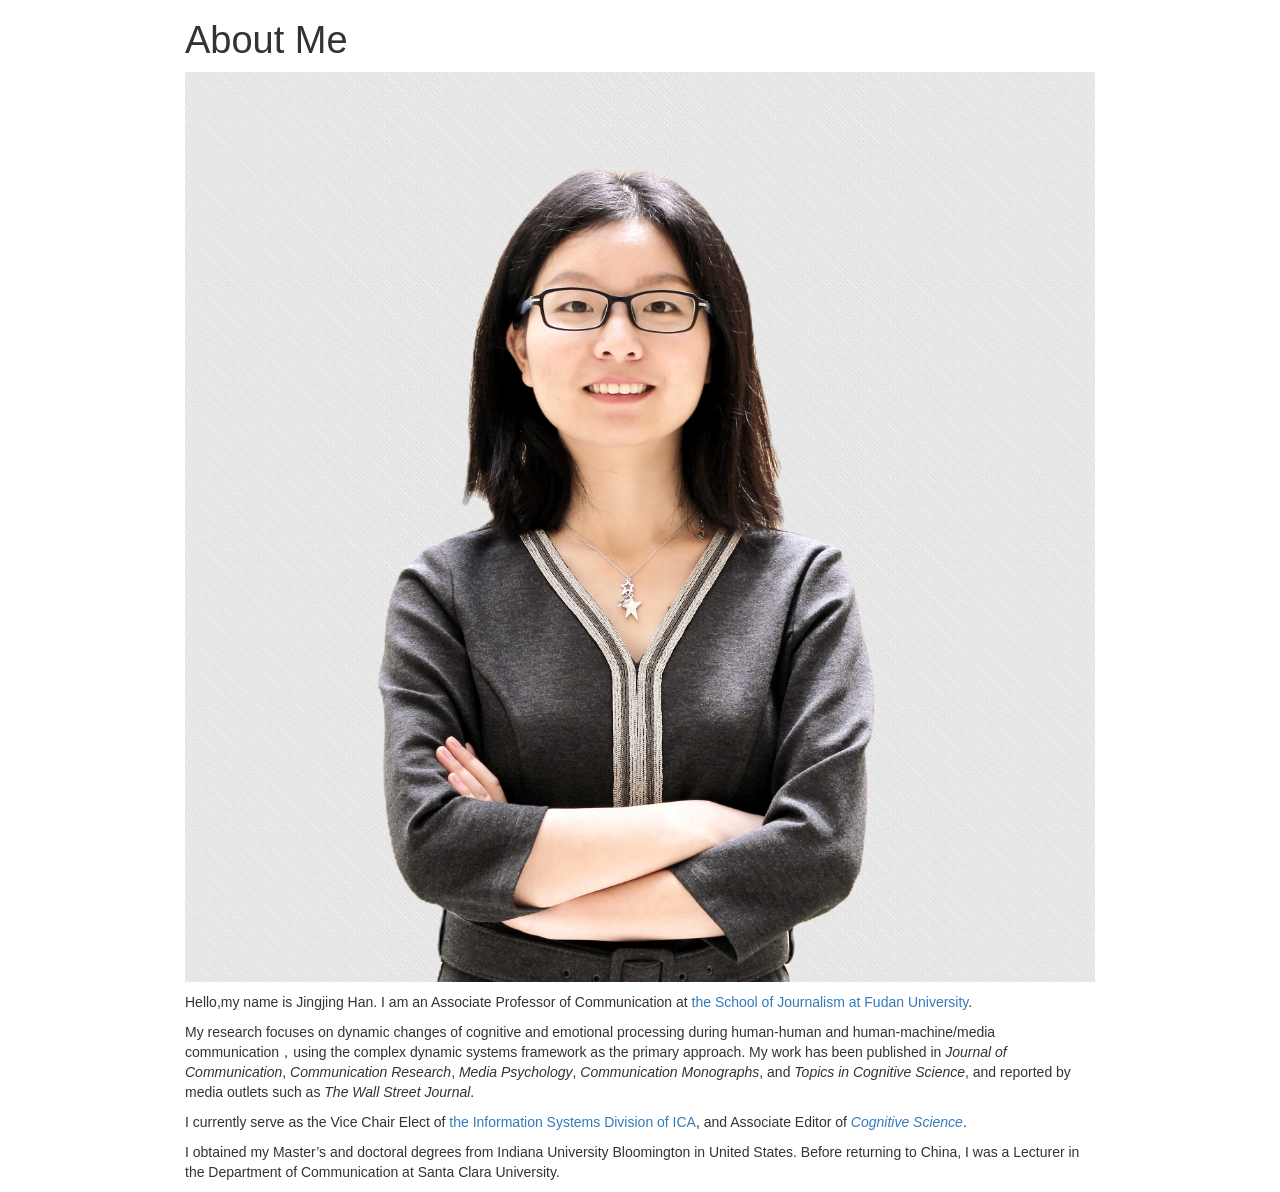
==== index.html @ fdd28c38 "Add files via upload" ====
<!DOCTYPE html>

<html>

<head>

<meta charset="utf-8" />
<meta name="generator" content="pandoc" />
<meta http-equiv="X-UA-Compatible" content="IE=EDGE" />




<title>About Me</title>

<script>// Pandoc 2.9 adds attributes on both header and div. We remove the former (to
// be compatible with the behavior of Pandoc < 2.8).
document.addEventListener('DOMContentLoaded', function(e) {
  var hs = document.querySelectorAll("div.section[class*='level'] > :first-child");
  var i, h, a;
  for (i = 0; i < hs.length; i++) {
    h = hs[i];
    if (!/^h[1-6]$/i.test(h.tagName)) continue;  // it should be a header h1-h6
    a = h.attributes;
    while (a.length > 0) h.removeAttribute(a[0].name);
  }
});
</script>
<script>/*! jQuery v3.6.0 | (c) OpenJS Foundation and other contributors | jquery.org/license */
!function(e,t){"use strict";"object"==typeof module&&"object"==typeof module.exports?module.exports=e.document?t(e,!0):function(e){if(!e.document)throw new Error("jQuery requires a window with a document");return t(e)}:t(e)}("undefined"!=typeof window?window:this,function(C,e){"use strict";var t=[],r=Object.getPrototypeOf,s=t.slice,g=t.flat?function(e){return t.flat.call(e)}:function(e){return t.concat.apply([],e)},u=t.push,i=t.indexOf,n={},o=n.toString,v=n.hasOwnProperty,a=v.toString,l=a.call(Object),y={},m=function(e){return"function"==typeof e&&"number"!=typeof e.nodeType&&"function"!=typeof e.item},x=function(e){return null!=e&&e===e.window},E=C.document,c={type:!0,src:!0,nonce:!0,noModule:!0};function b(e,t,n){var r,i,o=(n=n||E).createElement("script");if(o.text=e,t)for(r in c)(i=t[r]||t.getAttribute&&t.getAttribute(r))&&o.setAttribute(r,i);n.head.appendChild(o).parentNode.removeChild(o)}function w(e){return null==e?e+"":"object"==typeof e||"function"==typeof e?n[o.call(e)]||"object":typeof e}var f="3.6.0",S=function(e,t){return new S.fn.init(e,t)};function p(e){var t=!!e&&"length"in e&&e.length,n=w(e);return!m(e)&&!x(e)&&("array"===n||0===t||"number"==typeof t&&0<t&&t-1 in e)}S.fn=S.prototype={jquery:f,constructor:S,length:0,toArray:function(){return s.call(this)},get:function(e){return null==e?s.call(this):e<0?this[e+this.length]:this[e]},pushStack:function(e){var t=S.merge(this.constructor(),e);return t.prevObject=this,t},each:function(e){return S.each(this,e)},map:function(n){return this.pushStack(S.map(this,function(e,t){return n.call(e,t,e)}))},slice:function(){return this.pushStack(s.apply(this,arguments))},first:function(){return this.eq(0)},last:function(){return this.eq(-1)},even:function(){return this.pushStack(S.grep(this,function(e,t){return(t+1)%2}))},odd:function(){return this.pushStack(S.grep(this,function(e,t){return t%2}))},eq:function(e){var t=this.length,n=+e+(e<0?t:0);return this.pushStack(0<=n&&n<t?[this[n]]:[])},end:function(){return this.prevObject||this.constructor()},push:u,sort:t.sort,splice:t.splice},S.extend=S.fn.extend=function(){var e,t,n,r,i,o,a=arguments[0]||{},s=1,u=arguments.length,l=!1;for("boolean"==typeof a&&(l=a,a=arguments[s]||{},s++),"object"==typeof a||m(a)||(a={}),s===u&&(a=this,s--);s<u;s++)if(null!=(e=arguments[s]))for(t in e)r=e[t],"__proto__"!==t&&a!==r&&(l&&r&&(S.isPlainObject(r)||(i=Array.isArray(r)))?(n=a[t],o=i&&!Array.isArray(n)?[]:i||S.isPlainObject(n)?n:{},i=!1,a[t]=S.extend(l,o,r)):void 0!==r&&(a[t]=r));return a},S.extend({expando:"jQuery"+(f+Math.random()).replace(/\D/g,""),isReady:!0,error:function(e){throw new Error(e)},noop:function(){},isPlainObject:function(e){var t,n;return!(!e||"[object Object]"!==o.call(e))&&(!(t=r(e))||"function"==typeof(n=v.call(t,"constructor")&&t.constructor)&&a.call(n)===l)},isEmptyObject:function(e){var t;for(t in e)return!1;return!0},globalEval:function(e,t,n){b(e,{nonce:t&&t.nonce},n)},each:function(e,t){var n,r=0;if(p(e)){for(n=e.length;r<n;r++)if(!1===t.call(e[r],r,e[r]))break}else for(r in e)if(!1===t.call(e[r],r,e[r]))break;return e},makeArray:function(e,t){var n=t||[];return null!=e&&(p(Object(e))?S.merge(n,"string"==typeof e?[e]:e):u.call(n,e)),n},inArray:function(e,t,n){return null==t?-1:i.call(t,e,n)},merge:function(e,t){for(var n=+t.length,r=0,i=e.length;r<n;r++)e[i++]=t[r];return e.length=i,e},grep:function(e,t,n){for(var r=[],i=0,o=e.length,a=!n;i<o;i++)!t(e[i],i)!==a&&r.push(e[i]);return r},map:function(e,t,n){var r,i,o=0,a=[];if(p(e))for(r=e.length;o<r;o++)null!=(i=t(e[o],o,n))&&a.push(i);else for(o in e)null!=(i=t(e[o],o,n))&&a.push(i);return g(a)},guid:1,support:y}),"function"==typeof Symbol&&(S.fn[Symbol.iterator]=t[Symbol.iterator]),S.each("Boolean Number String Function Array Date RegExp Object Error Symbol".split(" "),function(e,t){n["[object "+t+"]"]=t.toLowerCase()});var d=function(n){var e,d,b,o,i,h,f,g,w,u,l,T,C,a,E,v,s,c,y,S="sizzle"+1*new Date,p=n.document,k=0,r=0,m=ue(),x=ue(),A=ue(),N=ue(),j=function(e,t){return e===t&&(l=!0),0},D={}.hasOwnProperty,t=[],q=t.pop,L=t.push,H=t.push,O=t.slice,P=function(e,t){for(var n=0,r=e.length;n<r;n++)if(e[n]===t)return n;return-1},R="checked|selected|async|autofocus|autoplay|controls|defer|disabled|hidden|ismap|loop|multiple|open|readonly|required|scoped",M="[\\x20\\t\\r\\n\\f]",I="(?:\\\\[\\da-fA-F]{1,6}"+M+"?|\\\\[^\\r\\n\\f]|[\\w-]|[^\0-\\x7f])+",W="\\["+M+"*("+I+")(?:"+M+"*([*^$|!~]?=)"+M+"*(?:'((?:\\\\.|[^\\\\'])*)'|\"((?:\\\\.|[^\\\\\"])*)\"|("+I+"))|)"+M+"*\\]",F=":("+I+")(?:\\((('((?:\\\\.|[^\\\\'])*)'|\"((?:\\\\.|[^\\\\\"])*)\")|((?:\\\\.|[^\\\\()[\\]]|"+W+")*)|.*)\\)|)",B=new RegExp(M+"+","g"),$=new RegExp("^"+M+"+|((?:^|[^\\\\])(?:\\\\.)*)"+M+"+$","g"),_=new RegExp("^"+M+"*,"+M+"*"),z=new RegExp("^"+M+"*([>+~]|"+M+")"+M+"*"),U=new RegExp(M+"|>"),X=new RegExp(F),V=new RegExp("^"+I+"$"),G={ID:new RegExp("^#("+I+")"),CLASS:new RegExp("^\\.("+I+")"),TAG:new RegExp("^("+I+"|[*])"),ATTR:new RegExp("^"+W),PSEUDO:new RegExp("^"+F),CHILD:new RegExp("^:(only|first|last|nth|nth-last)-(child|of-type)(?:\\("+M+"*(even|odd|(([+-]|)(\\d*)n|)"+M+"*(?:([+-]|)"+M+"*(\\d+)|))"+M+"*\\)|)","i"),bool:new RegExp("^(?:"+R+")$","i"),needsContext:new RegExp("^"+M+"*[>+~]|:(even|odd|eq|gt|lt|nth|first|last)(?:\\("+M+"*((?:-\\d)?\\d*)"+M+"*\\)|)(?=[^-]|$)","i")},Y=/HTML$/i,Q=/^(?:input|select|textarea|button)$/i,J=/^h\d$/i,K=/^[^{]+\{\s*\[native \w/,Z=/^(?:#([\w-]+)|(\w+)|\.([\w-]+))$/,ee=/[+~]/,te=new RegExp("\\\\[\\da-fA-F]{1,6}"+M+"?|\\\\([^\\r\\n\\f])","g"),ne=function(e,t){var n="0x"+e.slice(1)-65536;return t||(n<0?String.fromCharCode(n+65536):String.fromCharCode(n>>10|55296,1023&n|56320))},re=/([\0-\x1f\x7f]|^-?\d)|^-$|[^\0-\x1f\x7f-\uFFFF\w-]/g,ie=function(e,t){return t?"\0"===e?"\ufffd":e.slice(0,-1)+"\\"+e.charCodeAt(e.length-1).toString(16)+" ":"\\"+e},oe=function(){T()},ae=be(function(e){return!0===e.disabled&&"fieldset"===e.nodeName.toLowerCase()},{dir:"parentNode",next:"legend"});try{H.apply(t=O.call(p.childNodes),p.childNodes),t[p.childNodes.length].nodeType}catch(e){H={apply:t.length?function(e,t){L.apply(e,O.call(t))}:function(e,t){var n=e.length,r=0;while(e[n++]=t[r++]);e.length=n-1}}}function se(t,e,n,r){var i,o,a,s,u,l,c,f=e&&e.ownerDocument,p=e?e.nodeType:9;if(n=n||[],"string"!=typeof t||!t||1!==p&&9!==p&&11!==p)return n;if(!r&&(T(e),e=e||C,E)){if(11!==p&&(u=Z.exec(t)))if(i=u[1]){if(9===p){if(!(a=e.getElementById(i)))return n;if(a.id===i)return n.push(a),n}else if(f&&(a=f.getElementById(i))&&y(e,a)&&a.id===i)return n.push(a),n}else{if(u[2])return H.apply(n,e.getElementsByTagName(t)),n;if((i=u[3])&&d.getElementsByClassName&&e.getElementsByClassName)return H.apply(n,e.getElementsByClassName(i)),n}if(d.qsa&&!N[t+" "]&&(!v||!v.test(t))&&(1!==p||"object"!==e.nodeName.toLowerCase())){if(c=t,f=e,1===p&&(U.test(t)||z.test(t))){(f=ee.test(t)&&ye(e.parentNode)||e)===e&&d.scope||((s=e.getAttribute("id"))?s=s.replace(re,ie):e.setAttribute("id",s=S)),o=(l=h(t)).length;while(o--)l[o]=(s?"#"+s:":scope")+" "+xe(l[o]);c=l.join(",")}try{return H.apply(n,f.querySelectorAll(c)),n}catch(e){N(t,!0)}finally{s===S&&e.removeAttribute("id")}}}return g(t.replace($,"$1"),e,n,r)}function ue(){var r=[];return function e(t,n){return r.push(t+" ")>b.cacheLength&&delete e[r.shift()],e[t+" "]=n}}function le(e){return e[S]=!0,e}function ce(e){var t=C.createElement("fieldset");try{return!!e(t)}catch(e){return!1}finally{t.parentNode&&t.parentNode.removeChild(t),t=null}}function fe(e,t){var n=e.split("|"),r=n.length;while(r--)b.attrHandle[n[r]]=t}function pe(e,t){var n=t&&e,r=n&&1===e.nodeType&&1===t.nodeType&&e.sourceIndex-t.sourceIndex;if(r)return r;if(n)while(n=n.nextSibling)if(n===t)return-1;return e?1:-1}function de(t){return function(e){return"input"===e.nodeName.toLowerCase()&&e.type===t}}function he(n){return function(e){var t=e.nodeName.toLowerCase();return("input"===t||"button"===t)&&e.type===n}}function ge(t){return function(e){return"form"in e?e.parentNode&&!1===e.disabled?"label"in e?"label"in e.parentNode?e.parentNode.disabled===t:e.disabled===t:e.isDisabled===t||e.isDisabled!==!t&&ae(e)===t:e.disabled===t:"label"in e&&e.disabled===t}}function ve(a){return le(function(o){return o=+o,le(function(e,t){var n,r=a([],e.length,o),i=r.length;while(i--)e[n=r[i]]&&(e[n]=!(t[n]=e[n]))})})}function ye(e){return e&&"undefined"!=typeof e.getElementsByTagName&&e}for(e in d=se.support={},i=se.isXML=function(e){var t=e&&e.namespaceURI,n=e&&(e.ownerDocument||e).documentElement;return!Y.test(t||n&&n.nodeName||"HTML")},T=se.setDocument=function(e){var t,n,r=e?e.ownerDocument||e:p;return r!=C&&9===r.nodeType&&r.documentElement&&(a=(C=r).documentElement,E=!i(C),p!=C&&(n=C.defaultView)&&n.top!==n&&(n.addEventListener?n.addEventListener("unload",oe,!1):n.attachEvent&&n.attachEvent("onunload",oe)),d.scope=ce(function(e){return a.appendChild(e).appendChild(C.createElement("div")),"undefined"!=typeof e.querySelectorAll&&!e.querySelectorAll(":scope fieldset div").length}),d.attributes=ce(function(e){return e.className="i",!e.getAttribute("className")}),d.getElementsByTagName=ce(function(e){return e.appendChild(C.createComment("")),!e.getElementsByTagName("*").length}),d.getElementsByClassName=K.test(C.getElementsByClassName),d.getById=ce(function(e){return a.appendChild(e).id=S,!C.getElementsByName||!C.getElementsByName(S).length}),d.getById?(b.filter.ID=function(e){var t=e.replace(te,ne);return function(e){return e.getAttribute("id")===t}},b.find.ID=function(e,t){if("undefined"!=typeof t.getElementById&&E){var n=t.getElementById(e);return n?[n]:[]}}):(b.filter.ID=function(e){var n=e.replace(te,ne);return function(e){var t="undefined"!=typeof e.getAttributeNode&&e.getAttributeNode("id");return t&&t.value===n}},b.find.ID=function(e,t){if("undefined"!=typeof t.getElementById&&E){var n,r,i,o=t.getElementById(e);if(o){if((n=o.getAttributeNode("id"))&&n.value===e)return[o];i=t.getElementsByName(e),r=0;while(o=i[r++])if((n=o.getAttributeNode("id"))&&n.value===e)return[o]}return[]}}),b.find.TAG=d.getElementsByTagName?function(e,t){return"undefined"!=typeof t.getElementsByTagName?t.getElementsByTagName(e):d.qsa?t.querySelectorAll(e):void 0}:function(e,t){var n,r=[],i=0,o=t.getElementsByTagName(e);if("*"===e){while(n=o[i++])1===n.nodeType&&r.push(n);return r}return o},b.find.CLASS=d.getElementsByClassName&&function(e,t){if("undefined"!=typeof t.getElementsByClassName&&E)return t.getElementsByClassName(e)},s=[],v=[],(d.qsa=K.test(C.querySelectorAll))&&(ce(function(e){var t;a.appendChild(e).innerHTML="<a id='"+S+"'></a><select id='"+S+"-\r\\' msallowcapture=''><option selected=''></option></select>",e.querySelectorAll("[msallowcapture^='']").length&&v.push("[*^$]="+M+"*(?:''|\"\")"),e.querySelectorAll("[selected]").length||v.push("\\["+M+"*(?:value|"+R+")"),e.querySelectorAll("[id~="+S+"-]").length||v.push("~="),(t=C.createElement("input")).setAttribute("name",""),e.appendChild(t),e.querySelectorAll("[name='']").length||v.push("\\["+M+"*name"+M+"*="+M+"*(?:''|\"\")"),e.querySelectorAll(":checked").length||v.push(":checked"),e.querySelectorAll("a#"+S+"+*").length||v.push(".#.+[+~]"),e.querySelectorAll("\\\f"),v.push("[\\r\\n\\f]")}),ce(function(e){e.innerHTML="<a href='' disabled='disabled'></a><select disabled='disabled'><option/></select>";var t=C.createElement("input");t.setAttribute("type","hidden"),e.appendChild(t).setAttribute("name","D"),e.querySelectorAll("[name=d]").length&&v.push("name"+M+"*[*^$|!~]?="),2!==e.querySelectorAll(":enabled").length&&v.push(":enabled",":disabled"),a.appendChild(e).disabled=!0,2!==e.querySelectorAll(":disabled").length&&v.push(":enabled",":disabled"),e.querySelectorAll("*,:x"),v.push(",.*:")})),(d.matchesSelector=K.test(c=a.matches||a.webkitMatchesSelector||a.mozMatchesSelector||a.oMatchesSelector||a.msMatchesSelector))&&ce(function(e){d.disconnectedMatch=c.call(e,"*"),c.call(e,"[s!='']:x"),s.push("!=",F)}),v=v.length&&new RegExp(v.join("|")),s=s.length&&new RegExp(s.join("|")),t=K.test(a.compareDocumentPosition),y=t||K.test(a.contains)?function(e,t){var n=9===e.nodeType?e.documentElement:e,r=t&&t.parentNode;return e===r||!(!r||1!==r.nodeType||!(n.contains?n.contains(r):e.compareDocumentPosition&&16&e.compareDocumentPosition(r)))}:function(e,t){if(t)while(t=t.parentNode)if(t===e)return!0;return!1},j=t?function(e,t){if(e===t)return l=!0,0;var n=!e.compareDocumentPosition-!t.compareDocumentPosition;return n||(1&(n=(e.ownerDocument||e)==(t.ownerDocument||t)?e.compareDocumentPosition(t):1)||!d.sortDetached&&t.compareDocumentPosition(e)===n?e==C||e.ownerDocument==p&&y(p,e)?-1:t==C||t.ownerDocument==p&&y(p,t)?1:u?P(u,e)-P(u,t):0:4&n?-1:1)}:function(e,t){if(e===t)return l=!0,0;var n,r=0,i=e.parentNode,o=t.parentNode,a=[e],s=[t];if(!i||!o)return e==C?-1:t==C?1:i?-1:o?1:u?P(u,e)-P(u,t):0;if(i===o)return pe(e,t);n=e;while(n=n.parentNode)a.unshift(n);n=t;while(n=n.parentNode)s.unshift(n);while(a[r]===s[r])r++;return r?pe(a[r],s[r]):a[r]==p?-1:s[r]==p?1:0}),C},se.matches=function(e,t){return se(e,null,null,t)},se.matchesSelector=function(e,t){if(T(e),d.matchesSelector&&E&&!N[t+" "]&&(!s||!s.test(t))&&(!v||!v.test(t)))try{var n=c.call(e,t);if(n||d.disconnectedMatch||e.document&&11!==e.document.nodeType)return n}catch(e){N(t,!0)}return 0<se(t,C,null,[e]).length},se.contains=function(e,t){return(e.ownerDocument||e)!=C&&T(e),y(e,t)},se.attr=function(e,t){(e.ownerDocument||e)!=C&&T(e);var n=b.attrHandle[t.toLowerCase()],r=n&&D.call(b.attrHandle,t.toLowerCase())?n(e,t,!E):void 0;return void 0!==r?r:d.attributes||!E?e.getAttribute(t):(r=e.getAttributeNode(t))&&r.specified?r.value:null},se.escape=function(e){return(e+"").replace(re,ie)},se.error=function(e){throw new Error("Syntax error, unrecognized expression: "+e)},se.uniqueSort=function(e){var t,n=[],r=0,i=0;if(l=!d.detectDuplicates,u=!d.sortStable&&e.slice(0),e.sort(j),l){while(t=e[i++])t===e[i]&&(r=n.push(i));while(r--)e.splice(n[r],1)}return u=null,e},o=se.getText=function(e){var t,n="",r=0,i=e.nodeType;if(i){if(1===i||9===i||11===i){if("string"==typeof e.textContent)return e.textContent;for(e=e.firstChild;e;e=e.nextSibling)n+=o(e)}else if(3===i||4===i)return e.nodeValue}else while(t=e[r++])n+=o(t);return n},(b=se.selectors={cacheLength:50,createPseudo:le,match:G,attrHandle:{},find:{},relative:{">":{dir:"parentNode",first:!0}," ":{dir:"parentNode"},"+":{dir:"previousSibling",first:!0},"~":{dir:"previousSibling"}},preFilter:{ATTR:function(e){return e[1]=e[1].replace(te,ne),e[3]=(e[3]||e[4]||e[5]||"").replace(te,ne),"~="===e[2]&&(e[3]=" "+e[3]+" "),e.slice(0,4)},CHILD:function(e){return e[1]=e[1].toLowerCase(),"nth"===e[1].slice(0,3)?(e[3]||se.error(e[0]),e[4]=+(e[4]?e[5]+(e[6]||1):2*("even"===e[3]||"odd"===e[3])),e[5]=+(e[7]+e[8]||"odd"===e[3])):e[3]&&se.error(e[0]),e},PSEUDO:function(e){var t,n=!e[6]&&e[2];return G.CHILD.test(e[0])?null:(e[3]?e[2]=e[4]||e[5]||"":n&&X.test(n)&&(t=h(n,!0))&&(t=n.indexOf(")",n.length-t)-n.length)&&(e[0]=e[0].slice(0,t),e[2]=n.slice(0,t)),e.slice(0,3))}},filter:{TAG:function(e){var t=e.replace(te,ne).toLowerCase();return"*"===e?function(){return!0}:function(e){return e.nodeName&&e.nodeName.toLowerCase()===t}},CLASS:function(e){var t=m[e+" "];return t||(t=new RegExp("(^|"+M+")"+e+"("+M+"|$)"))&&m(e,function(e){return t.test("string"==typeof e.className&&e.className||"undefined"!=typeof e.getAttribute&&e.getAttribute("class")||"")})},ATTR:function(n,r,i){return function(e){var t=se.attr(e,n);return null==t?"!="===r:!r||(t+="","="===r?t===i:"!="===r?t!==i:"^="===r?i&&0===t.indexOf(i):"*="===r?i&&-1<t.indexOf(i):"$="===r?i&&t.slice(-i.length)===i:"~="===r?-1<(" "+t.replace(B," ")+" ").indexOf(i):"|="===r&&(t===i||t.slice(0,i.length+1)===i+"-"))}},CHILD:function(h,e,t,g,v){var y="nth"!==h.slice(0,3),m="last"!==h.slice(-4),x="of-type"===e;return 1===g&&0===v?function(e){return!!e.parentNode}:function(e,t,n){var r,i,o,a,s,u,l=y!==m?"nextSibling":"previousSibling",c=e.parentNode,f=x&&e.nodeName.toLowerCase(),p=!n&&!x,d=!1;if(c){if(y){while(l){a=e;while(a=a[l])if(x?a.nodeName.toLowerCase()===f:1===a.nodeType)return!1;u=l="only"===h&&!u&&"nextSibling"}return!0}if(u=[m?c.firstChild:c.lastChild],m&&p){d=(s=(r=(i=(o=(a=c)[S]||(a[S]={}))[a.uniqueID]||(o[a.uniqueID]={}))[h]||[])[0]===k&&r[1])&&r[2],a=s&&c.childNodes[s];while(a=++s&&a&&a[l]||(d=s=0)||u.pop())if(1===a.nodeType&&++d&&a===e){i[h]=[k,s,d];break}}else if(p&&(d=s=(r=(i=(o=(a=e)[S]||(a[S]={}))[a.uniqueID]||(o[a.uniqueID]={}))[h]||[])[0]===k&&r[1]),!1===d)while(a=++s&&a&&a[l]||(d=s=0)||u.pop())if((x?a.nodeName.toLowerCase()===f:1===a.nodeType)&&++d&&(p&&((i=(o=a[S]||(a[S]={}))[a.uniqueID]||(o[a.uniqueID]={}))[h]=[k,d]),a===e))break;return(d-=v)===g||d%g==0&&0<=d/g}}},PSEUDO:function(e,o){var t,a=b.pseudos[e]||b.setFilters[e.toLowerCase()]||se.error("unsupported pseudo: "+e);return a[S]?a(o):1<a.length?(t=[e,e,"",o],b.setFilters.hasOwnProperty(e.toLowerCase())?le(function(e,t){var n,r=a(e,o),i=r.length;while(i--)e[n=P(e,r[i])]=!(t[n]=r[i])}):function(e){return a(e,0,t)}):a}},pseudos:{not:le(function(e){var r=[],i=[],s=f(e.replace($,"$1"));return s[S]?le(function(e,t,n,r){var i,o=s(e,null,r,[]),a=e.length;while(a--)(i=o[a])&&(e[a]=!(t[a]=i))}):function(e,t,n){return r[0]=e,s(r,null,n,i),r[0]=null,!i.pop()}}),has:le(function(t){return function(e){return 0<se(t,e).length}}),contains:le(function(t){return t=t.replace(te,ne),function(e){return-1<(e.textContent||o(e)).indexOf(t)}}),lang:le(function(n){return V.test(n||"")||se.error("unsupported lang: "+n),n=n.replace(te,ne).toLowerCase(),function(e){var t;do{if(t=E?e.lang:e.getAttribute("xml:lang")||e.getAttribute("lang"))return(t=t.toLowerCase())===n||0===t.indexOf(n+"-")}while((e=e.parentNode)&&1===e.nodeType);return!1}}),target:function(e){var t=n.location&&n.location.hash;return t&&t.slice(1)===e.id},root:function(e){return e===a},focus:function(e){return e===C.activeElement&&(!C.hasFocus||C.hasFocus())&&!!(e.type||e.href||~e.tabIndex)},enabled:ge(!1),disabled:ge(!0),checked:function(e){var t=e.nodeName.toLowerCase();return"input"===t&&!!e.checked||"option"===t&&!!e.selected},selected:function(e){return e.parentNode&&e.parentNode.selectedIndex,!0===e.selected},empty:function(e){for(e=e.firstChild;e;e=e.nextSibling)if(e.nodeType<6)return!1;return!0},parent:function(e){return!b.pseudos.empty(e)},header:function(e){return J.test(e.nodeName)},input:function(e){return Q.test(e.nodeName)},button:function(e){var t=e.nodeName.toLowerCase();return"input"===t&&"button"===e.type||"button"===t},text:function(e){var t;return"input"===e.nodeName.toLowerCase()&&"text"===e.type&&(null==(t=e.getAttribute("type"))||"text"===t.toLowerCase())},first:ve(function(){return[0]}),last:ve(function(e,t){return[t-1]}),eq:ve(function(e,t,n){return[n<0?n+t:n]}),even:ve(function(e,t){for(var n=0;n<t;n+=2)e.push(n);return e}),odd:ve(function(e,t){for(var n=1;n<t;n+=2)e.push(n);return e}),lt:ve(function(e,t,n){for(var r=n<0?n+t:t<n?t:n;0<=--r;)e.push(r);return e}),gt:ve(function(e,t,n){for(var r=n<0?n+t:n;++r<t;)e.push(r);return e})}}).pseudos.nth=b.pseudos.eq,{radio:!0,checkbox:!0,file:!0,password:!0,image:!0})b.pseudos[e]=de(e);for(e in{submit:!0,reset:!0})b.pseudos[e]=he(e);function me(){}function xe(e){for(var t=0,n=e.length,r="";t<n;t++)r+=e[t].value;return r}function be(s,e,t){var u=e.dir,l=e.next,c=l||u,f=t&&"parentNode"===c,p=r++;return e.first?function(e,t,n){while(e=e[u])if(1===e.nodeType||f)return s(e,t,n);return!1}:function(e,t,n){var r,i,o,a=[k,p];if(n){while(e=e[u])if((1===e.nodeType||f)&&s(e,t,n))return!0}else while(e=e[u])if(1===e.nodeType||f)if(i=(o=e[S]||(e[S]={}))[e.uniqueID]||(o[e.uniqueID]={}),l&&l===e.nodeName.toLowerCase())e=e[u]||e;else{if((r=i[c])&&r[0]===k&&r[1]===p)return a[2]=r[2];if((i[c]=a)[2]=s(e,t,n))return!0}return!1}}function we(i){return 1<i.length?function(e,t,n){var r=i.length;while(r--)if(!i[r](e,t,n))return!1;return!0}:i[0]}function Te(e,t,n,r,i){for(var o,a=[],s=0,u=e.length,l=null!=t;s<u;s++)(o=e[s])&&(n&&!n(o,r,i)||(a.push(o),l&&t.push(s)));return a}function Ce(d,h,g,v,y,e){return v&&!v[S]&&(v=Ce(v)),y&&!y[S]&&(y=Ce(y,e)),le(function(e,t,n,r){var i,o,a,s=[],u=[],l=t.length,c=e||function(e,t,n){for(var r=0,i=t.length;r<i;r++)se(e,t[r],n);return n}(h||"*",n.nodeType?[n]:n,[]),f=!d||!e&&h?c:Te(c,s,d,n,r),p=g?y||(e?d:l||v)?[]:t:f;if(g&&g(f,p,n,r),v){i=Te(p,u),v(i,[],n,r),o=i.length;while(o--)(a=i[o])&&(p[u[o]]=!(f[u[o]]=a))}if(e){if(y||d){if(y){i=[],o=p.length;while(o--)(a=p[o])&&i.push(f[o]=a);y(null,p=[],i,r)}o=p.length;while(o--)(a=p[o])&&-1<(i=y?P(e,a):s[o])&&(e[i]=!(t[i]=a))}}else p=Te(p===t?p.splice(l,p.length):p),y?y(null,t,p,r):H.apply(t,p)})}function Ee(e){for(var i,t,n,r=e.length,o=b.relative[e[0].type],a=o||b.relative[" "],s=o?1:0,u=be(function(e){return e===i},a,!0),l=be(function(e){return-1<P(i,e)},a,!0),c=[function(e,t,n){var r=!o&&(n||t!==w)||((i=t).nodeType?u(e,t,n):l(e,t,n));return i=null,r}];s<r;s++)if(t=b.relative[e[s].type])c=[be(we(c),t)];else{if((t=b.filter[e[s].type].apply(null,e[s].matches))[S]){for(n=++s;n<r;n++)if(b.relative[e[n].type])break;return Ce(1<s&&we(c),1<s&&xe(e.slice(0,s-1).concat({value:" "===e[s-2].type?"*":""})).replace($,"$1"),t,s<n&&Ee(e.slice(s,n)),n<r&&Ee(e=e.slice(n)),n<r&&xe(e))}c.push(t)}return we(c)}return me.prototype=b.filters=b.pseudos,b.setFilters=new me,h=se.tokenize=function(e,t){var n,r,i,o,a,s,u,l=x[e+" "];if(l)return t?0:l.slice(0);a=e,s=[],u=b.preFilter;while(a){for(o in n&&!(r=_.exec(a))||(r&&(a=a.slice(r[0].length)||a),s.push(i=[])),n=!1,(r=z.exec(a))&&(n=r.shift(),i.push({value:n,type:r[0].replace($," ")}),a=a.slice(n.length)),b.filter)!(r=G[o].exec(a))||u[o]&&!(r=u[o](r))||(n=r.shift(),i.push({value:n,type:o,matches:r}),a=a.slice(n.length));if(!n)break}return t?a.length:a?se.error(e):x(e,s).slice(0)},f=se.compile=function(e,t){var n,v,y,m,x,r,i=[],o=[],a=A[e+" "];if(!a){t||(t=h(e)),n=t.length;while(n--)(a=Ee(t[n]))[S]?i.push(a):o.push(a);(a=A(e,(v=o,m=0<(y=i).length,x=0<v.length,r=function(e,t,n,r,i){var o,a,s,u=0,l="0",c=e&&[],f=[],p=w,d=e||x&&b.find.TAG("*",i),h=k+=null==p?1:Math.random()||.1,g=d.length;for(i&&(w=t==C||t||i);l!==g&&null!=(o=d[l]);l++){if(x&&o){a=0,t||o.ownerDocument==C||(T(o),n=!E);while(s=v[a++])if(s(o,t||C,n)){r.push(o);break}i&&(k=h)}m&&((o=!s&&o)&&u--,e&&c.push(o))}if(u+=l,m&&l!==u){a=0;while(s=y[a++])s(c,f,t,n);if(e){if(0<u)while(l--)c[l]||f[l]||(f[l]=q.call(r));f=Te(f)}H.apply(r,f),i&&!e&&0<f.length&&1<u+y.length&&se.uniqueSort(r)}return i&&(k=h,w=p),c},m?le(r):r))).selector=e}return a},g=se.select=function(e,t,n,r){var i,o,a,s,u,l="function"==typeof e&&e,c=!r&&h(e=l.selector||e);if(n=n||[],1===c.length){if(2<(o=c[0]=c[0].slice(0)).length&&"ID"===(a=o[0]).type&&9===t.nodeType&&E&&b.relative[o[1].type]){if(!(t=(b.find.ID(a.matches[0].replace(te,ne),t)||[])[0]))return n;l&&(t=t.parentNode),e=e.slice(o.shift().value.length)}i=G.needsContext.test(e)?0:o.length;while(i--){if(a=o[i],b.relative[s=a.type])break;if((u=b.find[s])&&(r=u(a.matches[0].replace(te,ne),ee.test(o[0].type)&&ye(t.parentNode)||t))){if(o.splice(i,1),!(e=r.length&&xe(o)))return H.apply(n,r),n;break}}}return(l||f(e,c))(r,t,!E,n,!t||ee.test(e)&&ye(t.parentNode)||t),n},d.sortStable=S.split("").sort(j).join("")===S,d.detectDuplicates=!!l,T(),d.sortDetached=ce(function(e){return 1&e.compareDocumentPosition(C.createElement("fieldset"))}),ce(function(e){return e.innerHTML="<a href='#'></a>","#"===e.firstChild.getAttribute("href")})||fe("type|href|height|width",function(e,t,n){if(!n)return e.getAttribute(t,"type"===t.toLowerCase()?1:2)}),d.attributes&&ce(function(e){return e.innerHTML="<input/>",e.firstChild.setAttribute("value",""),""===e.firstChild.getAttribute("value")})||fe("value",function(e,t,n){if(!n&&"input"===e.nodeName.toLowerCase())return e.defaultValue}),ce(function(e){return null==e.getAttribute("disabled")})||fe(R,function(e,t,n){var r;if(!n)return!0===e[t]?t.toLowerCase():(r=e.getAttributeNode(t))&&r.specified?r.value:null}),se}(C);S.find=d,S.expr=d.selectors,S.expr[":"]=S.expr.pseudos,S.uniqueSort=S.unique=d.uniqueSort,S.text=d.getText,S.isXMLDoc=d.isXML,S.contains=d.contains,S.escapeSelector=d.escape;var h=function(e,t,n){var r=[],i=void 0!==n;while((e=e[t])&&9!==e.nodeType)if(1===e.nodeType){if(i&&S(e).is(n))break;r.push(e)}return r},T=function(e,t){for(var n=[];e;e=e.nextSibling)1===e.nodeType&&e!==t&&n.push(e);return n},k=S.expr.match.needsContext;function A(e,t){return e.nodeName&&e.nodeName.toLowerCase()===t.toLowerCase()}var N=/^<([a-z][^\/\0>:\x20\t\r\n\f]*)[\x20\t\r\n\f]*\/?>(?:<\/\1>|)$/i;function j(e,n,r){return m(n)?S.grep(e,function(e,t){return!!n.call(e,t,e)!==r}):n.nodeType?S.grep(e,function(e){return e===n!==r}):"string"!=typeof n?S.grep(e,function(e){return-1<i.call(n,e)!==r}):S.filter(n,e,r)}S.filter=function(e,t,n){var r=t[0];return n&&(e=":not("+e+")"),1===t.length&&1===r.nodeType?S.find.matchesSelector(r,e)?[r]:[]:S.find.matches(e,S.grep(t,function(e){return 1===e.nodeType}))},S.fn.extend({find:function(e){var t,n,r=this.length,i=this;if("string"!=typeof e)return this.pushStack(S(e).filter(function(){for(t=0;t<r;t++)if(S.contains(i[t],this))return!0}));for(n=this.pushStack([]),t=0;t<r;t++)S.find(e,i[t],n);return 1<r?S.uniqueSort(n):n},filter:function(e){return this.pushStack(j(this,e||[],!1))},not:function(e){return this.pushStack(j(this,e||[],!0))},is:function(e){return!!j(this,"string"==typeof e&&k.test(e)?S(e):e||[],!1).length}});var D,q=/^(?:\s*(<[\w\W]+>)[^>]*|#([\w-]+))$/;(S.fn.init=function(e,t,n){var r,i;if(!e)return this;if(n=n||D,"string"==typeof e){if(!(r="<"===e[0]&&">"===e[e.length-1]&&3<=e.length?[null,e,null]:q.exec(e))||!r[1]&&t)return!t||t.jquery?(t||n).find(e):this.constructor(t).find(e);if(r[1]){if(t=t instanceof S?t[0]:t,S.merge(this,S.parseHTML(r[1],t&&t.nodeType?t.ownerDocument||t:E,!0)),N.test(r[1])&&S.isPlainObject(t))for(r in t)m(this[r])?this[r](t[r]):this.attr(r,t[r]);return this}return(i=E.getElementById(r[2]))&&(this[0]=i,this.length=1),this}return e.nodeType?(this[0]=e,this.length=1,this):m(e)?void 0!==n.ready?n.ready(e):e(S):S.makeArray(e,this)}).prototype=S.fn,D=S(E);var L=/^(?:parents|prev(?:Until|All))/,H={children:!0,contents:!0,next:!0,prev:!0};function O(e,t){while((e=e[t])&&1!==e.nodeType);return e}S.fn.extend({has:function(e){var t=S(e,this),n=t.length;return this.filter(function(){for(var e=0;e<n;e++)if(S.contains(this,t[e]))return!0})},closest:function(e,t){var n,r=0,i=this.length,o=[],a="string"!=typeof e&&S(e);if(!k.test(e))for(;r<i;r++)for(n=this[r];n&&n!==t;n=n.parentNode)if(n.nodeType<11&&(a?-1<a.index(n):1===n.nodeType&&S.find.matchesSelector(n,e))){o.push(n);break}return this.pushStack(1<o.length?S.uniqueSort(o):o)},index:function(e){return e?"string"==typeof e?i.call(S(e),this[0]):i.call(this,e.jquery?e[0]:e):this[0]&&this[0].parentNode?this.first().prevAll().length:-1},add:function(e,t){return this.pushStack(S.uniqueSort(S.merge(this.get(),S(e,t))))},addBack:function(e){return this.add(null==e?this.prevObject:this.prevObject.filter(e))}}),S.each({parent:function(e){var t=e.parentNode;return t&&11!==t.nodeType?t:null},parents:function(e){return h(e,"parentNode")},parentsUntil:function(e,t,n){return h(e,"parentNode",n)},next:function(e){return O(e,"nextSibling")},prev:function(e){return O(e,"previousSibling")},nextAll:function(e){return h(e,"nextSibling")},prevAll:function(e){return h(e,"previousSibling")},nextUntil:function(e,t,n){return h(e,"nextSibling",n)},prevUntil:function(e,t,n){return h(e,"previousSibling",n)},siblings:function(e){return T((e.parentNode||{}).firstChild,e)},children:function(e){return T(e.firstChild)},contents:function(e){return null!=e.contentDocument&&r(e.contentDocument)?e.contentDocument:(A(e,"template")&&(e=e.content||e),S.merge([],e.childNodes))}},function(r,i){S.fn[r]=function(e,t){var n=S.map(this,i,e);return"Until"!==r.slice(-5)&&(t=e),t&&"string"==typeof t&&(n=S.filter(t,n)),1<this.length&&(H[r]||S.uniqueSort(n),L.test(r)&&n.reverse()),this.pushStack(n)}});var P=/[^\x20\t\r\n\f]+/g;function R(e){return e}function M(e){throw e}function I(e,t,n,r){var i;try{e&&m(i=e.promise)?i.call(e).done(t).fail(n):e&&m(i=e.then)?i.call(e,t,n):t.apply(void 0,[e].slice(r))}catch(e){n.apply(void 0,[e])}}S.Callbacks=function(r){var e,n;r="string"==typeof r?(e=r,n={},S.each(e.match(P)||[],function(e,t){n[t]=!0}),n):S.extend({},r);var i,t,o,a,s=[],u=[],l=-1,c=function(){for(a=a||r.once,o=i=!0;u.length;l=-1){t=u.shift();while(++l<s.length)!1===s[l].apply(t[0],t[1])&&r.stopOnFalse&&(l=s.length,t=!1)}r.memory||(t=!1),i=!1,a&&(s=t?[]:"")},f={add:function(){return s&&(t&&!i&&(l=s.length-1,u.push(t)),function n(e){S.each(e,function(e,t){m(t)?r.unique&&f.has(t)||s.push(t):t&&t.length&&"string"!==w(t)&&n(t)})}(arguments),t&&!i&&c()),this},remove:function(){return S.each(arguments,function(e,t){var n;while(-1<(n=S.inArray(t,s,n)))s.splice(n,1),n<=l&&l--}),this},has:function(e){return e?-1<S.inArray(e,s):0<s.length},empty:function(){return s&&(s=[]),this},disable:function(){return a=u=[],s=t="",this},disabled:function(){return!s},lock:function(){return a=u=[],t||i||(s=t=""),this},locked:function(){return!!a},fireWith:function(e,t){return a||(t=[e,(t=t||[]).slice?t.slice():t],u.push(t),i||c()),this},fire:function(){return f.fireWith(this,arguments),this},fired:function(){return!!o}};return f},S.extend({Deferred:function(e){var o=[["notify","progress",S.Callbacks("memory"),S.Callbacks("memory"),2],["resolve","done",S.Callbacks("once memory"),S.Callbacks("once memory"),0,"resolved"],["reject","fail",S.Callbacks("once memory"),S.Callbacks("once memory"),1,"rejected"]],i="pending",a={state:function(){return i},always:function(){return s.done(arguments).fail(arguments),this},"catch":function(e){return a.then(null,e)},pipe:function(){var i=arguments;return S.Deferred(function(r){S.each(o,function(e,t){var n=m(i[t[4]])&&i[t[4]];s[t[1]](function(){var e=n&&n.apply(this,arguments);e&&m(e.promise)?e.promise().progress(r.notify).done(r.resolve).fail(r.reject):r[t[0]+"With"](this,n?[e]:arguments)})}),i=null}).promise()},then:function(t,n,r){var u=0;function l(i,o,a,s){return function(){var n=this,r=arguments,e=function(){var e,t;if(!(i<u)){if((e=a.apply(n,r))===o.promise())throw new TypeError("Thenable self-resolution");t=e&&("object"==typeof e||"function"==typeof e)&&e.then,m(t)?s?t.call(e,l(u,o,R,s),l(u,o,M,s)):(u++,t.call(e,l(u,o,R,s),l(u,o,M,s),l(u,o,R,o.notifyWith))):(a!==R&&(n=void 0,r=[e]),(s||o.resolveWith)(n,r))}},t=s?e:function(){try{e()}catch(e){S.Deferred.exceptionHook&&S.Deferred.exceptionHook(e,t.stackTrace),u<=i+1&&(a!==M&&(n=void 0,r=[e]),o.rejectWith(n,r))}};i?t():(S.Deferred.getStackHook&&(t.stackTrace=S.Deferred.getStackHook()),C.setTimeout(t))}}return S.Deferred(function(e){o[0][3].add(l(0,e,m(r)?r:R,e.notifyWith)),o[1][3].add(l(0,e,m(t)?t:R)),o[2][3].add(l(0,e,m(n)?n:M))}).promise()},promise:function(e){return null!=e?S.extend(e,a):a}},s={};return S.each(o,function(e,t){var n=t[2],r=t[5];a[t[1]]=n.add,r&&n.add(function(){i=r},o[3-e][2].disable,o[3-e][3].disable,o[0][2].lock,o[0][3].lock),n.add(t[3].fire),s[t[0]]=function(){return s[t[0]+"With"](this===s?void 0:this,arguments),this},s[t[0]+"With"]=n.fireWith}),a.promise(s),e&&e.call(s,s),s},when:function(e){var n=arguments.length,t=n,r=Array(t),i=s.call(arguments),o=S.Deferred(),a=function(t){return function(e){r[t]=this,i[t]=1<arguments.length?s.call(arguments):e,--n||o.resolveWith(r,i)}};if(n<=1&&(I(e,o.done(a(t)).resolve,o.reject,!n),"pending"===o.state()||m(i[t]&&i[t].then)))return o.then();while(t--)I(i[t],a(t),o.reject);return o.promise()}});var W=/^(Eval|Internal|Range|Reference|Syntax|Type|URI)Error$/;S.Deferred.exceptionHook=function(e,t){C.console&&C.console.warn&&e&&W.test(e.name)&&C.console.warn("jQuery.Deferred exception: "+e.message,e.stack,t)},S.readyException=function(e){C.setTimeout(function(){throw e})};var F=S.Deferred();function B(){E.removeEventListener("DOMContentLoaded",B),C.removeEventListener("load",B),S.ready()}S.fn.ready=function(e){return F.then(e)["catch"](function(e){S.readyException(e)}),this},S.extend({isReady:!1,readyWait:1,ready:function(e){(!0===e?--S.readyWait:S.isReady)||(S.isReady=!0)!==e&&0<--S.readyWait||F.resolveWith(E,[S])}}),S.ready.then=F.then,"complete"===E.readyState||"loading"!==E.readyState&&!E.documentElement.doScroll?C.setTimeout(S.ready):(E.addEventListener("DOMContentLoaded",B),C.addEventListener("load",B));var $=function(e,t,n,r,i,o,a){var s=0,u=e.length,l=null==n;if("object"===w(n))for(s in i=!0,n)$(e,t,s,n[s],!0,o,a);else if(void 0!==r&&(i=!0,m(r)||(a=!0),l&&(a?(t.call(e,r),t=null):(l=t,t=function(e,t,n){return l.call(S(e),n)})),t))for(;s<u;s++)t(e[s],n,a?r:r.call(e[s],s,t(e[s],n)));return i?e:l?t.call(e):u?t(e[0],n):o},_=/^-ms-/,z=/-([a-z])/g;function U(e,t){return t.toUpperCase()}function X(e){return e.replace(_,"ms-").replace(z,U)}var V=function(e){return 1===e.nodeType||9===e.nodeType||!+e.nodeType};function G(){this.expando=S.expando+G.uid++}G.uid=1,G.prototype={cache:function(e){var t=e[this.expando];return t||(t={},V(e)&&(e.nodeType?e[this.expando]=t:Object.defineProperty(e,this.expando,{value:t,configurable:!0}))),t},set:function(e,t,n){var r,i=this.cache(e);if("string"==typeof t)i[X(t)]=n;else for(r in t)i[X(r)]=t[r];return i},get:function(e,t){return void 0===t?this.cache(e):e[this.expando]&&e[this.expando][X(t)]},access:function(e,t,n){return void 0===t||t&&"string"==typeof t&&void 0===n?this.get(e,t):(this.set(e,t,n),void 0!==n?n:t)},remove:function(e,t){var n,r=e[this.expando];if(void 0!==r){if(void 0!==t){n=(t=Array.isArray(t)?t.map(X):(t=X(t))in r?[t]:t.match(P)||[]).length;while(n--)delete r[t[n]]}(void 0===t||S.isEmptyObject(r))&&(e.nodeType?e[this.expando]=void 0:delete e[this.expando])}},hasData:function(e){var t=e[this.expando];return void 0!==t&&!S.isEmptyObject(t)}};var Y=new G,Q=new G,J=/^(?:\{[\w\W]*\}|\[[\w\W]*\])$/,K=/[A-Z]/g;function Z(e,t,n){var r,i;if(void 0===n&&1===e.nodeType)if(r="data-"+t.replace(K,"-$&").toLowerCase(),"string"==typeof(n=e.getAttribute(r))){try{n="true"===(i=n)||"false"!==i&&("null"===i?null:i===+i+""?+i:J.test(i)?JSON.parse(i):i)}catch(e){}Q.set(e,t,n)}else n=void 0;return n}S.extend({hasData:function(e){return Q.hasData(e)||Y.hasData(e)},data:function(e,t,n){return Q.access(e,t,n)},removeData:function(e,t){Q.remove(e,t)},_data:function(e,t,n){return Y.access(e,t,n)},_removeData:function(e,t){Y.remove(e,t)}}),S.fn.extend({data:function(n,e){var t,r,i,o=this[0],a=o&&o.attributes;if(void 0===n){if(this.length&&(i=Q.get(o),1===o.nodeType&&!Y.get(o,"hasDataAttrs"))){t=a.length;while(t--)a[t]&&0===(r=a[t].name).indexOf("data-")&&(r=X(r.slice(5)),Z(o,r,i[r]));Y.set(o,"hasDataAttrs",!0)}return i}return"object"==typeof n?this.each(function(){Q.set(this,n)}):$(this,function(e){var t;if(o&&void 0===e)return void 0!==(t=Q.get(o,n))?t:void 0!==(t=Z(o,n))?t:void 0;this.each(function(){Q.set(this,n,e)})},null,e,1<arguments.length,null,!0)},removeData:function(e){return this.each(function(){Q.remove(this,e)})}}),S.extend({queue:function(e,t,n){var r;if(e)return t=(t||"fx")+"queue",r=Y.get(e,t),n&&(!r||Array.isArray(n)?r=Y.access(e,t,S.makeArray(n)):r.push(n)),r||[]},dequeue:function(e,t){t=t||"fx";var n=S.queue(e,t),r=n.length,i=n.shift(),o=S._queueHooks(e,t);"inprogress"===i&&(i=n.shift(),r--),i&&("fx"===t&&n.unshift("inprogress"),delete o.stop,i.call(e,function(){S.dequeue(e,t)},o)),!r&&o&&o.empty.fire()},_queueHooks:function(e,t){var n=t+"queueHooks";return Y.get(e,n)||Y.access(e,n,{empty:S.Callbacks("once memory").add(function(){Y.remove(e,[t+"queue",n])})})}}),S.fn.extend({queue:function(t,n){var e=2;return"string"!=typeof t&&(n=t,t="fx",e--),arguments.length<e?S.queue(this[0],t):void 0===n?this:this.each(function(){var e=S.queue(this,t,n);S._queueHooks(this,t),"fx"===t&&"inprogress"!==e[0]&&S.dequeue(this,t)})},dequeue:function(e){return this.each(function(){S.dequeue(this,e)})},clearQueue:function(e){return this.queue(e||"fx",[])},promise:function(e,t){var n,r=1,i=S.Deferred(),o=this,a=this.length,s=function(){--r||i.resolveWith(o,[o])};"string"!=typeof e&&(t=e,e=void 0),e=e||"fx";while(a--)(n=Y.get(o[a],e+"queueHooks"))&&n.empty&&(r++,n.empty.add(s));return s(),i.promise(t)}});var ee=/[+-]?(?:\d*\.|)\d+(?:[eE][+-]?\d+|)/.source,te=new RegExp("^(?:([+-])=|)("+ee+")([a-z%]*)$","i"),ne=["Top","Right","Bottom","Left"],re=E.documentElement,ie=function(e){return S.contains(e.ownerDocument,e)},oe={composed:!0};re.getRootNode&&(ie=function(e){return S.contains(e.ownerDocument,e)||e.getRootNode(oe)===e.ownerDocument});var ae=function(e,t){return"none"===(e=t||e).style.display||""===e.style.display&&ie(e)&&"none"===S.css(e,"display")};function se(e,t,n,r){var i,o,a=20,s=r?function(){return r.cur()}:function(){return S.css(e,t,"")},u=s(),l=n&&n[3]||(S.cssNumber[t]?"":"px"),c=e.nodeType&&(S.cssNumber[t]||"px"!==l&&+u)&&te.exec(S.css(e,t));if(c&&c[3]!==l){u/=2,l=l||c[3],c=+u||1;while(a--)S.style(e,t,c+l),(1-o)*(1-(o=s()/u||.5))<=0&&(a=0),c/=o;c*=2,S.style(e,t,c+l),n=n||[]}return n&&(c=+c||+u||0,i=n[1]?c+(n[1]+1)*n[2]:+n[2],r&&(r.unit=l,r.start=c,r.end=i)),i}var ue={};function le(e,t){for(var n,r,i,o,a,s,u,l=[],c=0,f=e.length;c<f;c++)(r=e[c]).style&&(n=r.style.display,t?("none"===n&&(l[c]=Y.get(r,"display")||null,l[c]||(r.style.display="")),""===r.style.display&&ae(r)&&(l[c]=(u=a=o=void 0,a=(i=r).ownerDocument,s=i.nodeName,(u=ue[s])||(o=a.body.appendChild(a.createElement(s)),u=S.css(o,"display"),o.parentNode.removeChild(o),"none"===u&&(u="block"),ue[s]=u)))):"none"!==n&&(l[c]="none",Y.set(r,"display",n)));for(c=0;c<f;c++)null!=l[c]&&(e[c].style.display=l[c]);return e}S.fn.extend({show:function(){return le(this,!0)},hide:function(){return le(this)},toggle:function(e){return"boolean"==typeof e?e?this.show():this.hide():this.each(function(){ae(this)?S(this).show():S(this).hide()})}});var ce,fe,pe=/^(?:checkbox|radio)$/i,de=/<([a-z][^\/\0>\x20\t\r\n\f]*)/i,he=/^$|^module$|\/(?:java|ecma)script/i;ce=E.createDocumentFragment().appendChild(E.createElement("div")),(fe=E.createElement("input")).setAttribute("type","radio"),fe.setAttribute("checked","checked"),fe.setAttribute("name","t"),ce.appendChild(fe),y.checkClone=ce.cloneNode(!0).cloneNode(!0).lastChild.checked,ce.innerHTML="<textarea>x</textarea>",y.noCloneChecked=!!ce.cloneNode(!0).lastChild.defaultValue,ce.innerHTML="<option></option>",y.option=!!ce.lastChild;var ge={thead:[1,"<table>","</table>"],col:[2,"<table><colgroup>","</colgroup></table>"],tr:[2,"<table><tbody>","</tbody></table>"],td:[3,"<table><tbody><tr>","</tr></tbody></table>"],_default:[0,"",""]};function ve(e,t){var n;return n="undefined"!=typeof e.getElementsByTagName?e.getElementsByTagName(t||"*"):"undefined"!=typeof e.querySelectorAll?e.querySelectorAll(t||"*"):[],void 0===t||t&&A(e,t)?S.merge([e],n):n}function ye(e,t){for(var n=0,r=e.length;n<r;n++)Y.set(e[n],"globalEval",!t||Y.get(t[n],"globalEval"))}ge.tbody=ge.tfoot=ge.colgroup=ge.caption=ge.thead,ge.th=ge.td,y.option||(ge.optgroup=ge.option=[1,"<select multiple='multiple'>","</select>"]);var me=/<|&#?\w+;/;function xe(e,t,n,r,i){for(var o,a,s,u,l,c,f=t.createDocumentFragment(),p=[],d=0,h=e.length;d<h;d++)if((o=e[d])||0===o)if("object"===w(o))S.merge(p,o.nodeType?[o]:o);else if(me.test(o)){a=a||f.appendChild(t.createElement("div")),s=(de.exec(o)||["",""])[1].toLowerCase(),u=ge[s]||ge._default,a.innerHTML=u[1]+S.htmlPrefilter(o)+u[2],c=u[0];while(c--)a=a.lastChild;S.merge(p,a.childNodes),(a=f.firstChild).textContent=""}else p.push(t.createTextNode(o));f.textContent="",d=0;while(o=p[d++])if(r&&-1<S.inArray(o,r))i&&i.push(o);else if(l=ie(o),a=ve(f.appendChild(o),"script"),l&&ye(a),n){c=0;while(o=a[c++])he.test(o.type||"")&&n.push(o)}return f}var be=/^([^.]*)(?:\.(.+)|)/;function we(){return!0}function Te(){return!1}function Ce(e,t){return e===function(){try{return E.activeElement}catch(e){}}()==("focus"===t)}function Ee(e,t,n,r,i,o){var a,s;if("object"==typeof t){for(s in"string"!=typeof n&&(r=r||n,n=void 0),t)Ee(e,s,n,r,t[s],o);return e}if(null==r&&null==i?(i=n,r=n=void 0):null==i&&("string"==typeof n?(i=r,r=void 0):(i=r,r=n,n=void 0)),!1===i)i=Te;else if(!i)return e;return 1===o&&(a=i,(i=function(e){return S().off(e),a.apply(this,arguments)}).guid=a.guid||(a.guid=S.guid++)),e.each(function(){S.event.add(this,t,i,r,n)})}function Se(e,i,o){o?(Y.set(e,i,!1),S.event.add(e,i,{namespace:!1,handler:function(e){var t,n,r=Y.get(this,i);if(1&e.isTrigger&&this[i]){if(r.length)(S.event.special[i]||{}).delegateType&&e.stopPropagation();else if(r=s.call(arguments),Y.set(this,i,r),t=o(this,i),this[i](),r!==(n=Y.get(this,i))||t?Y.set(this,i,!1):n={},r!==n)return e.stopImmediatePropagation(),e.preventDefault(),n&&n.value}else r.length&&(Y.set(this,i,{value:S.event.trigger(S.extend(r[0],S.Event.prototype),r.slice(1),this)}),e.stopImmediatePropagation())}})):void 0===Y.get(e,i)&&S.event.add(e,i,we)}S.event={global:{},add:function(t,e,n,r,i){var o,a,s,u,l,c,f,p,d,h,g,v=Y.get(t);if(V(t)){n.handler&&(n=(o=n).handler,i=o.selector),i&&S.find.matchesSelector(re,i),n.guid||(n.guid=S.guid++),(u=v.events)||(u=v.events=Object.create(null)),(a=v.handle)||(a=v.handle=function(e){return"undefined"!=typeof S&&S.event.triggered!==e.type?S.event.dispatch.apply(t,arguments):void 0}),l=(e=(e||"").match(P)||[""]).length;while(l--)d=g=(s=be.exec(e[l])||[])[1],h=(s[2]||"").split(".").sort(),d&&(f=S.event.special[d]||{},d=(i?f.delegateType:f.bindType)||d,f=S.event.special[d]||{},c=S.extend({type:d,origType:g,data:r,handler:n,guid:n.guid,selector:i,needsContext:i&&S.expr.match.needsContext.test(i),namespace:h.join(".")},o),(p=u[d])||((p=u[d]=[]).delegateCount=0,f.setup&&!1!==f.setup.call(t,r,h,a)||t.addEventListener&&t.addEventListener(d,a)),f.add&&(f.add.call(t,c),c.handler.guid||(c.handler.guid=n.guid)),i?p.splice(p.delegateCount++,0,c):p.push(c),S.event.global[d]=!0)}},remove:function(e,t,n,r,i){var o,a,s,u,l,c,f,p,d,h,g,v=Y.hasData(e)&&Y.get(e);if(v&&(u=v.events)){l=(t=(t||"").match(P)||[""]).length;while(l--)if(d=g=(s=be.exec(t[l])||[])[1],h=(s[2]||"").split(".").sort(),d){f=S.event.special[d]||{},p=u[d=(r?f.delegateType:f.bindType)||d]||[],s=s[2]&&new RegExp("(^|\\.)"+h.join("\\.(?:.*\\.|)")+"(\\.|$)"),a=o=p.length;while(o--)c=p[o],!i&&g!==c.origType||n&&n.guid!==c.guid||s&&!s.test(c.namespace)||r&&r!==c.selector&&("**"!==r||!c.selector)||(p.splice(o,1),c.selector&&p.delegateCount--,f.remove&&f.remove.call(e,c));a&&!p.length&&(f.teardown&&!1!==f.teardown.call(e,h,v.handle)||S.removeEvent(e,d,v.handle),delete u[d])}else for(d in u)S.event.remove(e,d+t[l],n,r,!0);S.isEmptyObject(u)&&Y.remove(e,"handle events")}},dispatch:function(e){var t,n,r,i,o,a,s=new Array(arguments.length),u=S.event.fix(e),l=(Y.get(this,"events")||Object.create(null))[u.type]||[],c=S.event.special[u.type]||{};for(s[0]=u,t=1;t<arguments.length;t++)s[t]=arguments[t];if(u.delegateTarget=this,!c.preDispatch||!1!==c.preDispatch.call(this,u)){a=S.event.handlers.call(this,u,l),t=0;while((i=a[t++])&&!u.isPropagationStopped()){u.currentTarget=i.elem,n=0;while((o=i.handlers[n++])&&!u.isImmediatePropagationStopped())u.rnamespace&&!1!==o.namespace&&!u.rnamespace.test(o.namespace)||(u.handleObj=o,u.data=o.data,void 0!==(r=((S.event.special[o.origType]||{}).handle||o.handler).apply(i.elem,s))&&!1===(u.result=r)&&(u.preventDefault(),u.stopPropagation()))}return c.postDispatch&&c.postDispatch.call(this,u),u.result}},handlers:function(e,t){var n,r,i,o,a,s=[],u=t.delegateCount,l=e.target;if(u&&l.nodeType&&!("click"===e.type&&1<=e.button))for(;l!==this;l=l.parentNode||this)if(1===l.nodeType&&("click"!==e.type||!0!==l.disabled)){for(o=[],a={},n=0;n<u;n++)void 0===a[i=(r=t[n]).selector+" "]&&(a[i]=r.needsContext?-1<S(i,this).index(l):S.find(i,this,null,[l]).length),a[i]&&o.push(r);o.length&&s.push({elem:l,handlers:o})}return l=this,u<t.length&&s.push({elem:l,handlers:t.slice(u)}),s},addProp:function(t,e){Object.defineProperty(S.Event.prototype,t,{enumerable:!0,configurable:!0,get:m(e)?function(){if(this.originalEvent)return e(this.originalEvent)}:function(){if(this.originalEvent)return this.originalEvent[t]},set:function(e){Object.defineProperty(this,t,{enumerable:!0,configurable:!0,writable:!0,value:e})}})},fix:function(e){return e[S.expando]?e:new S.Event(e)},special:{load:{noBubble:!0},click:{setup:function(e){var t=this||e;return pe.test(t.type)&&t.click&&A(t,"input")&&Se(t,"click",we),!1},trigger:function(e){var t=this||e;return pe.test(t.type)&&t.click&&A(t,"input")&&Se(t,"click"),!0},_default:function(e){var t=e.target;return pe.test(t.type)&&t.click&&A(t,"input")&&Y.get(t,"click")||A(t,"a")}},beforeunload:{postDispatch:function(e){void 0!==e.result&&e.originalEvent&&(e.originalEvent.returnValue=e.result)}}}},S.removeEvent=function(e,t,n){e.removeEventListener&&e.removeEventListener(t,n)},S.Event=function(e,t){if(!(this instanceof S.Event))return new S.Event(e,t);e&&e.type?(this.originalEvent=e,this.type=e.type,this.isDefaultPrevented=e.defaultPrevented||void 0===e.defaultPrevented&&!1===e.returnValue?we:Te,this.target=e.target&&3===e.target.nodeType?e.target.parentNode:e.target,this.currentTarget=e.currentTarget,this.relatedTarget=e.relatedTarget):this.type=e,t&&S.extend(this,t),this.timeStamp=e&&e.timeStamp||Date.now(),this[S.expando]=!0},S.Event.prototype={constructor:S.Event,isDefaultPrevented:Te,isPropagationStopped:Te,isImmediatePropagationStopped:Te,isSimulated:!1,preventDefault:function(){var e=this.originalEvent;this.isDefaultPrevented=we,e&&!this.isSimulated&&e.preventDefault()},stopPropagation:function(){var e=this.originalEvent;this.isPropagationStopped=we,e&&!this.isSimulated&&e.stopPropagation()},stopImmediatePropagation:function(){var e=this.originalEvent;this.isImmediatePropagationStopped=we,e&&!this.isSimulated&&e.stopImmediatePropagation(),this.stopPropagation()}},S.each({altKey:!0,bubbles:!0,cancelable:!0,changedTouches:!0,ctrlKey:!0,detail:!0,eventPhase:!0,metaKey:!0,pageX:!0,pageY:!0,shiftKey:!0,view:!0,"char":!0,code:!0,charCode:!0,key:!0,keyCode:!0,button:!0,buttons:!0,clientX:!0,clientY:!0,offsetX:!0,offsetY:!0,pointerId:!0,pointerType:!0,screenX:!0,screenY:!0,targetTouches:!0,toElement:!0,touches:!0,which:!0},S.event.addProp),S.each({focus:"focusin",blur:"focusout"},function(e,t){S.event.special[e]={setup:function(){return Se(this,e,Ce),!1},trigger:function(){return Se(this,e),!0},_default:function(){return!0},delegateType:t}}),S.each({mouseenter:"mouseover",mouseleave:"mouseout",pointerenter:"pointerover",pointerleave:"pointerout"},function(e,i){S.event.special[e]={delegateType:i,bindType:i,handle:function(e){var t,n=e.relatedTarget,r=e.handleObj;return n&&(n===this||S.contains(this,n))||(e.type=r.origType,t=r.handler.apply(this,arguments),e.type=i),t}}}),S.fn.extend({on:function(e,t,n,r){return Ee(this,e,t,n,r)},one:function(e,t,n,r){return Ee(this,e,t,n,r,1)},off:function(e,t,n){var r,i;if(e&&e.preventDefault&&e.handleObj)return r=e.handleObj,S(e.delegateTarget).off(r.namespace?r.origType+"."+r.namespace:r.origType,r.selector,r.handler),this;if("object"==typeof e){for(i in e)this.off(i,t,e[i]);return this}return!1!==t&&"function"!=typeof t||(n=t,t=void 0),!1===n&&(n=Te),this.each(function(){S.event.remove(this,e,n,t)})}});var ke=/<script|<style|<link/i,Ae=/checked\s*(?:[^=]|=\s*.checked.)/i,Ne=/^\s*<!(?:\[CDATA\[|--)|(?:\]\]|--)>\s*$/g;function je(e,t){return A(e,"table")&&A(11!==t.nodeType?t:t.firstChild,"tr")&&S(e).children("tbody")[0]||e}function De(e){return e.type=(null!==e.getAttribute("type"))+"/"+e.type,e}function qe(e){return"true/"===(e.type||"").slice(0,5)?e.type=e.type.slice(5):e.removeAttribute("type"),e}function Le(e,t){var n,r,i,o,a,s;if(1===t.nodeType){if(Y.hasData(e)&&(s=Y.get(e).events))for(i in Y.remove(t,"handle events"),s)for(n=0,r=s[i].length;n<r;n++)S.event.add(t,i,s[i][n]);Q.hasData(e)&&(o=Q.access(e),a=S.extend({},o),Q.set(t,a))}}function He(n,r,i,o){r=g(r);var e,t,a,s,u,l,c=0,f=n.length,p=f-1,d=r[0],h=m(d);if(h||1<f&&"string"==typeof d&&!y.checkClone&&Ae.test(d))return n.each(function(e){var t=n.eq(e);h&&(r[0]=d.call(this,e,t.html())),He(t,r,i,o)});if(f&&(t=(e=xe(r,n[0].ownerDocument,!1,n,o)).firstChild,1===e.childNodes.length&&(e=t),t||o)){for(s=(a=S.map(ve(e,"script"),De)).length;c<f;c++)u=e,c!==p&&(u=S.clone(u,!0,!0),s&&S.merge(a,ve(u,"script"))),i.call(n[c],u,c);if(s)for(l=a[a.length-1].ownerDocument,S.map(a,qe),c=0;c<s;c++)u=a[c],he.test(u.type||"")&&!Y.access(u,"globalEval")&&S.contains(l,u)&&(u.src&&"module"!==(u.type||"").toLowerCase()?S._evalUrl&&!u.noModule&&S._evalUrl(u.src,{nonce:u.nonce||u.getAttribute("nonce")},l):b(u.textContent.replace(Ne,""),u,l))}return n}function Oe(e,t,n){for(var r,i=t?S.filter(t,e):e,o=0;null!=(r=i[o]);o++)n||1!==r.nodeType||S.cleanData(ve(r)),r.parentNode&&(n&&ie(r)&&ye(ve(r,"script")),r.parentNode.removeChild(r));return e}S.extend({htmlPrefilter:function(e){return e},clone:function(e,t,n){var r,i,o,a,s,u,l,c=e.cloneNode(!0),f=ie(e);if(!(y.noCloneChecked||1!==e.nodeType&&11!==e.nodeType||S.isXMLDoc(e)))for(a=ve(c),r=0,i=(o=ve(e)).length;r<i;r++)s=o[r],u=a[r],void 0,"input"===(l=u.nodeName.toLowerCase())&&pe.test(s.type)?u.checked=s.checked:"input"!==l&&"textarea"!==l||(u.defaultValue=s.defaultValue);if(t)if(n)for(o=o||ve(e),a=a||ve(c),r=0,i=o.length;r<i;r++)Le(o[r],a[r]);else Le(e,c);return 0<(a=ve(c,"script")).length&&ye(a,!f&&ve(e,"script")),c},cleanData:function(e){for(var t,n,r,i=S.event.special,o=0;void 0!==(n=e[o]);o++)if(V(n)){if(t=n[Y.expando]){if(t.events)for(r in t.events)i[r]?S.event.remove(n,r):S.removeEvent(n,r,t.handle);n[Y.expando]=void 0}n[Q.expando]&&(n[Q.expando]=void 0)}}}),S.fn.extend({detach:function(e){return Oe(this,e,!0)},remove:function(e){return Oe(this,e)},text:function(e){return $(this,function(e){return void 0===e?S.text(this):this.empty().each(function(){1!==this.nodeType&&11!==this.nodeType&&9!==this.nodeType||(this.textContent=e)})},null,e,arguments.length)},append:function(){return He(this,arguments,function(e){1!==this.nodeType&&11!==this.nodeType&&9!==this.nodeType||je(this,e).appendChild(e)})},prepend:function(){return He(this,arguments,function(e){if(1===this.nodeType||11===this.nodeType||9===this.nodeType){var t=je(this,e);t.insertBefore(e,t.firstChild)}})},before:function(){return He(this,arguments,function(e){this.parentNode&&this.parentNode.insertBefore(e,this)})},after:function(){return He(this,arguments,function(e){this.parentNode&&this.parentNode.insertBefore(e,this.nextSibling)})},empty:function(){for(var e,t=0;null!=(e=this[t]);t++)1===e.nodeType&&(S.cleanData(ve(e,!1)),e.textContent="");return this},clone:function(e,t){return e=null!=e&&e,t=null==t?e:t,this.map(function(){return S.clone(this,e,t)})},html:function(e){return $(this,function(e){var t=this[0]||{},n=0,r=this.length;if(void 0===e&&1===t.nodeType)return t.innerHTML;if("string"==typeof e&&!ke.test(e)&&!ge[(de.exec(e)||["",""])[1].toLowerCase()]){e=S.htmlPrefilter(e);try{for(;n<r;n++)1===(t=this[n]||{}).nodeType&&(S.cleanData(ve(t,!1)),t.innerHTML=e);t=0}catch(e){}}t&&this.empty().append(e)},null,e,arguments.length)},replaceWith:function(){var n=[];return He(this,arguments,function(e){var t=this.parentNode;S.inArray(this,n)<0&&(S.cleanData(ve(this)),t&&t.replaceChild(e,this))},n)}}),S.each({appendTo:"append",prependTo:"prepend",insertBefore:"before",insertAfter:"after",replaceAll:"replaceWith"},function(e,a){S.fn[e]=function(e){for(var t,n=[],r=S(e),i=r.length-1,o=0;o<=i;o++)t=o===i?this:this.clone(!0),S(r[o])[a](t),u.apply(n,t.get());return this.pushStack(n)}});var Pe=new RegExp("^("+ee+")(?!px)[a-z%]+$","i"),Re=function(e){var t=e.ownerDocument.defaultView;return t&&t.opener||(t=C),t.getComputedStyle(e)},Me=function(e,t,n){var r,i,o={};for(i in t)o[i]=e.style[i],e.style[i]=t[i];for(i in r=n.call(e),t)e.style[i]=o[i];return r},Ie=new RegExp(ne.join("|"),"i");function We(e,t,n){var r,i,o,a,s=e.style;return(n=n||Re(e))&&(""!==(a=n.getPropertyValue(t)||n[t])||ie(e)||(a=S.style(e,t)),!y.pixelBoxStyles()&&Pe.test(a)&&Ie.test(t)&&(r=s.width,i=s.minWidth,o=s.maxWidth,s.minWidth=s.maxWidth=s.width=a,a=n.width,s.width=r,s.minWidth=i,s.maxWidth=o)),void 0!==a?a+"":a}function Fe(e,t){return{get:function(){if(!e())return(this.get=t).apply(this,arguments);delete this.get}}}!function(){function e(){if(l){u.style.cssText="position:absolute;left:-11111px;width:60px;margin-top:1px;padding:0;border:0",l.style.cssText="position:relative;display:block;box-sizing:border-box;overflow:scroll;margin:auto;border:1px;padding:1px;width:60%;top:1%",re.appendChild(u).appendChild(l);var e=C.getComputedStyle(l);n="1%"!==e.top,s=12===t(e.marginLeft),l.style.right="60%",o=36===t(e.right),r=36===t(e.width),l.style.position="absolute",i=12===t(l.offsetWidth/3),re.removeChild(u),l=null}}function t(e){return Math.round(parseFloat(e))}var n,r,i,o,a,s,u=E.createElement("div"),l=E.createElement("div");l.style&&(l.style.backgroundClip="content-box",l.cloneNode(!0).style.backgroundClip="",y.clearCloneStyle="content-box"===l.style.backgroundClip,S.extend(y,{boxSizingReliable:function(){return e(),r},pixelBoxStyles:function(){return e(),o},pixelPosition:function(){return e(),n},reliableMarginLeft:function(){return e(),s},scrollboxSize:function(){return e(),i},reliableTrDimensions:function(){var e,t,n,r;return null==a&&(e=E.createElement("table"),t=E.createElement("tr"),n=E.createElement("div"),e.style.cssText="position:absolute;left:-11111px;border-collapse:separate",t.style.cssText="border:1px solid",t.style.height="1px",n.style.height="9px",n.style.display="block",re.appendChild(e).appendChild(t).appendChild(n),r=C.getComputedStyle(t),a=parseInt(r.height,10)+parseInt(r.borderTopWidth,10)+parseInt(r.borderBottomWidth,10)===t.offsetHeight,re.removeChild(e)),a}}))}();var Be=["Webkit","Moz","ms"],$e=E.createElement("div").style,_e={};function ze(e){var t=S.cssProps[e]||_e[e];return t||(e in $e?e:_e[e]=function(e){var t=e[0].toUpperCase()+e.slice(1),n=Be.length;while(n--)if((e=Be[n]+t)in $e)return e}(e)||e)}var Ue=/^(none|table(?!-c[ea]).+)/,Xe=/^--/,Ve={position:"absolute",visibility:"hidden",display:"block"},Ge={letterSpacing:"0",fontWeight:"400"};function Ye(e,t,n){var r=te.exec(t);return r?Math.max(0,r[2]-(n||0))+(r[3]||"px"):t}function Qe(e,t,n,r,i,o){var a="width"===t?1:0,s=0,u=0;if(n===(r?"border":"content"))return 0;for(;a<4;a+=2)"margin"===n&&(u+=S.css(e,n+ne[a],!0,i)),r?("content"===n&&(u-=S.css(e,"padding"+ne[a],!0,i)),"margin"!==n&&(u-=S.css(e,"border"+ne[a]+"Width",!0,i))):(u+=S.css(e,"padding"+ne[a],!0,i),"padding"!==n?u+=S.css(e,"border"+ne[a]+"Width",!0,i):s+=S.css(e,"border"+ne[a]+"Width",!0,i));return!r&&0<=o&&(u+=Math.max(0,Math.ceil(e["offset"+t[0].toUpperCase()+t.slice(1)]-o-u-s-.5))||0),u}function Je(e,t,n){var r=Re(e),i=(!y.boxSizingReliable()||n)&&"border-box"===S.css(e,"boxSizing",!1,r),o=i,a=We(e,t,r),s="offset"+t[0].toUpperCase()+t.slice(1);if(Pe.test(a)){if(!n)return a;a="auto"}return(!y.boxSizingReliable()&&i||!y.reliableTrDimensions()&&A(e,"tr")||"auto"===a||!parseFloat(a)&&"inline"===S.css(e,"display",!1,r))&&e.getClientRects().length&&(i="border-box"===S.css(e,"boxSizing",!1,r),(o=s in e)&&(a=e[s])),(a=parseFloat(a)||0)+Qe(e,t,n||(i?"border":"content"),o,r,a)+"px"}function Ke(e,t,n,r,i){return new Ke.prototype.init(e,t,n,r,i)}S.extend({cssHooks:{opacity:{get:function(e,t){if(t){var n=We(e,"opacity");return""===n?"1":n}}}},cssNumber:{animationIterationCount:!0,columnCount:!0,fillOpacity:!0,flexGrow:!0,flexShrink:!0,fontWeight:!0,gridArea:!0,gridColumn:!0,gridColumnEnd:!0,gridColumnStart:!0,gridRow:!0,gridRowEnd:!0,gridRowStart:!0,lineHeight:!0,opacity:!0,order:!0,orphans:!0,widows:!0,zIndex:!0,zoom:!0},cssProps:{},style:function(e,t,n,r){if(e&&3!==e.nodeType&&8!==e.nodeType&&e.style){var i,o,a,s=X(t),u=Xe.test(t),l=e.style;if(u||(t=ze(s)),a=S.cssHooks[t]||S.cssHooks[s],void 0===n)return a&&"get"in a&&void 0!==(i=a.get(e,!1,r))?i:l[t];"string"===(o=typeof n)&&(i=te.exec(n))&&i[1]&&(n=se(e,t,i),o="number"),null!=n&&n==n&&("number"!==o||u||(n+=i&&i[3]||(S.cssNumber[s]?"":"px")),y.clearCloneStyle||""!==n||0!==t.indexOf("background")||(l[t]="inherit"),a&&"set"in a&&void 0===(n=a.set(e,n,r))||(u?l.setProperty(t,n):l[t]=n))}},css:function(e,t,n,r){var i,o,a,s=X(t);return Xe.test(t)||(t=ze(s)),(a=S.cssHooks[t]||S.cssHooks[s])&&"get"in a&&(i=a.get(e,!0,n)),void 0===i&&(i=We(e,t,r)),"normal"===i&&t in Ge&&(i=Ge[t]),""===n||n?(o=parseFloat(i),!0===n||isFinite(o)?o||0:i):i}}),S.each(["height","width"],function(e,u){S.cssHooks[u]={get:function(e,t,n){if(t)return!Ue.test(S.css(e,"display"))||e.getClientRects().length&&e.getBoundingClientRect().width?Je(e,u,n):Me(e,Ve,function(){return Je(e,u,n)})},set:function(e,t,n){var r,i=Re(e),o=!y.scrollboxSize()&&"absolute"===i.position,a=(o||n)&&"border-box"===S.css(e,"boxSizing",!1,i),s=n?Qe(e,u,n,a,i):0;return a&&o&&(s-=Math.ceil(e["offset"+u[0].toUpperCase()+u.slice(1)]-parseFloat(i[u])-Qe(e,u,"border",!1,i)-.5)),s&&(r=te.exec(t))&&"px"!==(r[3]||"px")&&(e.style[u]=t,t=S.css(e,u)),Ye(0,t,s)}}}),S.cssHooks.marginLeft=Fe(y.reliableMarginLeft,function(e,t){if(t)return(parseFloat(We(e,"marginLeft"))||e.getBoundingClientRect().left-Me(e,{marginLeft:0},function(){return e.getBoundingClientRect().left}))+"px"}),S.each({margin:"",padding:"",border:"Width"},function(i,o){S.cssHooks[i+o]={expand:function(e){for(var t=0,n={},r="string"==typeof e?e.split(" "):[e];t<4;t++)n[i+ne[t]+o]=r[t]||r[t-2]||r[0];return n}},"margin"!==i&&(S.cssHooks[i+o].set=Ye)}),S.fn.extend({css:function(e,t){return $(this,function(e,t,n){var r,i,o={},a=0;if(Array.isArray(t)){for(r=Re(e),i=t.length;a<i;a++)o[t[a]]=S.css(e,t[a],!1,r);return o}return void 0!==n?S.style(e,t,n):S.css(e,t)},e,t,1<arguments.length)}}),((S.Tween=Ke).prototype={constructor:Ke,init:function(e,t,n,r,i,o){this.elem=e,this.prop=n,this.easing=i||S.easing._default,this.options=t,this.start=this.now=this.cur(),this.end=r,this.unit=o||(S.cssNumber[n]?"":"px")},cur:function(){var e=Ke.propHooks[this.prop];return e&&e.get?e.get(this):Ke.propHooks._default.get(this)},run:function(e){var t,n=Ke.propHooks[this.prop];return this.options.duration?this.pos=t=S.easing[this.easing](e,this.options.duration*e,0,1,this.options.duration):this.pos=t=e,this.now=(this.end-this.start)*t+this.start,this.options.step&&this.options.step.call(this.elem,this.now,this),n&&n.set?n.set(this):Ke.propHooks._default.set(this),this}}).init.prototype=Ke.prototype,(Ke.propHooks={_default:{get:function(e){var t;return 1!==e.elem.nodeType||null!=e.elem[e.prop]&&null==e.elem.style[e.prop]?e.elem[e.prop]:(t=S.css(e.elem,e.prop,""))&&"auto"!==t?t:0},set:function(e){S.fx.step[e.prop]?S.fx.step[e.prop](e):1!==e.elem.nodeType||!S.cssHooks[e.prop]&&null==e.elem.style[ze(e.prop)]?e.elem[e.prop]=e.now:S.style(e.elem,e.prop,e.now+e.unit)}}}).scrollTop=Ke.propHooks.scrollLeft={set:function(e){e.elem.nodeType&&e.elem.parentNode&&(e.elem[e.prop]=e.now)}},S.easing={linear:function(e){return e},swing:function(e){return.5-Math.cos(e*Math.PI)/2},_default:"swing"},S.fx=Ke.prototype.init,S.fx.step={};var Ze,et,tt,nt,rt=/^(?:toggle|show|hide)$/,it=/queueHooks$/;function ot(){et&&(!1===E.hidden&&C.requestAnimationFrame?C.requestAnimationFrame(ot):C.setTimeout(ot,S.fx.interval),S.fx.tick())}function at(){return C.setTimeout(function(){Ze=void 0}),Ze=Date.now()}function st(e,t){var n,r=0,i={height:e};for(t=t?1:0;r<4;r+=2-t)i["margin"+(n=ne[r])]=i["padding"+n]=e;return t&&(i.opacity=i.width=e),i}function ut(e,t,n){for(var r,i=(lt.tweeners[t]||[]).concat(lt.tweeners["*"]),o=0,a=i.length;o<a;o++)if(r=i[o].call(n,t,e))return r}function lt(o,e,t){var n,a,r=0,i=lt.prefilters.length,s=S.Deferred().always(function(){delete u.elem}),u=function(){if(a)return!1;for(var e=Ze||at(),t=Math.max(0,l.startTime+l.duration-e),n=1-(t/l.duration||0),r=0,i=l.tweens.length;r<i;r++)l.tweens[r].run(n);return s.notifyWith(o,[l,n,t]),n<1&&i?t:(i||s.notifyWith(o,[l,1,0]),s.resolveWith(o,[l]),!1)},l=s.promise({elem:o,props:S.extend({},e),opts:S.extend(!0,{specialEasing:{},easing:S.easing._default},t),originalProperties:e,originalOptions:t,startTime:Ze||at(),duration:t.duration,tweens:[],createTween:function(e,t){var n=S.Tween(o,l.opts,e,t,l.opts.specialEasing[e]||l.opts.easing);return l.tweens.push(n),n},stop:function(e){var t=0,n=e?l.tweens.length:0;if(a)return this;for(a=!0;t<n;t++)l.tweens[t].run(1);return e?(s.notifyWith(o,[l,1,0]),s.resolveWith(o,[l,e])):s.rejectWith(o,[l,e]),this}}),c=l.props;for(!function(e,t){var n,r,i,o,a;for(n in e)if(i=t[r=X(n)],o=e[n],Array.isArray(o)&&(i=o[1],o=e[n]=o[0]),n!==r&&(e[r]=o,delete e[n]),(a=S.cssHooks[r])&&"expand"in a)for(n in o=a.expand(o),delete e[r],o)n in e||(e[n]=o[n],t[n]=i);else t[r]=i}(c,l.opts.specialEasing);r<i;r++)if(n=lt.prefilters[r].call(l,o,c,l.opts))return m(n.stop)&&(S._queueHooks(l.elem,l.opts.queue).stop=n.stop.bind(n)),n;return S.map(c,ut,l),m(l.opts.start)&&l.opts.start.call(o,l),l.progress(l.opts.progress).done(l.opts.done,l.opts.complete).fail(l.opts.fail).always(l.opts.always),S.fx.timer(S.extend(u,{elem:o,anim:l,queue:l.opts.queue})),l}S.Animation=S.extend(lt,{tweeners:{"*":[function(e,t){var n=this.createTween(e,t);return se(n.elem,e,te.exec(t),n),n}]},tweener:function(e,t){m(e)?(t=e,e=["*"]):e=e.match(P);for(var n,r=0,i=e.length;r<i;r++)n=e[r],lt.tweeners[n]=lt.tweeners[n]||[],lt.tweeners[n].unshift(t)},prefilters:[function(e,t,n){var r,i,o,a,s,u,l,c,f="width"in t||"height"in t,p=this,d={},h=e.style,g=e.nodeType&&ae(e),v=Y.get(e,"fxshow");for(r in n.queue||(null==(a=S._queueHooks(e,"fx")).unqueued&&(a.unqueued=0,s=a.empty.fire,a.empty.fire=function(){a.unqueued||s()}),a.unqueued++,p.always(function(){p.always(function(){a.unqueued--,S.queue(e,"fx").length||a.empty.fire()})})),t)if(i=t[r],rt.test(i)){if(delete t[r],o=o||"toggle"===i,i===(g?"hide":"show")){if("show"!==i||!v||void 0===v[r])continue;g=!0}d[r]=v&&v[r]||S.style(e,r)}if((u=!S.isEmptyObject(t))||!S.isEmptyObject(d))for(r in f&&1===e.nodeType&&(n.overflow=[h.overflow,h.overflowX,h.overflowY],null==(l=v&&v.display)&&(l=Y.get(e,"display")),"none"===(c=S.css(e,"display"))&&(l?c=l:(le([e],!0),l=e.style.display||l,c=S.css(e,"display"),le([e]))),("inline"===c||"inline-block"===c&&null!=l)&&"none"===S.css(e,"float")&&(u||(p.done(function(){h.display=l}),null==l&&(c=h.display,l="none"===c?"":c)),h.display="inline-block")),n.overflow&&(h.overflow="hidden",p.always(function(){h.overflow=n.overflow[0],h.overflowX=n.overflow[1],h.overflowY=n.overflow[2]})),u=!1,d)u||(v?"hidden"in v&&(g=v.hidden):v=Y.access(e,"fxshow",{display:l}),o&&(v.hidden=!g),g&&le([e],!0),p.done(function(){for(r in g||le([e]),Y.remove(e,"fxshow"),d)S.style(e,r,d[r])})),u=ut(g?v[r]:0,r,p),r in v||(v[r]=u.start,g&&(u.end=u.start,u.start=0))}],prefilter:function(e,t){t?lt.prefilters.unshift(e):lt.prefilters.push(e)}}),S.speed=function(e,t,n){var r=e&&"object"==typeof e?S.extend({},e):{complete:n||!n&&t||m(e)&&e,duration:e,easing:n&&t||t&&!m(t)&&t};return S.fx.off?r.duration=0:"number"!=typeof r.duration&&(r.duration in S.fx.speeds?r.duration=S.fx.speeds[r.duration]:r.duration=S.fx.speeds._default),null!=r.queue&&!0!==r.queue||(r.queue="fx"),r.old=r.complete,r.complete=function(){m(r.old)&&r.old.call(this),r.queue&&S.dequeue(this,r.queue)},r},S.fn.extend({fadeTo:function(e,t,n,r){return this.filter(ae).css("opacity",0).show().end().animate({opacity:t},e,n,r)},animate:function(t,e,n,r){var i=S.isEmptyObject(t),o=S.speed(e,n,r),a=function(){var e=lt(this,S.extend({},t),o);(i||Y.get(this,"finish"))&&e.stop(!0)};return a.finish=a,i||!1===o.queue?this.each(a):this.queue(o.queue,a)},stop:function(i,e,o){var a=function(e){var t=e.stop;delete e.stop,t(o)};return"string"!=typeof i&&(o=e,e=i,i=void 0),e&&this.queue(i||"fx",[]),this.each(function(){var e=!0,t=null!=i&&i+"queueHooks",n=S.timers,r=Y.get(this);if(t)r[t]&&r[t].stop&&a(r[t]);else for(t in r)r[t]&&r[t].stop&&it.test(t)&&a(r[t]);for(t=n.length;t--;)n[t].elem!==this||null!=i&&n[t].queue!==i||(n[t].anim.stop(o),e=!1,n.splice(t,1));!e&&o||S.dequeue(this,i)})},finish:function(a){return!1!==a&&(a=a||"fx"),this.each(function(){var e,t=Y.get(this),n=t[a+"queue"],r=t[a+"queueHooks"],i=S.timers,o=n?n.length:0;for(t.finish=!0,S.queue(this,a,[]),r&&r.stop&&r.stop.call(this,!0),e=i.length;e--;)i[e].elem===this&&i[e].queue===a&&(i[e].anim.stop(!0),i.splice(e,1));for(e=0;e<o;e++)n[e]&&n[e].finish&&n[e].finish.call(this);delete t.finish})}}),S.each(["toggle","show","hide"],function(e,r){var i=S.fn[r];S.fn[r]=function(e,t,n){return null==e||"boolean"==typeof e?i.apply(this,arguments):this.animate(st(r,!0),e,t,n)}}),S.each({slideDown:st("show"),slideUp:st("hide"),slideToggle:st("toggle"),fadeIn:{opacity:"show"},fadeOut:{opacity:"hide"},fadeToggle:{opacity:"toggle"}},function(e,r){S.fn[e]=function(e,t,n){return this.animate(r,e,t,n)}}),S.timers=[],S.fx.tick=function(){var e,t=0,n=S.timers;for(Ze=Date.now();t<n.length;t++)(e=n[t])()||n[t]!==e||n.splice(t--,1);n.length||S.fx.stop(),Ze=void 0},S.fx.timer=function(e){S.timers.push(e),S.fx.start()},S.fx.interval=13,S.fx.start=function(){et||(et=!0,ot())},S.fx.stop=function(){et=null},S.fx.speeds={slow:600,fast:200,_default:400},S.fn.delay=function(r,e){return r=S.fx&&S.fx.speeds[r]||r,e=e||"fx",this.queue(e,function(e,t){var n=C.setTimeout(e,r);t.stop=function(){C.clearTimeout(n)}})},tt=E.createElement("input"),nt=E.createElement("select").appendChild(E.createElement("option")),tt.type="checkbox",y.checkOn=""!==tt.value,y.optSelected=nt.selected,(tt=E.createElement("input")).value="t",tt.type="radio",y.radioValue="t"===tt.value;var ct,ft=S.expr.attrHandle;S.fn.extend({attr:function(e,t){return $(this,S.attr,e,t,1<arguments.length)},removeAttr:function(e){return this.each(function(){S.removeAttr(this,e)})}}),S.extend({attr:function(e,t,n){var r,i,o=e.nodeType;if(3!==o&&8!==o&&2!==o)return"undefined"==typeof e.getAttribute?S.prop(e,t,n):(1===o&&S.isXMLDoc(e)||(i=S.attrHooks[t.toLowerCase()]||(S.expr.match.bool.test(t)?ct:void 0)),void 0!==n?null===n?void S.removeAttr(e,t):i&&"set"in i&&void 0!==(r=i.set(e,n,t))?r:(e.setAttribute(t,n+""),n):i&&"get"in i&&null!==(r=i.get(e,t))?r:null==(r=S.find.attr(e,t))?void 0:r)},attrHooks:{type:{set:function(e,t){if(!y.radioValue&&"radio"===t&&A(e,"input")){var n=e.value;return e.setAttribute("type",t),n&&(e.value=n),t}}}},removeAttr:function(e,t){var n,r=0,i=t&&t.match(P);if(i&&1===e.nodeType)while(n=i[r++])e.removeAttribute(n)}}),ct={set:function(e,t,n){return!1===t?S.removeAttr(e,n):e.setAttribute(n,n),n}},S.each(S.expr.match.bool.source.match(/\w+/g),function(e,t){var a=ft[t]||S.find.attr;ft[t]=function(e,t,n){var r,i,o=t.toLowerCase();return n||(i=ft[o],ft[o]=r,r=null!=a(e,t,n)?o:null,ft[o]=i),r}});var pt=/^(?:input|select|textarea|button)$/i,dt=/^(?:a|area)$/i;function ht(e){return(e.match(P)||[]).join(" ")}function gt(e){return e.getAttribute&&e.getAttribute("class")||""}function vt(e){return Array.isArray(e)?e:"string"==typeof e&&e.match(P)||[]}S.fn.extend({prop:function(e,t){return $(this,S.prop,e,t,1<arguments.length)},removeProp:function(e){return this.each(function(){delete this[S.propFix[e]||e]})}}),S.extend({prop:function(e,t,n){var r,i,o=e.nodeType;if(3!==o&&8!==o&&2!==o)return 1===o&&S.isXMLDoc(e)||(t=S.propFix[t]||t,i=S.propHooks[t]),void 0!==n?i&&"set"in i&&void 0!==(r=i.set(e,n,t))?r:e[t]=n:i&&"get"in i&&null!==(r=i.get(e,t))?r:e[t]},propHooks:{tabIndex:{get:function(e){var t=S.find.attr(e,"tabindex");return t?parseInt(t,10):pt.test(e.nodeName)||dt.test(e.nodeName)&&e.href?0:-1}}},propFix:{"for":"htmlFor","class":"className"}}),y.optSelected||(S.propHooks.selected={get:function(e){var t=e.parentNode;return t&&t.parentNode&&t.parentNode.selectedIndex,null},set:function(e){var t=e.parentNode;t&&(t.selectedIndex,t.parentNode&&t.parentNode.selectedIndex)}}),S.each(["tabIndex","readOnly","maxLength","cellSpacing","cellPadding","rowSpan","colSpan","useMap","frameBorder","contentEditable"],function(){S.propFix[this.toLowerCase()]=this}),S.fn.extend({addClass:function(t){var e,n,r,i,o,a,s,u=0;if(m(t))return this.each(function(e){S(this).addClass(t.call(this,e,gt(this)))});if((e=vt(t)).length)while(n=this[u++])if(i=gt(n),r=1===n.nodeType&&" "+ht(i)+" "){a=0;while(o=e[a++])r.indexOf(" "+o+" ")<0&&(r+=o+" ");i!==(s=ht(r))&&n.setAttribute("class",s)}return this},removeClass:function(t){var e,n,r,i,o,a,s,u=0;if(m(t))return this.each(function(e){S(this).removeClass(t.call(this,e,gt(this)))});if(!arguments.length)return this.attr("class","");if((e=vt(t)).length)while(n=this[u++])if(i=gt(n),r=1===n.nodeType&&" "+ht(i)+" "){a=0;while(o=e[a++])while(-1<r.indexOf(" "+o+" "))r=r.replace(" "+o+" "," ");i!==(s=ht(r))&&n.setAttribute("class",s)}return this},toggleClass:function(i,t){var o=typeof i,a="string"===o||Array.isArray(i);return"boolean"==typeof t&&a?t?this.addClass(i):this.removeClass(i):m(i)?this.each(function(e){S(this).toggleClass(i.call(this,e,gt(this),t),t)}):this.each(function(){var e,t,n,r;if(a){t=0,n=S(this),r=vt(i);while(e=r[t++])n.hasClass(e)?n.removeClass(e):n.addClass(e)}else void 0!==i&&"boolean"!==o||((e=gt(this))&&Y.set(this,"__className__",e),this.setAttribute&&this.setAttribute("class",e||!1===i?"":Y.get(this,"__className__")||""))})},hasClass:function(e){var t,n,r=0;t=" "+e+" ";while(n=this[r++])if(1===n.nodeType&&-1<(" "+ht(gt(n))+" ").indexOf(t))return!0;return!1}});var yt=/\r/g;S.fn.extend({val:function(n){var r,e,i,t=this[0];return arguments.length?(i=m(n),this.each(function(e){var t;1===this.nodeType&&(null==(t=i?n.call(this,e,S(this).val()):n)?t="":"number"==typeof t?t+="":Array.isArray(t)&&(t=S.map(t,function(e){return null==e?"":e+""})),(r=S.valHooks[this.type]||S.valHooks[this.nodeName.toLowerCase()])&&"set"in r&&void 0!==r.set(this,t,"value")||(this.value=t))})):t?(r=S.valHooks[t.type]||S.valHooks[t.nodeName.toLowerCase()])&&"get"in r&&void 0!==(e=r.get(t,"value"))?e:"string"==typeof(e=t.value)?e.replace(yt,""):null==e?"":e:void 0}}),S.extend({valHooks:{option:{get:function(e){var t=S.find.attr(e,"value");return null!=t?t:ht(S.text(e))}},select:{get:function(e){var t,n,r,i=e.options,o=e.selectedIndex,a="select-one"===e.type,s=a?null:[],u=a?o+1:i.length;for(r=o<0?u:a?o:0;r<u;r++)if(((n=i[r]).selected||r===o)&&!n.disabled&&(!n.parentNode.disabled||!A(n.parentNode,"optgroup"))){if(t=S(n).val(),a)return t;s.push(t)}return s},set:function(e,t){var n,r,i=e.options,o=S.makeArray(t),a=i.length;while(a--)((r=i[a]).selected=-1<S.inArray(S.valHooks.option.get(r),o))&&(n=!0);return n||(e.selectedIndex=-1),o}}}}),S.each(["radio","checkbox"],function(){S.valHooks[this]={set:function(e,t){if(Array.isArray(t))return e.checked=-1<S.inArray(S(e).val(),t)}},y.checkOn||(S.valHooks[this].get=function(e){return null===e.getAttribute("value")?"on":e.value})}),y.focusin="onfocusin"in C;var mt=/^(?:focusinfocus|focusoutblur)$/,xt=function(e){e.stopPropagation()};S.extend(S.event,{trigger:function(e,t,n,r){var i,o,a,s,u,l,c,f,p=[n||E],d=v.call(e,"type")?e.type:e,h=v.call(e,"namespace")?e.namespace.split("."):[];if(o=f=a=n=n||E,3!==n.nodeType&&8!==n.nodeType&&!mt.test(d+S.event.triggered)&&(-1<d.indexOf(".")&&(d=(h=d.split(".")).shift(),h.sort()),u=d.indexOf(":")<0&&"on"+d,(e=e[S.expando]?e:new S.Event(d,"object"==typeof e&&e)).isTrigger=r?2:3,e.namespace=h.join("."),e.rnamespace=e.namespace?new RegExp("(^|\\.)"+h.join("\\.(?:.*\\.|)")+"(\\.|$)"):null,e.result=void 0,e.target||(e.target=n),t=null==t?[e]:S.makeArray(t,[e]),c=S.event.special[d]||{},r||!c.trigger||!1!==c.trigger.apply(n,t))){if(!r&&!c.noBubble&&!x(n)){for(s=c.delegateType||d,mt.test(s+d)||(o=o.parentNode);o;o=o.parentNode)p.push(o),a=o;a===(n.ownerDocument||E)&&p.push(a.defaultView||a.parentWindow||C)}i=0;while((o=p[i++])&&!e.isPropagationStopped())f=o,e.type=1<i?s:c.bindType||d,(l=(Y.get(o,"events")||Object.create(null))[e.type]&&Y.get(o,"handle"))&&l.apply(o,t),(l=u&&o[u])&&l.apply&&V(o)&&(e.result=l.apply(o,t),!1===e.result&&e.preventDefault());return e.type=d,r||e.isDefaultPrevented()||c._default&&!1!==c._default.apply(p.pop(),t)||!V(n)||u&&m(n[d])&&!x(n)&&((a=n[u])&&(n[u]=null),S.event.triggered=d,e.isPropagationStopped()&&f.addEventListener(d,xt),n[d](),e.isPropagationStopped()&&f.removeEventListener(d,xt),S.event.triggered=void 0,a&&(n[u]=a)),e.result}},simulate:function(e,t,n){var r=S.extend(new S.Event,n,{type:e,isSimulated:!0});S.event.trigger(r,null,t)}}),S.fn.extend({trigger:function(e,t){return this.each(function(){S.event.trigger(e,t,this)})},triggerHandler:function(e,t){var n=this[0];if(n)return S.event.trigger(e,t,n,!0)}}),y.focusin||S.each({focus:"focusin",blur:"focusout"},function(n,r){var i=function(e){S.event.simulate(r,e.target,S.event.fix(e))};S.event.special[r]={setup:function(){var e=this.ownerDocument||this.document||this,t=Y.access(e,r);t||e.addEventListener(n,i,!0),Y.access(e,r,(t||0)+1)},teardown:function(){var e=this.ownerDocument||this.document||this,t=Y.access(e,r)-1;t?Y.access(e,r,t):(e.removeEventListener(n,i,!0),Y.remove(e,r))}}});var bt=C.location,wt={guid:Date.now()},Tt=/\?/;S.parseXML=function(e){var t,n;if(!e||"string"!=typeof e)return null;try{t=(new C.DOMParser).parseFromString(e,"text/xml")}catch(e){}return n=t&&t.getElementsByTagName("parsererror")[0],t&&!n||S.error("Invalid XML: "+(n?S.map(n.childNodes,function(e){return e.textContent}).join("\n"):e)),t};var Ct=/\[\]$/,Et=/\r?\n/g,St=/^(?:submit|button|image|reset|file)$/i,kt=/^(?:input|select|textarea|keygen)/i;function At(n,e,r,i){var t;if(Array.isArray(e))S.each(e,function(e,t){r||Ct.test(n)?i(n,t):At(n+"["+("object"==typeof t&&null!=t?e:"")+"]",t,r,i)});else if(r||"object"!==w(e))i(n,e);else for(t in e)At(n+"["+t+"]",e[t],r,i)}S.param=function(e,t){var n,r=[],i=function(e,t){var n=m(t)?t():t;r[r.length]=encodeURIComponent(e)+"="+encodeURIComponent(null==n?"":n)};if(null==e)return"";if(Array.isArray(e)||e.jquery&&!S.isPlainObject(e))S.each(e,function(){i(this.name,this.value)});else for(n in e)At(n,e[n],t,i);return r.join("&")},S.fn.extend({serialize:function(){return S.param(this.serializeArray())},serializeArray:function(){return this.map(function(){var e=S.prop(this,"elements");return e?S.makeArray(e):this}).filter(function(){var e=this.type;return this.name&&!S(this).is(":disabled")&&kt.test(this.nodeName)&&!St.test(e)&&(this.checked||!pe.test(e))}).map(function(e,t){var n=S(this).val();return null==n?null:Array.isArray(n)?S.map(n,function(e){return{name:t.name,value:e.replace(Et,"\r\n")}}):{name:t.name,value:n.replace(Et,"\r\n")}}).get()}});var Nt=/%20/g,jt=/#.*$/,Dt=/([?&])_=[^&]*/,qt=/^(.*?):[ \t]*([^\r\n]*)$/gm,Lt=/^(?:GET|HEAD)$/,Ht=/^\/\//,Ot={},Pt={},Rt="*/".concat("*"),Mt=E.createElement("a");function It(o){return function(e,t){"string"!=typeof e&&(t=e,e="*");var n,r=0,i=e.toLowerCase().match(P)||[];if(m(t))while(n=i[r++])"+"===n[0]?(n=n.slice(1)||"*",(o[n]=o[n]||[]).unshift(t)):(o[n]=o[n]||[]).push(t)}}function Wt(t,i,o,a){var s={},u=t===Pt;function l(e){var r;return s[e]=!0,S.each(t[e]||[],function(e,t){var n=t(i,o,a);return"string"!=typeof n||u||s[n]?u?!(r=n):void 0:(i.dataTypes.unshift(n),l(n),!1)}),r}return l(i.dataTypes[0])||!s["*"]&&l("*")}function Ft(e,t){var n,r,i=S.ajaxSettings.flatOptions||{};for(n in t)void 0!==t[n]&&((i[n]?e:r||(r={}))[n]=t[n]);return r&&S.extend(!0,e,r),e}Mt.href=bt.href,S.extend({active:0,lastModified:{},etag:{},ajaxSettings:{url:bt.href,type:"GET",isLocal:/^(?:about|app|app-storage|.+-extension|file|res|widget):$/.test(bt.protocol),global:!0,processData:!0,async:!0,contentType:"application/x-www-form-urlencoded; charset=UTF-8",accepts:{"*":Rt,text:"text/plain",html:"text/html",xml:"application/xml, text/xml",json:"application/json, text/javascript"},contents:{xml:/\bxml\b/,html:/\bhtml/,json:/\bjson\b/},responseFields:{xml:"responseXML",text:"responseText",json:"responseJSON"},converters:{"* text":String,"text html":!0,"text json":JSON.parse,"text xml":S.parseXML},flatOptions:{url:!0,context:!0}},ajaxSetup:function(e,t){return t?Ft(Ft(e,S.ajaxSettings),t):Ft(S.ajaxSettings,e)},ajaxPrefilter:It(Ot),ajaxTransport:It(Pt),ajax:function(e,t){"object"==typeof e&&(t=e,e=void 0),t=t||{};var c,f,p,n,d,r,h,g,i,o,v=S.ajaxSetup({},t),y=v.context||v,m=v.context&&(y.nodeType||y.jquery)?S(y):S.event,x=S.Deferred(),b=S.Callbacks("once memory"),w=v.statusCode||{},a={},s={},u="canceled",T={readyState:0,getResponseHeader:function(e){var t;if(h){if(!n){n={};while(t=qt.exec(p))n[t[1].toLowerCase()+" "]=(n[t[1].toLowerCase()+" "]||[]).concat(t[2])}t=n[e.toLowerCase()+" "]}return null==t?null:t.join(", ")},getAllResponseHeaders:function(){return h?p:null},setRequestHeader:function(e,t){return null==h&&(e=s[e.toLowerCase()]=s[e.toLowerCase()]||e,a[e]=t),this},overrideMimeType:function(e){return null==h&&(v.mimeType=e),this},statusCode:function(e){var t;if(e)if(h)T.always(e[T.status]);else for(t in e)w[t]=[w[t],e[t]];return this},abort:function(e){var t=e||u;return c&&c.abort(t),l(0,t),this}};if(x.promise(T),v.url=((e||v.url||bt.href)+"").replace(Ht,bt.protocol+"//"),v.type=t.method||t.type||v.method||v.type,v.dataTypes=(v.dataType||"*").toLowerCase().match(P)||[""],null==v.crossDomain){r=E.createElement("a");try{r.href=v.url,r.href=r.href,v.crossDomain=Mt.protocol+"//"+Mt.host!=r.protocol+"//"+r.host}catch(e){v.crossDomain=!0}}if(v.data&&v.processData&&"string"!=typeof v.data&&(v.data=S.param(v.data,v.traditional)),Wt(Ot,v,t,T),h)return T;for(i in(g=S.event&&v.global)&&0==S.active++&&S.event.trigger("ajaxStart"),v.type=v.type.toUpperCase(),v.hasContent=!Lt.test(v.type),f=v.url.replace(jt,""),v.hasContent?v.data&&v.processData&&0===(v.contentType||"").indexOf("application/x-www-form-urlencoded")&&(v.data=v.data.replace(Nt,"+")):(o=v.url.slice(f.length),v.data&&(v.processData||"string"==typeof v.data)&&(f+=(Tt.test(f)?"&":"?")+v.data,delete v.data),!1===v.cache&&(f=f.replace(Dt,"$1"),o=(Tt.test(f)?"&":"?")+"_="+wt.guid+++o),v.url=f+o),v.ifModified&&(S.lastModified[f]&&T.setRequestHeader("If-Modified-Since",S.lastModified[f]),S.etag[f]&&T.setRequestHeader("If-None-Match",S.etag[f])),(v.data&&v.hasContent&&!1!==v.contentType||t.contentType)&&T.setRequestHeader("Content-Type",v.contentType),T.setRequestHeader("Accept",v.dataTypes[0]&&v.accepts[v.dataTypes[0]]?v.accepts[v.dataTypes[0]]+("*"!==v.dataTypes[0]?", "+Rt+"; q=0.01":""):v.accepts["*"]),v.headers)T.setRequestHeader(i,v.headers[i]);if(v.beforeSend&&(!1===v.beforeSend.call(y,T,v)||h))return T.abort();if(u="abort",b.add(v.complete),T.done(v.success),T.fail(v.error),c=Wt(Pt,v,t,T)){if(T.readyState=1,g&&m.trigger("ajaxSend",[T,v]),h)return T;v.async&&0<v.timeout&&(d=C.setTimeout(function(){T.abort("timeout")},v.timeout));try{h=!1,c.send(a,l)}catch(e){if(h)throw e;l(-1,e)}}else l(-1,"No Transport");function l(e,t,n,r){var i,o,a,s,u,l=t;h||(h=!0,d&&C.clearTimeout(d),c=void 0,p=r||"",T.readyState=0<e?4:0,i=200<=e&&e<300||304===e,n&&(s=function(e,t,n){var r,i,o,a,s=e.contents,u=e.dataTypes;while("*"===u[0])u.shift(),void 0===r&&(r=e.mimeType||t.getResponseHeader("Content-Type"));if(r)for(i in s)if(s[i]&&s[i].test(r)){u.unshift(i);break}if(u[0]in n)o=u[0];else{for(i in n){if(!u[0]||e.converters[i+" "+u[0]]){o=i;break}a||(a=i)}o=o||a}if(o)return o!==u[0]&&u.unshift(o),n[o]}(v,T,n)),!i&&-1<S.inArray("script",v.dataTypes)&&S.inArray("json",v.dataTypes)<0&&(v.converters["text script"]=function(){}),s=function(e,t,n,r){var i,o,a,s,u,l={},c=e.dataTypes.slice();if(c[1])for(a in e.converters)l[a.toLowerCase()]=e.converters[a];o=c.shift();while(o)if(e.responseFields[o]&&(n[e.responseFields[o]]=t),!u&&r&&e.dataFilter&&(t=e.dataFilter(t,e.dataType)),u=o,o=c.shift())if("*"===o)o=u;else if("*"!==u&&u!==o){if(!(a=l[u+" "+o]||l["* "+o]))for(i in l)if((s=i.split(" "))[1]===o&&(a=l[u+" "+s[0]]||l["* "+s[0]])){!0===a?a=l[i]:!0!==l[i]&&(o=s[0],c.unshift(s[1]));break}if(!0!==a)if(a&&e["throws"])t=a(t);else try{t=a(t)}catch(e){return{state:"parsererror",error:a?e:"No conversion from "+u+" to "+o}}}return{state:"success",data:t}}(v,s,T,i),i?(v.ifModified&&((u=T.getResponseHeader("Last-Modified"))&&(S.lastModified[f]=u),(u=T.getResponseHeader("etag"))&&(S.etag[f]=u)),204===e||"HEAD"===v.type?l="nocontent":304===e?l="notmodified":(l=s.state,o=s.data,i=!(a=s.error))):(a=l,!e&&l||(l="error",e<0&&(e=0))),T.status=e,T.statusText=(t||l)+"",i?x.resolveWith(y,[o,l,T]):x.rejectWith(y,[T,l,a]),T.statusCode(w),w=void 0,g&&m.trigger(i?"ajaxSuccess":"ajaxError",[T,v,i?o:a]),b.fireWith(y,[T,l]),g&&(m.trigger("ajaxComplete",[T,v]),--S.active||S.event.trigger("ajaxStop")))}return T},getJSON:function(e,t,n){return S.get(e,t,n,"json")},getScript:function(e,t){return S.get(e,void 0,t,"script")}}),S.each(["get","post"],function(e,i){S[i]=function(e,t,n,r){return m(t)&&(r=r||n,n=t,t=void 0),S.ajax(S.extend({url:e,type:i,dataType:r,data:t,success:n},S.isPlainObject(e)&&e))}}),S.ajaxPrefilter(function(e){var t;for(t in e.headers)"content-type"===t.toLowerCase()&&(e.contentType=e.headers[t]||"")}),S._evalUrl=function(e,t,n){return S.ajax({url:e,type:"GET",dataType:"script",cache:!0,async:!1,global:!1,converters:{"text script":function(){}},dataFilter:function(e){S.globalEval(e,t,n)}})},S.fn.extend({wrapAll:function(e){var t;return this[0]&&(m(e)&&(e=e.call(this[0])),t=S(e,this[0].ownerDocument).eq(0).clone(!0),this[0].parentNode&&t.insertBefore(this[0]),t.map(function(){var e=this;while(e.firstElementChild)e=e.firstElementChild;return e}).append(this)),this},wrapInner:function(n){return m(n)?this.each(function(e){S(this).wrapInner(n.call(this,e))}):this.each(function(){var e=S(this),t=e.contents();t.length?t.wrapAll(n):e.append(n)})},wrap:function(t){var n=m(t);return this.each(function(e){S(this).wrapAll(n?t.call(this,e):t)})},unwrap:function(e){return this.parent(e).not("body").each(function(){S(this).replaceWith(this.childNodes)}),this}}),S.expr.pseudos.hidden=function(e){return!S.expr.pseudos.visible(e)},S.expr.pseudos.visible=function(e){return!!(e.offsetWidth||e.offsetHeight||e.getClientRects().length)},S.ajaxSettings.xhr=function(){try{return new C.XMLHttpRequest}catch(e){}};var Bt={0:200,1223:204},$t=S.ajaxSettings.xhr();y.cors=!!$t&&"withCredentials"in $t,y.ajax=$t=!!$t,S.ajaxTransport(function(i){var o,a;if(y.cors||$t&&!i.crossDomain)return{send:function(e,t){var n,r=i.xhr();if(r.open(i.type,i.url,i.async,i.username,i.password),i.xhrFields)for(n in i.xhrFields)r[n]=i.xhrFields[n];for(n in i.mimeType&&r.overrideMimeType&&r.overrideMimeType(i.mimeType),i.crossDomain||e["X-Requested-With"]||(e["X-Requested-With"]="XMLHttpRequest"),e)r.setRequestHeader(n,e[n]);o=function(e){return function(){o&&(o=a=r.onload=r.onerror=r.onabort=r.ontimeout=r.onreadystatechange=null,"abort"===e?r.abort():"error"===e?"number"!=typeof r.status?t(0,"error"):t(r.status,r.statusText):t(Bt[r.status]||r.status,r.statusText,"text"!==(r.responseType||"text")||"string"!=typeof r.responseText?{binary:r.response}:{text:r.responseText},r.getAllResponseHeaders()))}},r.onload=o(),a=r.onerror=r.ontimeout=o("error"),void 0!==r.onabort?r.onabort=a:r.onreadystatechange=function(){4===r.readyState&&C.setTimeout(function(){o&&a()})},o=o("abort");try{r.send(i.hasContent&&i.data||null)}catch(e){if(o)throw e}},abort:function(){o&&o()}}}),S.ajaxPrefilter(function(e){e.crossDomain&&(e.contents.script=!1)}),S.ajaxSetup({accepts:{script:"text/javascript, application/javascript, application/ecmascript, application/x-ecmascript"},contents:{script:/\b(?:java|ecma)script\b/},converters:{"text script":function(e){return S.globalEval(e),e}}}),S.ajaxPrefilter("script",function(e){void 0===e.cache&&(e.cache=!1),e.crossDomain&&(e.type="GET")}),S.ajaxTransport("script",function(n){var r,i;if(n.crossDomain||n.scriptAttrs)return{send:function(e,t){r=S("<script>").attr(n.scriptAttrs||{}).prop({charset:n.scriptCharset,src:n.url}).on("load error",i=function(e){r.remove(),i=null,e&&t("error"===e.type?404:200,e.type)}),E.head.appendChild(r[0])},abort:function(){i&&i()}}});var _t,zt=[],Ut=/(=)\?(?=&|$)|\?\?/;S.ajaxSetup({jsonp:"callback",jsonpCallback:function(){var e=zt.pop()||S.expando+"_"+wt.guid++;return this[e]=!0,e}}),S.ajaxPrefilter("json jsonp",function(e,t,n){var r,i,o,a=!1!==e.jsonp&&(Ut.test(e.url)?"url":"string"==typeof e.data&&0===(e.contentType||"").indexOf("application/x-www-form-urlencoded")&&Ut.test(e.data)&&"data");if(a||"jsonp"===e.dataTypes[0])return r=e.jsonpCallback=m(e.jsonpCallback)?e.jsonpCallback():e.jsonpCallback,a?e[a]=e[a].replace(Ut,"$1"+r):!1!==e.jsonp&&(e.url+=(Tt.test(e.url)?"&":"?")+e.jsonp+"="+r),e.converters["script json"]=function(){return o||S.error(r+" was not called"),o[0]},e.dataTypes[0]="json",i=C[r],C[r]=function(){o=arguments},n.always(function(){void 0===i?S(C).removeProp(r):C[r]=i,e[r]&&(e.jsonpCallback=t.jsonpCallback,zt.push(r)),o&&m(i)&&i(o[0]),o=i=void 0}),"script"}),y.createHTMLDocument=((_t=E.implementation.createHTMLDocument("").body).innerHTML="<form></form><form></form>",2===_t.childNodes.length),S.parseHTML=function(e,t,n){return"string"!=typeof e?[]:("boolean"==typeof t&&(n=t,t=!1),t||(y.createHTMLDocument?((r=(t=E.implementation.createHTMLDocument("")).createElement("base")).href=E.location.href,t.head.appendChild(r)):t=E),o=!n&&[],(i=N.exec(e))?[t.createElement(i[1])]:(i=xe([e],t,o),o&&o.length&&S(o).remove(),S.merge([],i.childNodes)));var r,i,o},S.fn.load=function(e,t,n){var r,i,o,a=this,s=e.indexOf(" ");return-1<s&&(r=ht(e.slice(s)),e=e.slice(0,s)),m(t)?(n=t,t=void 0):t&&"object"==typeof t&&(i="POST"),0<a.length&&S.ajax({url:e,type:i||"GET",dataType:"html",data:t}).done(function(e){o=arguments,a.html(r?S("<div>").append(S.parseHTML(e)).find(r):e)}).always(n&&function(e,t){a.each(function(){n.apply(this,o||[e.responseText,t,e])})}),this},S.expr.pseudos.animated=function(t){return S.grep(S.timers,function(e){return t===e.elem}).length},S.offset={setOffset:function(e,t,n){var r,i,o,a,s,u,l=S.css(e,"position"),c=S(e),f={};"static"===l&&(e.style.position="relative"),s=c.offset(),o=S.css(e,"top"),u=S.css(e,"left"),("absolute"===l||"fixed"===l)&&-1<(o+u).indexOf("auto")?(a=(r=c.position()).top,i=r.left):(a=parseFloat(o)||0,i=parseFloat(u)||0),m(t)&&(t=t.call(e,n,S.extend({},s))),null!=t.top&&(f.top=t.top-s.top+a),null!=t.left&&(f.left=t.left-s.left+i),"using"in t?t.using.call(e,f):c.css(f)}},S.fn.extend({offset:function(t){if(arguments.length)return void 0===t?this:this.each(function(e){S.offset.setOffset(this,t,e)});var e,n,r=this[0];return r?r.getClientRects().length?(e=r.getBoundingClientRect(),n=r.ownerDocument.defaultView,{top:e.top+n.pageYOffset,left:e.left+n.pageXOffset}):{top:0,left:0}:void 0},position:function(){if(this[0]){var e,t,n,r=this[0],i={top:0,left:0};if("fixed"===S.css(r,"position"))t=r.getBoundingClientRect();else{t=this.offset(),n=r.ownerDocument,e=r.offsetParent||n.documentElement;while(e&&(e===n.body||e===n.documentElement)&&"static"===S.css(e,"position"))e=e.parentNode;e&&e!==r&&1===e.nodeType&&((i=S(e).offset()).top+=S.css(e,"borderTopWidth",!0),i.left+=S.css(e,"borderLeftWidth",!0))}return{top:t.top-i.top-S.css(r,"marginTop",!0),left:t.left-i.left-S.css(r,"marginLeft",!0)}}},offsetParent:function(){return this.map(function(){var e=this.offsetParent;while(e&&"static"===S.css(e,"position"))e=e.offsetParent;return e||re})}}),S.each({scrollLeft:"pageXOffset",scrollTop:"pageYOffset"},function(t,i){var o="pageYOffset"===i;S.fn[t]=function(e){return $(this,function(e,t,n){var r;if(x(e)?r=e:9===e.nodeType&&(r=e.defaultView),void 0===n)return r?r[i]:e[t];r?r.scrollTo(o?r.pageXOffset:n,o?n:r.pageYOffset):e[t]=n},t,e,arguments.length)}}),S.each(["top","left"],function(e,n){S.cssHooks[n]=Fe(y.pixelPosition,function(e,t){if(t)return t=We(e,n),Pe.test(t)?S(e).position()[n]+"px":t})}),S.each({Height:"height",Width:"width"},function(a,s){S.each({padding:"inner"+a,content:s,"":"outer"+a},function(r,o){S.fn[o]=function(e,t){var n=arguments.length&&(r||"boolean"!=typeof e),i=r||(!0===e||!0===t?"margin":"border");return $(this,function(e,t,n){var r;return x(e)?0===o.indexOf("outer")?e["inner"+a]:e.document.documentElement["client"+a]:9===e.nodeType?(r=e.documentElement,Math.max(e.body["scroll"+a],r["scroll"+a],e.body["offset"+a],r["offset"+a],r["client"+a])):void 0===n?S.css(e,t,i):S.style(e,t,n,i)},s,n?e:void 0,n)}})}),S.each(["ajaxStart","ajaxStop","ajaxComplete","ajaxError","ajaxSuccess","ajaxSend"],function(e,t){S.fn[t]=function(e){return this.on(t,e)}}),S.fn.extend({bind:function(e,t,n){return this.on(e,null,t,n)},unbind:function(e,t){return this.off(e,null,t)},delegate:function(e,t,n,r){return this.on(t,e,n,r)},undelegate:function(e,t,n){return 1===arguments.length?this.off(e,"**"):this.off(t,e||"**",n)},hover:function(e,t){return this.mouseenter(e).mouseleave(t||e)}}),S.each("blur focus focusin focusout resize scroll click dblclick mousedown mouseup mousemove mouseover mouseout mouseenter mouseleave change select submit keydown keypress keyup contextmenu".split(" "),function(e,n){S.fn[n]=function(e,t){return 0<arguments.length?this.on(n,null,e,t):this.trigger(n)}});var Xt=/^[\s\uFEFF\xA0]+|[\s\uFEFF\xA0]+$/g;S.proxy=function(e,t){var n,r,i;if("string"==typeof t&&(n=e[t],t=e,e=n),m(e))return r=s.call(arguments,2),(i=function(){return e.apply(t||this,r.concat(s.call(arguments)))}).guid=e.guid=e.guid||S.guid++,i},S.holdReady=function(e){e?S.readyWait++:S.ready(!0)},S.isArray=Array.isArray,S.parseJSON=JSON.parse,S.nodeName=A,S.isFunction=m,S.isWindow=x,S.camelCase=X,S.type=w,S.now=Date.now,S.isNumeric=function(e){var t=S.type(e);return("number"===t||"string"===t)&&!isNaN(e-parseFloat(e))},S.trim=function(e){return null==e?"":(e+"").replace(Xt,"")},"function"==typeof define&&define.amd&&define("jquery",[],function(){return S});var Vt=C.jQuery,Gt=C.$;return S.noConflict=function(e){return C.$===S&&(C.$=Gt),e&&C.jQuery===S&&(C.jQuery=Vt),S},"undefined"==typeof e&&(C.jQuery=C.$=S),S});
</script>
<meta name="viewport" content="width=device-width, initial-scale=1" />
<style type="text/css">html{font-family:sans-serif;-webkit-text-size-adjust:100%;-ms-text-size-adjust:100%}body{margin:0}article,aside,details,figcaption,figure,footer,header,hgroup,main,menu,nav,section,summary{display:block}audio,canvas,progress,video{display:inline-block;vertical-align:baseline}audio:not([controls]){display:none;height:0}[hidden],template{display:none}a{background-color:transparent}a:active,a:hover{outline:0}abbr[title]{border-bottom:1px dotted}b,strong{font-weight:700}dfn{font-style:italic}h1{margin:.67em 0;font-size:2em}mark{color:#000;background:#ff0}small{font-size:80%}sub,sup{position:relative;font-size:75%;line-height:0;vertical-align:baseline}sup{top:-.5em}sub{bottom:-.25em}img{border:0}svg:not(:root){overflow:hidden}figure{margin:1em 40px}hr{height:0;-webkit-box-sizing:content-box;-moz-box-sizing:content-box;box-sizing:content-box}pre{overflow:auto}code,kbd,pre,samp{font-family:monospace,monospace;font-size:1em}button,input,optgroup,select,textarea{margin:0;font:inherit;color:inherit}button{overflow:visible}button,select{text-transform:none}button,html input[type=button],input[type=reset],input[type=submit]{-webkit-appearance:button;cursor:pointer}button[disabled],html input[disabled]{cursor:default}button::-moz-focus-inner,input::-moz-focus-inner{padding:0;border:0}input{line-height:normal}input[type=checkbox],input[type=radio]{-webkit-box-sizing:border-box;-moz-box-sizing:border-box;box-sizing:border-box;padding:0}input[type=number]::-webkit-inner-spin-button,input[type=number]::-webkit-outer-spin-button{height:auto}input[type=search]{-webkit-box-sizing:content-box;-moz-box-sizing:content-box;box-sizing:content-box;-webkit-appearance:textfield}input[type=search]::-webkit-search-cancel-button,input[type=search]::-webkit-search-decoration{-webkit-appearance:none}fieldset{padding:.35em .625em .75em;margin:0 2px;border:1px solid silver}legend{padding:0;border:0}textarea{overflow:auto}optgroup{font-weight:700}table{border-spacing:0;border-collapse:collapse}td,th{padding:0}@media print{*,:after,:before{color:#000!important;text-shadow:none!important;background:0 0!important;-webkit-box-shadow:none!important;box-shadow:none!important}a,a:visited{text-decoration:underline}a[href]:after{content:" (" attr(href) ")"}abbr[title]:after{content:" (" attr(title) ")"}a[href^="javascript:"]:after,a[href^="#"]:after{content:""}blockquote,pre{border:1px solid #999;page-break-inside:avoid}thead{display:table-header-group}img,tr{page-break-inside:avoid}img{max-width:100%!important}h2,h3,p{orphans:3;widows:3}h2,h3{page-break-after:avoid}.navbar{display:none}.btn>.caret,.dropup>.btn>.caret{border-top-color:#000!important}.label{border:1px solid #000}.table{border-collapse:collapse!important}.table td,.table th{background-color:#fff!important}.table-bordered td,.table-bordered th{border:1px solid #ddd!important}}@font-face{font-family:'Glyphicons Halflings';src:url([data-uri]);src:url([data-uri]) format('embedded-opentype'),url([data-uri]) format('woff'),url([data-uri]) format('truetype'),url([data-uri]) format('svg')}.glyphicon{position:relative;top:1px;display:inline-block;font-family:'Glyphicons Halflings';font-style:normal;font-weight:400;line-height:1;-webkit-font-smoothing:antialiased;-moz-osx-font-smoothing:grayscale}.glyphicon-asterisk:before{content:"\2a"}.glyphicon-plus:before{content:"\2b"}.glyphicon-eur:before,.glyphicon-euro:before{content:"\20ac"}.glyphicon-minus:before{content:"\2212"}.glyphicon-cloud:before{content:"\2601"}.glyphicon-envelope:before{content:"\2709"}.glyphicon-pencil:before{content:"\270f"}.glyphicon-glass:before{content:"\e001"}.glyphicon-music:before{content:"\e002"}.glyphicon-search:before{content:"\e003"}.glyphicon-heart:before{content:"\e005"}.glyphicon-star:before{content:"\e006"}.glyphicon-star-empty:before{content:"\e007"}.glyphicon-user:before{content:"\e008"}.glyphicon-film:before{content:"\e009"}.glyphicon-th-large:before{content:"\e010"}.glyphicon-th:before{content:"\e011"}.glyphicon-th-list:before{content:"\e012"}.glyphicon-ok:before{content:"\e013"}.glyphicon-remove:before{content:"\e014"}.glyphicon-zoom-in:before{content:"\e015"}.glyphicon-zoom-out:before{content:"\e016"}.glyphicon-off:before{content:"\e017"}.glyphicon-signal:before{content:"\e018"}.glyphicon-cog:before{content:"\e019"}.glyphicon-trash:before{content:"\e020"}.glyphicon-home:before{content:"\e021"}.glyphicon-file:before{content:"\e022"}.glyphicon-time:before{content:"\e023"}.glyphicon-road:before{content:"\e024"}.glyphicon-download-alt:before{content:"\e025"}.glyphicon-download:before{content:"\e026"}.glyphicon-upload:before{content:"\e027"}.glyphicon-inbox:before{content:"\e028"}.glyphicon-play-circle:before{content:"\e029"}.glyphicon-repeat:before{content:"\e030"}.glyphicon-refresh:before{content:"\e031"}.glyphicon-list-alt:before{content:"\e032"}.glyphicon-lock:before{content:"\e033"}.glyphicon-flag:before{content:"\e034"}.glyphicon-headphones:before{content:"\e035"}.glyphicon-volume-off:before{content:"\e036"}.glyphicon-volume-down:before{content:"\e037"}.glyphicon-volume-up:before{content:"\e038"}.glyphicon-qrcode:before{content:"\e039"}.glyphicon-barcode:before{content:"\e040"}.glyphicon-tag:before{content:"\e041"}.glyphicon-tags:before{content:"\e042"}.glyphicon-book:before{content:"\e043"}.glyphicon-bookmark:before{content:"\e044"}.glyphicon-print:before{content:"\e045"}.glyphicon-camera:before{content:"\e046"}.glyphicon-font:before{content:"\e047"}.glyphicon-bold:before{content:"\e048"}.glyphicon-italic:before{content:"\e049"}.glyphicon-text-height:before{content:"\e050"}.glyphicon-text-width:before{content:"\e051"}.glyphicon-align-left:before{content:"\e052"}.glyphicon-align-center:before{content:"\e053"}.glyphicon-align-right:before{content:"\e054"}.glyphicon-align-justify:before{content:"\e055"}.glyphicon-list:before{content:"\e056"}.glyphicon-indent-left:before{content:"\e057"}.glyphicon-indent-right:before{content:"\e058"}.glyphicon-facetime-video:before{content:"\e059"}.glyphicon-picture:before{content:"\e060"}.glyphicon-map-marker:before{content:"\e062"}.glyphicon-adjust:before{content:"\e063"}.glyphicon-tint:before{content:"\e064"}.glyphicon-edit:before{content:"\e065"}.glyphicon-share:before{content:"\e066"}.glyphicon-check:before{content:"\e067"}.glyphicon-move:before{content:"\e068"}.glyphicon-step-backward:before{content:"\e069"}.glyphicon-fast-backward:before{content:"\e070"}.glyphicon-backward:before{content:"\e071"}.glyphicon-play:before{content:"\e072"}.glyphicon-pause:before{content:"\e073"}.glyphicon-stop:before{content:"\e074"}.glyphicon-forward:before{content:"\e075"}.glyphicon-fast-forward:before{content:"\e076"}.glyphicon-step-forward:before{content:"\e077"}.glyphicon-eject:before{content:"\e078"}.glyphicon-chevron-left:before{content:"\e079"}.glyphicon-chevron-right:before{content:"\e080"}.glyphicon-plus-sign:before{content:"\e081"}.glyphicon-minus-sign:before{content:"\e082"}.glyphicon-remove-sign:before{content:"\e083"}.glyphicon-ok-sign:before{content:"\e084"}.glyphicon-question-sign:before{content:"\e085"}.glyphicon-info-sign:before{content:"\e086"}.glyphicon-screenshot:before{content:"\e087"}.glyphicon-remove-circle:before{content:"\e088"}.glyphicon-ok-circle:before{content:"\e089"}.glyphicon-ban-circle:before{content:"\e090"}.glyphicon-arrow-left:before{content:"\e091"}.glyphicon-arrow-right:before{content:"\e092"}.glyphicon-arrow-up:before{content:"\e093"}.glyphicon-arrow-down:before{content:"\e094"}.glyphicon-share-alt:before{content:"\e095"}.glyphicon-resize-full:before{content:"\e096"}.glyphicon-resize-small:before{content:"\e097"}.glyphicon-exclamation-sign:before{content:"\e101"}.glyphicon-gift:before{content:"\e102"}.glyphicon-leaf:before{content:"\e103"}.glyphicon-fire:before{content:"\e104"}.glyphicon-eye-open:before{content:"\e105"}.glyphicon-eye-close:before{content:"\e106"}.glyphicon-warning-sign:before{content:"\e107"}.glyphicon-plane:before{content:"\e108"}.glyphicon-calendar:before{content:"\e109"}.glyphicon-random:before{content:"\e110"}.glyphicon-comment:before{content:"\e111"}.glyphicon-magnet:before{content:"\e112"}.glyphicon-chevron-up:before{content:"\e113"}.glyphicon-chevron-down:before{content:"\e114"}.glyphicon-retweet:before{content:"\e115"}.glyphicon-shopping-cart:before{content:"\e116"}.glyphicon-folder-close:before{content:"\e117"}.glyphicon-folder-open:before{content:"\e118"}.glyphicon-resize-vertical:before{content:"\e119"}.glyphicon-resize-horizontal:before{content:"\e120"}.glyphicon-hdd:before{content:"\e121"}.glyphicon-bullhorn:before{content:"\e122"}.glyphicon-bell:before{content:"\e123"}.glyphicon-certificate:before{content:"\e124"}.glyphicon-thumbs-up:before{content:"\e125"}.glyphicon-thumbs-down:before{content:"\e126"}.glyphicon-hand-right:before{content:"\e127"}.glyphicon-hand-left:before{content:"\e128"}.glyphicon-hand-up:before{content:"\e129"}.glyphicon-hand-down:before{content:"\e130"}.glyphicon-circle-arrow-right:before{content:"\e131"}.glyphicon-circle-arrow-left:before{content:"\e132"}.glyphicon-circle-arrow-up:before{content:"\e133"}.glyphicon-circle-arrow-down:before{content:"\e134"}.glyphicon-globe:before{content:"\e135"}.glyphicon-wrench:before{content:"\e136"}.glyphicon-tasks:before{content:"\e137"}.glyphicon-filter:before{content:"\e138"}.glyphicon-briefcase:before{content:"\e139"}.glyphicon-fullscreen:before{content:"\e140"}.glyphicon-dashboard:before{content:"\e141"}.glyphicon-paperclip:before{content:"\e142"}.glyphicon-heart-empty:before{content:"\e143"}.glyphicon-link:before{content:"\e144"}.glyphicon-phone:before{content:"\e145"}.glyphicon-pushpin:before{content:"\e146"}.glyphicon-usd:before{content:"\e148"}.glyphicon-gbp:before{content:"\e149"}.glyphicon-sort:before{content:"\e150"}.glyphicon-sort-by-alphabet:before{content:"\e151"}.glyphicon-sort-by-alphabet-alt:before{content:"\e152"}.glyphicon-sort-by-order:before{content:"\e153"}.glyphicon-sort-by-order-alt:before{content:"\e154"}.glyphicon-sort-by-attributes:before{content:"\e155"}.glyphicon-sort-by-attributes-alt:before{content:"\e156"}.glyphicon-unchecked:before{content:"\e157"}.glyphicon-expand:before{content:"\e158"}.glyphicon-collapse-down:before{content:"\e159"}.glyphicon-collapse-up:before{content:"\e160"}.glyphicon-log-in:before{content:"\e161"}.glyphicon-flash:before{content:"\e162"}.glyphicon-log-out:before{content:"\e163"}.glyphicon-new-window:before{content:"\e164"}.glyphicon-record:before{content:"\e165"}.glyphicon-save:before{content:"\e166"}.glyphicon-open:before{content:"\e167"}.glyphicon-saved:before{content:"\e168"}.glyphicon-import:before{content:"\e169"}.glyphicon-export:before{content:"\e170"}.glyphicon-send:before{content:"\e171"}.glyphicon-floppy-disk:before{content:"\e172"}.glyphicon-floppy-saved:before{content:"\e173"}.glyphicon-floppy-remove:before{content:"\e174"}.glyphicon-floppy-save:before{content:"\e175"}.glyphicon-floppy-open:before{content:"\e176"}.glyphicon-credit-card:before{content:"\e177"}.glyphicon-transfer:before{content:"\e178"}.glyphicon-cutlery:before{content:"\e179"}.glyphicon-header:before{content:"\e180"}.glyphicon-compressed:before{content:"\e181"}.glyphicon-earphone:before{content:"\e182"}.glyphicon-phone-alt:before{content:"\e183"}.glyphicon-tower:before{content:"\e184"}.glyphicon-stats:before{content:"\e185"}.glyphicon-sd-video:before{content:"\e186"}.glyphicon-hd-video:before{content:"\e187"}.glyphicon-subtitles:before{content:"\e188"}.glyphicon-sound-stereo:before{content:"\e189"}.glyphicon-sound-dolby:before{content:"\e190"}.glyphicon-sound-5-1:before{content:"\e191"}.glyphicon-sound-6-1:before{content:"\e192"}.glyphicon-sound-7-1:before{content:"\e193"}.glyphicon-copyright-mark:before{content:"\e194"}.glyphicon-registration-mark:before{content:"\e195"}.glyphicon-cloud-download:before{content:"\e197"}.glyphicon-cloud-upload:before{content:"\e198"}.glyphicon-tree-conifer:before{content:"\e199"}.glyphicon-tree-deciduous:before{content:"\e200"}.glyphicon-cd:before{content:"\e201"}.glyphicon-save-file:before{content:"\e202"}.glyphicon-open-file:before{content:"\e203"}.glyphicon-level-up:before{content:"\e204"}.glyphicon-copy:before{content:"\e205"}.glyphicon-paste:before{content:"\e206"}.glyphicon-alert:before{content:"\e209"}.glyphicon-equalizer:before{content:"\e210"}.glyphicon-king:before{content:"\e211"}.glyphicon-queen:before{content:"\e212"}.glyphicon-pawn:before{content:"\e213"}.glyphicon-bishop:before{content:"\e214"}.glyphicon-knight:before{content:"\e215"}.glyphicon-baby-formula:before{content:"\e216"}.glyphicon-tent:before{content:"\26fa"}.glyphicon-blackboard:before{content:"\e218"}.glyphicon-bed:before{content:"\e219"}.glyphicon-apple:before{content:"\f8ff"}.glyphicon-erase:before{content:"\e221"}.glyphicon-hourglass:before{content:"\231b"}.glyphicon-lamp:before{content:"\e223"}.glyphicon-duplicate:before{content:"\e224"}.glyphicon-piggy-bank:before{content:"\e225"}.glyphicon-scissors:before{content:"\e226"}.glyphicon-bitcoin:before{content:"\e227"}.glyphicon-btc:before{content:"\e227"}.glyphicon-xbt:before{content:"\e227"}.glyphicon-yen:before{content:"\00a5"}.glyphicon-jpy:before{content:"\00a5"}.glyphicon-ruble:before{content:"\20bd"}.glyphicon-rub:before{content:"\20bd"}.glyphicon-scale:before{content:"\e230"}.glyphicon-ice-lolly:before{content:"\e231"}.glyphicon-ice-lolly-tasted:before{content:"\e232"}.glyphicon-education:before{content:"\e233"}.glyphicon-option-horizontal:before{content:"\e234"}.glyphicon-option-vertical:before{content:"\e235"}.glyphicon-menu-hamburger:before{content:"\e236"}.glyphicon-modal-window:before{content:"\e237"}.glyphicon-oil:before{content:"\e238"}.glyphicon-grain:before{content:"\e239"}.glyphicon-sunglasses:before{content:"\e240"}.glyphicon-text-size:before{content:"\e241"}.glyphicon-text-color:before{content:"\e242"}.glyphicon-text-background:before{content:"\e243"}.glyphicon-object-align-top:before{content:"\e244"}.glyphicon-object-align-bottom:before{content:"\e245"}.glyphicon-object-align-horizontal:before{content:"\e246"}.glyphicon-object-align-left:before{content:"\e247"}.glyphicon-object-align-vertical:before{content:"\e248"}.glyphicon-object-align-right:before{content:"\e249"}.glyphicon-triangle-right:before{content:"\e250"}.glyphicon-triangle-left:before{content:"\e251"}.glyphicon-triangle-bottom:before{content:"\e252"}.glyphicon-triangle-top:before{content:"\e253"}.glyphicon-console:before{content:"\e254"}.glyphicon-superscript:before{content:"\e255"}.glyphicon-subscript:before{content:"\e256"}.glyphicon-menu-left:before{content:"\e257"}.glyphicon-menu-right:before{content:"\e258"}.glyphicon-menu-down:before{content:"\e259"}.glyphicon-menu-up:before{content:"\e260"}*{-webkit-box-sizing:border-box;-moz-box-sizing:border-box;box-sizing:border-box}:after,:before{-webkit-box-sizing:border-box;-moz-box-sizing:border-box;box-sizing:border-box}html{font-size:10px;-webkit-tap-highlight-color:rgba(0,0,0,0)}body{font-family:"Helvetica Neue",Helvetica,Arial,sans-serif;font-size:14px;line-height:1.42857143;color:#333;background-color:#fff}button,input,select,textarea{font-family:inherit;font-size:inherit;line-height:inherit}a{color:#337ab7;text-decoration:none}a:focus,a:hover{color:#23527c;text-decoration:underline}a:focus{outline:thin dotted;outline:5px auto -webkit-focus-ring-color;outline-offset:-2px}figure{margin:0}img{vertical-align:middle}.carousel-inner>.item>a>img,.carousel-inner>.item>img,.img-responsive,.thumbnail a>img,.thumbnail>img{display:block;max-width:100%;height:auto}.img-rounded{border-radius:6px}.img-thumbnail{display:inline-block;max-width:100%;height:auto;padding:4px;line-height:1.42857143;background-color:#fff;border:1px solid #ddd;border-radius:4px;-webkit-transition:all .2s ease-in-out;-o-transition:all .2s ease-in-out;transition:all .2s ease-in-out}.img-circle{border-radius:50%}hr{margin-top:20px;margin-bottom:20px;border:0;border-top:1px solid #eee}.sr-only{position:absolute;width:1px;height:1px;padding:0;margin:-1px;overflow:hidden;clip:rect(0,0,0,0);border:0}.sr-only-focusable:active,.sr-only-focusable:focus{position:static;width:auto;height:auto;margin:0;overflow:visible;clip:auto}[role=button]{cursor:pointer}.h1,.h2,.h3,.h4,.h5,.h6,h1,h2,h3,h4,h5,h6{font-family:inherit;font-weight:500;line-height:1.1;color:inherit}.h1 .small,.h1 small,.h2 .small,.h2 small,.h3 .small,.h3 small,.h4 .small,.h4 small,.h5 .small,.h5 small,.h6 .small,.h6 small,h1 .small,h1 small,h2 .small,h2 small,h3 .small,h3 small,h4 .small,h4 small,h5 .small,h5 small,h6 .small,h6 small{font-weight:400;line-height:1;color:#777}.h1,.h2,.h3,h1,h2,h3{margin-top:20px;margin-bottom:10px}.h1 .small,.h1 small,.h2 .small,.h2 small,.h3 .small,.h3 small,h1 .small,h1 small,h2 .small,h2 small,h3 .small,h3 small{font-size:65%}.h4,.h5,.h6,h4,h5,h6{margin-top:10px;margin-bottom:10px}.h4 .small,.h4 small,.h5 .small,.h5 small,.h6 .small,.h6 small,h4 .small,h4 small,h5 .small,h5 small,h6 .small,h6 small{font-size:75%}.h1,h1{font-size:36px}.h2,h2{font-size:30px}.h3,h3{font-size:24px}.h4,h4{font-size:18px}.h5,h5{font-size:14px}.h6,h6{font-size:12px}p{margin:0 0 10px}.lead{margin-bottom:20px;font-size:16px;font-weight:300;line-height:1.4}@media (min-width:768px){.lead{font-size:21px}}.small,small{font-size:85%}.mark,mark{padding:.2em;background-color:#fcf8e3}.text-left{text-align:left}.text-right{text-align:right}.text-center{text-align:center}.text-justify{text-align:justify}.text-nowrap{white-space:nowrap}.text-lowercase{text-transform:lowercase}.text-uppercase{text-transform:uppercase}.text-capitalize{text-transform:capitalize}.text-muted{color:#777}.text-primary{color:#337ab7}a.text-primary:focus,a.text-primary:hover{color:#286090}.text-success{color:#3c763d}a.text-success:focus,a.text-success:hover{color:#2b542c}.text-info{color:#31708f}a.text-info:focus,a.text-info:hover{color:#245269}.text-warning{color:#8a6d3b}a.text-warning:focus,a.text-warning:hover{color:#66512c}.text-danger{color:#a94442}a.text-danger:focus,a.text-danger:hover{color:#843534}.bg-primary{color:#fff;background-color:#337ab7}a.bg-primary:focus,a.bg-primary:hover{background-color:#286090}.bg-success{background-color:#dff0d8}a.bg-success:focus,a.bg-success:hover{background-color:#c1e2b3}.bg-info{background-color:#d9edf7}a.bg-info:focus,a.bg-info:hover{background-color:#afd9ee}.bg-warning{background-color:#fcf8e3}a.bg-warning:focus,a.bg-warning:hover{background-color:#f7ecb5}.bg-danger{background-color:#f2dede}a.bg-danger:focus,a.bg-danger:hover{background-color:#e4b9b9}.page-header{padding-bottom:9px;margin:40px 0 20px;border-bottom:1px solid #eee}ol,ul{margin-top:0;margin-bottom:10px}ol ol,ol ul,ul ol,ul ul{margin-bottom:0}.list-unstyled{padding-left:0;list-style:none}.list-inline{padding-left:0;margin-left:-5px;list-style:none}.list-inline>li{display:inline-block;padding-right:5px;padding-left:5px}dl{margin-top:0;margin-bottom:20px}dd,dt{line-height:1.42857143}dt{font-weight:700}dd{margin-left:0}@media (min-width:768px){.dl-horizontal dt{float:left;width:160px;overflow:hidden;clear:left;text-align:right;text-overflow:ellipsis;white-space:nowrap}.dl-horizontal dd{margin-left:180px}}abbr[data-original-title],abbr[title]{cursor:help;border-bottom:1px dotted #777}.initialism{font-size:90%;text-transform:uppercase}blockquote{padding:10px 20px;margin:0 0 20px;font-size:17.5px;border-left:5px solid #eee}blockquote ol:last-child,blockquote p:last-child,blockquote ul:last-child{margin-bottom:0}blockquote .small,blockquote footer,blockquote small{display:block;font-size:80%;line-height:1.42857143;color:#777}blockquote .small:before,blockquote footer:before,blockquote small:before{content:'\2014 \00A0'}.blockquote-reverse,blockquote.pull-right{padding-right:15px;padding-left:0;text-align:right;border-right:5px solid #eee;border-left:0}.blockquote-reverse .small:before,.blockquote-reverse footer:before,.blockquote-reverse small:before,blockquote.pull-right .small:before,blockquote.pull-right footer:before,blockquote.pull-right small:before{content:''}.blockquote-reverse .small:after,.blockquote-reverse footer:after,.blockquote-reverse small:after,blockquote.pull-right .small:after,blockquote.pull-right footer:after,blockquote.pull-right small:after{content:'\00A0 \2014'}address{margin-bottom:20px;font-style:normal;line-height:1.42857143}code,kbd,pre,samp{font-family:monospace}code{padding:2px 4px;font-size:90%;color:#c7254e;background-color:#f9f2f4;border-radius:4px}kbd{padding:2px 4px;font-size:90%;color:#fff;background-color:#333;border-radius:3px;-webkit-box-shadow:inset 0 -1px 0 rgba(0,0,0,.25);box-shadow:inset 0 -1px 0 rgba(0,0,0,.25)}kbd kbd{padding:0;font-size:100%;font-weight:700;-webkit-box-shadow:none;box-shadow:none}pre{display:block;padding:9.5px;margin:0 0 10px;font-size:13px;line-height:1.42857143;color:#333;word-break:break-all;word-wrap:break-word;background-color:#f5f5f5;border:1px solid #ccc;border-radius:4px}pre code{padding:0;font-size:inherit;color:inherit;white-space:pre-wrap;background-color:transparent;border-radius:0}.pre-scrollable{max-height:340px;overflow-y:scroll}.container{padding-right:15px;padding-left:15px;margin-right:auto;margin-left:auto}@media (min-width:768px){.container{width:750px}}@media (min-width:992px){.container{width:970px}}@media (min-width:1200px){.container{width:1170px}}.container-fluid{padding-right:15px;padding-left:15px;margin-right:auto;margin-left:auto}.row{margin-right:-15px;margin-left:-15px}.col-lg-1,.col-lg-10,.col-lg-11,.col-lg-12,.col-lg-2,.col-lg-3,.col-lg-4,.col-lg-5,.col-lg-6,.col-lg-7,.col-lg-8,.col-lg-9,.col-md-1,.col-md-10,.col-md-11,.col-md-12,.col-md-2,.col-md-3,.col-md-4,.col-md-5,.col-md-6,.col-md-7,.col-md-8,.col-md-9,.col-sm-1,.col-sm-10,.col-sm-11,.col-sm-12,.col-sm-2,.col-sm-3,.col-sm-4,.col-sm-5,.col-sm-6,.col-sm-7,.col-sm-8,.col-sm-9,.col-xs-1,.col-xs-10,.col-xs-11,.col-xs-12,.col-xs-2,.col-xs-3,.col-xs-4,.col-xs-5,.col-xs-6,.col-xs-7,.col-xs-8,.col-xs-9{position:relative;min-height:1px;padding-right:15px;padding-left:15px}.col-xs-1,.col-xs-10,.col-xs-11,.col-xs-12,.col-xs-2,.col-xs-3,.col-xs-4,.col-xs-5,.col-xs-6,.col-xs-7,.col-xs-8,.col-xs-9{float:left}.col-xs-12{width:100%}.col-xs-11{width:91.66666667%}.col-xs-10{width:83.33333333%}.col-xs-9{width:75%}.col-xs-8{width:66.66666667%}.col-xs-7{width:58.33333333%}.col-xs-6{width:50%}.col-xs-5{width:41.66666667%}.col-xs-4{width:33.33333333%}.col-xs-3{width:25%}.col-xs-2{width:16.66666667%}.col-xs-1{width:8.33333333%}.col-xs-pull-12{right:100%}.col-xs-pull-11{right:91.66666667%}.col-xs-pull-10{right:83.33333333%}.col-xs-pull-9{right:75%}.col-xs-pull-8{right:66.66666667%}.col-xs-pull-7{right:58.33333333%}.col-xs-pull-6{right:50%}.col-xs-pull-5{right:41.66666667%}.col-xs-pull-4{right:33.33333333%}.col-xs-pull-3{right:25%}.col-xs-pull-2{right:16.66666667%}.col-xs-pull-1{right:8.33333333%}.col-xs-pull-0{right:auto}.col-xs-push-12{left:100%}.col-xs-push-11{left:91.66666667%}.col-xs-push-10{left:83.33333333%}.col-xs-push-9{left:75%}.col-xs-push-8{left:66.66666667%}.col-xs-push-7{left:58.33333333%}.col-xs-push-6{left:50%}.col-xs-push-5{left:41.66666667%}.col-xs-push-4{left:33.33333333%}.col-xs-push-3{left:25%}.col-xs-push-2{left:16.66666667%}.col-xs-push-1{left:8.33333333%}.col-xs-push-0{left:auto}.col-xs-offset-12{margin-left:100%}.col-xs-offset-11{margin-left:91.66666667%}.col-xs-offset-10{margin-left:83.33333333%}.col-xs-offset-9{margin-left:75%}.col-xs-offset-8{margin-left:66.66666667%}.col-xs-offset-7{margin-left:58.33333333%}.col-xs-offset-6{margin-left:50%}.col-xs-offset-5{margin-left:41.66666667%}.col-xs-offset-4{margin-left:33.33333333%}.col-xs-offset-3{margin-left:25%}.col-xs-offset-2{margin-left:16.66666667%}.col-xs-offset-1{margin-left:8.33333333%}.col-xs-offset-0{margin-left:0}@media (min-width:768px){.col-sm-1,.col-sm-10,.col-sm-11,.col-sm-12,.col-sm-2,.col-sm-3,.col-sm-4,.col-sm-5,.col-sm-6,.col-sm-7,.col-sm-8,.col-sm-9{float:left}.col-sm-12{width:100%}.col-sm-11{width:91.66666667%}.col-sm-10{width:83.33333333%}.col-sm-9{width:75%}.col-sm-8{width:66.66666667%}.col-sm-7{width:58.33333333%}.col-sm-6{width:50%}.col-sm-5{width:41.66666667%}.col-sm-4{width:33.33333333%}.col-sm-3{width:25%}.col-sm-2{width:16.66666667%}.col-sm-1{width:8.33333333%}.col-sm-pull-12{right:100%}.col-sm-pull-11{right:91.66666667%}.col-sm-pull-10{right:83.33333333%}.col-sm-pull-9{right:75%}.col-sm-pull-8{right:66.66666667%}.col-sm-pull-7{right:58.33333333%}.col-sm-pull-6{right:50%}.col-sm-pull-5{right:41.66666667%}.col-sm-pull-4{right:33.33333333%}.col-sm-pull-3{right:25%}.col-sm-pull-2{right:16.66666667%}.col-sm-pull-1{right:8.33333333%}.col-sm-pull-0{right:auto}.col-sm-push-12{left:100%}.col-sm-push-11{left:91.66666667%}.col-sm-push-10{left:83.33333333%}.col-sm-push-9{left:75%}.col-sm-push-8{left:66.66666667%}.col-sm-push-7{left:58.33333333%}.col-sm-push-6{left:50%}.col-sm-push-5{left:41.66666667%}.col-sm-push-4{left:33.33333333%}.col-sm-push-3{left:25%}.col-sm-push-2{left:16.66666667%}.col-sm-push-1{left:8.33333333%}.col-sm-push-0{left:auto}.col-sm-offset-12{margin-left:100%}.col-sm-offset-11{margin-left:91.66666667%}.col-sm-offset-10{margin-left:83.33333333%}.col-sm-offset-9{margin-left:75%}.col-sm-offset-8{margin-left:66.66666667%}.col-sm-offset-7{margin-left:58.33333333%}.col-sm-offset-6{margin-left:50%}.col-sm-offset-5{margin-left:41.66666667%}.col-sm-offset-4{margin-left:33.33333333%}.col-sm-offset-3{margin-left:25%}.col-sm-offset-2{margin-left:16.66666667%}.col-sm-offset-1{margin-left:8.33333333%}.col-sm-offset-0{margin-left:0}}@media (min-width:992px){.col-md-1,.col-md-10,.col-md-11,.col-md-12,.col-md-2,.col-md-3,.col-md-4,.col-md-5,.col-md-6,.col-md-7,.col-md-8,.col-md-9{float:left}.col-md-12{width:100%}.col-md-11{width:91.66666667%}.col-md-10{width:83.33333333%}.col-md-9{width:75%}.col-md-8{width:66.66666667%}.col-md-7{width:58.33333333%}.col-md-6{width:50%}.col-md-5{width:41.66666667%}.col-md-4{width:33.33333333%}.col-md-3{width:25%}.col-md-2{width:16.66666667%}.col-md-1{width:8.33333333%}.col-md-pull-12{right:100%}.col-md-pull-11{right:91.66666667%}.col-md-pull-10{right:83.33333333%}.col-md-pull-9{right:75%}.col-md-pull-8{right:66.66666667%}.col-md-pull-7{right:58.33333333%}.col-md-pull-6{right:50%}.col-md-pull-5{right:41.66666667%}.col-md-pull-4{right:33.33333333%}.col-md-pull-3{right:25%}.col-md-pull-2{right:16.66666667%}.col-md-pull-1{right:8.33333333%}.col-md-pull-0{right:auto}.col-md-push-12{left:100%}.col-md-push-11{left:91.66666667%}.col-md-push-10{left:83.33333333%}.col-md-push-9{left:75%}.col-md-push-8{left:66.66666667%}.col-md-push-7{left:58.33333333%}.col-md-push-6{left:50%}.col-md-push-5{left:41.66666667%}.col-md-push-4{left:33.33333333%}.col-md-push-3{left:25%}.col-md-push-2{left:16.66666667%}.col-md-push-1{left:8.33333333%}.col-md-push-0{left:auto}.col-md-offset-12{margin-left:100%}.col-md-offset-11{margin-left:91.66666667%}.col-md-offset-10{margin-left:83.33333333%}.col-md-offset-9{margin-left:75%}.col-md-offset-8{margin-left:66.66666667%}.col-md-offset-7{margin-left:58.33333333%}.col-md-offset-6{margin-left:50%}.col-md-offset-5{margin-left:41.66666667%}.col-md-offset-4{margin-left:33.33333333%}.col-md-offset-3{margin-left:25%}.col-md-offset-2{margin-left:16.66666667%}.col-md-offset-1{margin-left:8.33333333%}.col-md-offset-0{margin-left:0}}@media (min-width:1200px){.col-lg-1,.col-lg-10,.col-lg-11,.col-lg-12,.col-lg-2,.col-lg-3,.col-lg-4,.col-lg-5,.col-lg-6,.col-lg-7,.col-lg-8,.col-lg-9{float:left}.col-lg-12{width:100%}.col-lg-11{width:91.66666667%}.col-lg-10{width:83.33333333%}.col-lg-9{width:75%}.col-lg-8{width:66.66666667%}.col-lg-7{width:58.33333333%}.col-lg-6{width:50%}.col-lg-5{width:41.66666667%}.col-lg-4{width:33.33333333%}.col-lg-3{width:25%}.col-lg-2{width:16.66666667%}.col-lg-1{width:8.33333333%}.col-lg-pull-12{right:100%}.col-lg-pull-11{right:91.66666667%}.col-lg-pull-10{right:83.33333333%}.col-lg-pull-9{right:75%}.col-lg-pull-8{right:66.66666667%}.col-lg-pull-7{right:58.33333333%}.col-lg-pull-6{right:50%}.col-lg-pull-5{right:41.66666667%}.col-lg-pull-4{right:33.33333333%}.col-lg-pull-3{right:25%}.col-lg-pull-2{right:16.66666667%}.col-lg-pull-1{right:8.33333333%}.col-lg-pull-0{right:auto}.col-lg-push-12{left:100%}.col-lg-push-11{left:91.66666667%}.col-lg-push-10{left:83.33333333%}.col-lg-push-9{left:75%}.col-lg-push-8{left:66.66666667%}.col-lg-push-7{left:58.33333333%}.col-lg-push-6{left:50%}.col-lg-push-5{left:41.66666667%}.col-lg-push-4{left:33.33333333%}.col-lg-push-3{left:25%}.col-lg-push-2{left:16.66666667%}.col-lg-push-1{left:8.33333333%}.col-lg-push-0{left:auto}.col-lg-offset-12{margin-left:100%}.col-lg-offset-11{margin-left:91.66666667%}.col-lg-offset-10{margin-left:83.33333333%}.col-lg-offset-9{margin-left:75%}.col-lg-offset-8{margin-left:66.66666667%}.col-lg-offset-7{margin-left:58.33333333%}.col-lg-offset-6{margin-left:50%}.col-lg-offset-5{margin-left:41.66666667%}.col-lg-offset-4{margin-left:33.33333333%}.col-lg-offset-3{margin-left:25%}.col-lg-offset-2{margin-left:16.66666667%}.col-lg-offset-1{margin-left:8.33333333%}.col-lg-offset-0{margin-left:0}}table{background-color:transparent}caption{padding-top:8px;padding-bottom:8px;color:#777;text-align:left}th{}.table{width:100%;max-width:100%;margin-bottom:20px}.table>tbody>tr>td,.table>tbody>tr>th,.table>tfoot>tr>td,.table>tfoot>tr>th,.table>thead>tr>td,.table>thead>tr>th{padding:8px;line-height:1.42857143;vertical-align:top;border-top:1px solid #ddd}.table>thead>tr>th{vertical-align:bottom;border-bottom:2px solid #ddd}.table>caption+thead>tr:first-child>td,.table>caption+thead>tr:first-child>th,.table>colgroup+thead>tr:first-child>td,.table>colgroup+thead>tr:first-child>th,.table>thead:first-child>tr:first-child>td,.table>thead:first-child>tr:first-child>th{border-top:0}.table>tbody+tbody{border-top:2px solid #ddd}.table .table{background-color:#fff}.table-condensed>tbody>tr>td,.table-condensed>tbody>tr>th,.table-condensed>tfoot>tr>td,.table-condensed>tfoot>tr>th,.table-condensed>thead>tr>td,.table-condensed>thead>tr>th{padding:5px}.table-bordered{border:1px solid #ddd}.table-bordered>tbody>tr>td,.table-bordered>tbody>tr>th,.table-bordered>tfoot>tr>td,.table-bordered>tfoot>tr>th,.table-bordered>thead>tr>td,.table-bordered>thead>tr>th{border:1px solid #ddd}.table-bordered>thead>tr>td,.table-bordered>thead>tr>th{border-bottom-width:2px}.table-striped>tbody>tr:nth-of-type(odd){background-color:#f9f9f9}.table-hover>tbody>tr:hover{background-color:#f5f5f5}table col[class*=col-]{position:static;display:table-column;float:none}table td[class*=col-],table th[class*=col-]{position:static;display:table-cell;float:none}.table>tbody>tr.active>td,.table>tbody>tr.active>th,.table>tbody>tr>td.active,.table>tbody>tr>th.active,.table>tfoot>tr.active>td,.table>tfoot>tr.active>th,.table>tfoot>tr>td.active,.table>tfoot>tr>th.active,.table>thead>tr.active>td,.table>thead>tr.active>th,.table>thead>tr>td.active,.table>thead>tr>th.active{background-color:#f5f5f5}.table-hover>tbody>tr.active:hover>td,.table-hover>tbody>tr.active:hover>th,.table-hover>tbody>tr:hover>.active,.table-hover>tbody>tr>td.active:hover,.table-hover>tbody>tr>th.active:hover{background-color:#e8e8e8}.table>tbody>tr.success>td,.table>tbody>tr.success>th,.table>tbody>tr>td.success,.table>tbody>tr>th.success,.table>tfoot>tr.success>td,.table>tfoot>tr.success>th,.table>tfoot>tr>td.success,.table>tfoot>tr>th.success,.table>thead>tr.success>td,.table>thead>tr.success>th,.table>thead>tr>td.success,.table>thead>tr>th.success{background-color:#dff0d8}.table-hover>tbody>tr.success:hover>td,.table-hover>tbody>tr.success:hover>th,.table-hover>tbody>tr:hover>.success,.table-hover>tbody>tr>td.success:hover,.table-hover>tbody>tr>th.success:hover{background-color:#d0e9c6}.table>tbody>tr.info>td,.table>tbody>tr.info>th,.table>tbody>tr>td.info,.table>tbody>tr>th.info,.table>tfoot>tr.info>td,.table>tfoot>tr.info>th,.table>tfoot>tr>td.info,.table>tfoot>tr>th.info,.table>thead>tr.info>td,.table>thead>tr.info>th,.table>thead>tr>td.info,.table>thead>tr>th.info{background-color:#d9edf7}.table-hover>tbody>tr.info:hover>td,.table-hover>tbody>tr.info:hover>th,.table-hover>tbody>tr:hover>.info,.table-hover>tbody>tr>td.info:hover,.table-hover>tbody>tr>th.info:hover{background-color:#c4e3f3}.table>tbody>tr.warning>td,.table>tbody>tr.warning>th,.table>tbody>tr>td.warning,.table>tbody>tr>th.warning,.table>tfoot>tr.warning>td,.table>tfoot>tr.warning>th,.table>tfoot>tr>td.warning,.table>tfoot>tr>th.warning,.table>thead>tr.warning>td,.table>thead>tr.warning>th,.table>thead>tr>td.warning,.table>thead>tr>th.warning{background-color:#fcf8e3}.table-hover>tbody>tr.warning:hover>td,.table-hover>tbody>tr.warning:hover>th,.table-hover>tbody>tr:hover>.warning,.table-hover>tbody>tr>td.warning:hover,.table-hover>tbody>tr>th.warning:hover{background-color:#faf2cc}.table>tbody>tr.danger>td,.table>tbody>tr.danger>th,.table>tbody>tr>td.danger,.table>tbody>tr>th.danger,.table>tfoot>tr.danger>td,.table>tfoot>tr.danger>th,.table>tfoot>tr>td.danger,.table>tfoot>tr>th.danger,.table>thead>tr.danger>td,.table>thead>tr.danger>th,.table>thead>tr>td.danger,.table>thead>tr>th.danger{background-color:#f2dede}.table-hover>tbody>tr.danger:hover>td,.table-hover>tbody>tr.danger:hover>th,.table-hover>tbody>tr:hover>.danger,.table-hover>tbody>tr>td.danger:hover,.table-hover>tbody>tr>th.danger:hover{background-color:#ebcccc}.table-responsive{min-height:.01%;overflow-x:auto}@media screen and (max-width:767px){.table-responsive{width:100%;margin-bottom:15px;overflow-y:hidden;-ms-overflow-style:-ms-autohiding-scrollbar;border:1px solid #ddd}.table-responsive>.table{margin-bottom:0}.table-responsive>.table>tbody>tr>td,.table-responsive>.table>tbody>tr>th,.table-responsive>.table>tfoot>tr>td,.table-responsive>.table>tfoot>tr>th,.table-responsive>.table>thead>tr>td,.table-responsive>.table>thead>tr>th{white-space:nowrap}.table-responsive>.table-bordered{border:0}.table-responsive>.table-bordered>tbody>tr>td:first-child,.table-responsive>.table-bordered>tbody>tr>th:first-child,.table-responsive>.table-bordered>tfoot>tr>td:first-child,.table-responsive>.table-bordered>tfoot>tr>th:first-child,.table-responsive>.table-bordered>thead>tr>td:first-child,.table-responsive>.table-bordered>thead>tr>th:first-child{border-left:0}.table-responsive>.table-bordered>tbody>tr>td:last-child,.table-responsive>.table-bordered>tbody>tr>th:last-child,.table-responsive>.table-bordered>tfoot>tr>td:last-child,.table-responsive>.table-bordered>tfoot>tr>th:last-child,.table-responsive>.table-bordered>thead>tr>td:last-child,.table-responsive>.table-bordered>thead>tr>th:last-child{border-right:0}.table-responsive>.table-bordered>tbody>tr:last-child>td,.table-responsive>.table-bordered>tbody>tr:last-child>th,.table-responsive>.table-bordered>tfoot>tr:last-child>td,.table-responsive>.table-bordered>tfoot>tr:last-child>th{border-bottom:0}}fieldset{min-width:0;padding:0;margin:0;border:0}legend{display:block;width:100%;padding:0;margin-bottom:20px;font-size:21px;line-height:inherit;color:#333;border:0;border-bottom:1px solid #e5e5e5}label{display:inline-block;max-width:100%;margin-bottom:5px;font-weight:700}input[type=search]{-webkit-box-sizing:border-box;-moz-box-sizing:border-box;box-sizing:border-box}input[type=checkbox],input[type=radio]{margin:4px 0 0;margin-top:1px\9;line-height:normal}input[type=file]{display:block}input[type=range]{display:block;width:100%}select[multiple],select[size]{height:auto}input[type=file]:focus,input[type=checkbox]:focus,input[type=radio]:focus{outline:thin dotted;outline:5px auto -webkit-focus-ring-color;outline-offset:-2px}output{display:block;padding-top:7px;font-size:14px;line-height:1.42857143;color:#555}.form-control{display:block;width:100%;height:34px;padding:6px 12px;font-size:14px;line-height:1.42857143;color:#555;background-color:#fff;background-image:none;border:1px solid #ccc;border-radius:4px;-webkit-box-shadow:inset 0 1px 1px rgba(0,0,0,.075);box-shadow:inset 0 1px 1px rgba(0,0,0,.075);-webkit-transition:border-color ease-in-out .15s,-webkit-box-shadow ease-in-out .15s;-o-transition:border-color ease-in-out .15s,box-shadow ease-in-out .15s;transition:border-color ease-in-out .15s,box-shadow ease-in-out .15s}.form-control:focus{border-color:#66afe9;outline:0;-webkit-box-shadow:inset 0 1px 1px rgba(0,0,0,.075),0 0 8px rgba(102,175,233,.6);box-shadow:inset 0 1px 1px rgba(0,0,0,.075),0 0 8px rgba(102,175,233,.6)}.form-control::-moz-placeholder{color:#999;opacity:1}.form-control:-ms-input-placeholder{color:#999}.form-control::-webkit-input-placeholder{color:#999}.form-control[disabled],.form-control[readonly],fieldset[disabled] .form-control{background-color:#eee;opacity:1}.form-control[disabled],fieldset[disabled] .form-control{cursor:not-allowed}textarea.form-control{height:auto}input[type=search]{-webkit-appearance:none}@media screen and (-webkit-min-device-pixel-ratio:0){input[type=date].form-control,input[type=time].form-control,input[type=datetime-local].form-control,input[type=month].form-control{line-height:34px}.input-group-sm input[type=date],.input-group-sm input[type=time],.input-group-sm input[type=datetime-local],.input-group-sm input[type=month],input[type=date].input-sm,input[type=time].input-sm,input[type=datetime-local].input-sm,input[type=month].input-sm{line-height:30px}.input-group-lg input[type=date],.input-group-lg input[type=time],.input-group-lg input[type=datetime-local],.input-group-lg input[type=month],input[type=date].input-lg,input[type=time].input-lg,input[type=datetime-local].input-lg,input[type=month].input-lg{line-height:46px}}.form-group{margin-bottom:15px}.checkbox,.radio{position:relative;display:block;margin-top:10px;margin-bottom:10px}.checkbox label,.radio label{min-height:20px;padding-left:20px;margin-bottom:0;font-weight:400;cursor:pointer}.checkbox input[type=checkbox],.checkbox-inline input[type=checkbox],.radio input[type=radio],.radio-inline input[type=radio]{position:absolute;margin-top:4px\9;margin-left:-20px}.checkbox+.checkbox,.radio+.radio{margin-top:-5px}.checkbox-inline,.radio-inline{position:relative;display:inline-block;padding-left:20px;margin-bottom:0;font-weight:400;vertical-align:middle;cursor:pointer}.checkbox-inline+.checkbox-inline,.radio-inline+.radio-inline{margin-top:0;margin-left:10px}fieldset[disabled] input[type=checkbox],fieldset[disabled] input[type=radio],input[type=checkbox].disabled,input[type=checkbox][disabled],input[type=radio].disabled,input[type=radio][disabled]{cursor:not-allowed}.checkbox-inline.disabled,.radio-inline.disabled,fieldset[disabled] .checkbox-inline,fieldset[disabled] .radio-inline{cursor:not-allowed}.checkbox.disabled label,.radio.disabled label,fieldset[disabled] .checkbox label,fieldset[disabled] .radio label{cursor:not-allowed}.form-control-static{min-height:34px;padding-top:7px;padding-bottom:7px;margin-bottom:0}.form-control-static.input-lg,.form-control-static.input-sm{padding-right:0;padding-left:0}.input-sm{height:30px;padding:5px 10px;font-size:12px;line-height:1.5;border-radius:3px}select.input-sm{height:30px;line-height:30px}select[multiple].input-sm,textarea.input-sm{height:auto}.form-group-sm .form-control{height:30px;padding:5px 10px;font-size:12px;line-height:1.5;border-radius:3px}.form-group-sm select.form-control{height:30px;line-height:30px}.form-group-sm select[multiple].form-control,.form-group-sm textarea.form-control{height:auto}.form-group-sm .form-control-static{height:30px;min-height:32px;padding:6px 10px;font-size:12px;line-height:1.5}.input-lg{height:46px;padding:10px 16px;font-size:18px;line-height:1.3333333;border-radius:6px}select.input-lg{height:46px;line-height:46px}select[multiple].input-lg,textarea.input-lg{height:auto}.form-group-lg .form-control{height:46px;padding:10px 16px;font-size:18px;line-height:1.3333333;border-radius:6px}.form-group-lg select.form-control{height:46px;line-height:46px}.form-group-lg select[multiple].form-control,.form-group-lg textarea.form-control{height:auto}.form-group-lg .form-control-static{height:46px;min-height:38px;padding:11px 16px;font-size:18px;line-height:1.3333333}.has-feedback{position:relative}.has-feedback .form-control{padding-right:42.5px}.form-control-feedback{position:absolute;top:0;right:0;z-index:2;display:block;width:34px;height:34px;line-height:34px;text-align:center;pointer-events:none}.form-group-lg .form-control+.form-control-feedback,.input-group-lg+.form-control-feedback,.input-lg+.form-control-feedback{width:46px;height:46px;line-height:46px}.form-group-sm .form-control+.form-control-feedback,.input-group-sm+.form-control-feedback,.input-sm+.form-control-feedback{width:30px;height:30px;line-height:30px}.has-success .checkbox,.has-success .checkbox-inline,.has-success .control-label,.has-success .help-block,.has-success .radio,.has-success .radio-inline,.has-success.checkbox label,.has-success.checkbox-inline label,.has-success.radio label,.has-success.radio-inline label{color:#3c763d}.has-success .form-control{border-color:#3c763d;-webkit-box-shadow:inset 0 1px 1px rgba(0,0,0,.075);box-shadow:inset 0 1px 1px rgba(0,0,0,.075)}.has-success .form-control:focus{border-color:#2b542c;-webkit-box-shadow:inset 0 1px 1px rgba(0,0,0,.075),0 0 6px #67b168;box-shadow:inset 0 1px 1px rgba(0,0,0,.075),0 0 6px #67b168}.has-success .input-group-addon{color:#3c763d;background-color:#dff0d8;border-color:#3c763d}.has-success .form-control-feedback{color:#3c763d}.has-warning .checkbox,.has-warning .checkbox-inline,.has-warning .control-label,.has-warning .help-block,.has-warning .radio,.has-warning .radio-inline,.has-warning.checkbox label,.has-warning.checkbox-inline label,.has-warning.radio label,.has-warning.radio-inline label{color:#8a6d3b}.has-warning .form-control{border-color:#8a6d3b;-webkit-box-shadow:inset 0 1px 1px rgba(0,0,0,.075);box-shadow:inset 0 1px 1px rgba(0,0,0,.075)}.has-warning .form-control:focus{border-color:#66512c;-webkit-box-shadow:inset 0 1px 1px rgba(0,0,0,.075),0 0 6px #c0a16b;box-shadow:inset 0 1px 1px rgba(0,0,0,.075),0 0 6px #c0a16b}.has-warning .input-group-addon{color:#8a6d3b;background-color:#fcf8e3;border-color:#8a6d3b}.has-warning .form-control-feedback{color:#8a6d3b}.has-error .checkbox,.has-error .checkbox-inline,.has-error .control-label,.has-error .help-block,.has-error .radio,.has-error .radio-inline,.has-error.checkbox label,.has-error.checkbox-inline label,.has-error.radio label,.has-error.radio-inline label{color:#a94442}.has-error .form-control{border-color:#a94442;-webkit-box-shadow:inset 0 1px 1px rgba(0,0,0,.075);box-shadow:inset 0 1px 1px rgba(0,0,0,.075)}.has-error .form-control:focus{border-color:#843534;-webkit-box-shadow:inset 0 1px 1px rgba(0,0,0,.075),0 0 6px #ce8483;box-shadow:inset 0 1px 1px rgba(0,0,0,.075),0 0 6px #ce8483}.has-error .input-group-addon{color:#a94442;background-color:#f2dede;border-color:#a94442}.has-error .form-control-feedback{color:#a94442}.has-feedback label~.form-control-feedback{top:25px}.has-feedback label.sr-only~.form-control-feedback{top:0}.help-block{display:block;margin-top:5px;margin-bottom:10px;color:#737373}@media (min-width:768px){.form-inline .form-group{display:inline-block;margin-bottom:0;vertical-align:middle}.form-inline .form-control{display:inline-block;width:auto;vertical-align:middle}.form-inline .form-control-static{display:inline-block}.form-inline .input-group{display:inline-table;vertical-align:middle}.form-inline .input-group .form-control,.form-inline .input-group .input-group-addon,.form-inline .input-group .input-group-btn{width:auto}.form-inline .input-group>.form-control{width:100%}.form-inline .control-label{margin-bottom:0;vertical-align:middle}.form-inline .checkbox,.form-inline .radio{display:inline-block;margin-top:0;margin-bottom:0;vertical-align:middle}.form-inline .checkbox label,.form-inline .radio label{padding-left:0}.form-inline .checkbox input[type=checkbox],.form-inline .radio input[type=radio]{position:relative;margin-left:0}.form-inline .has-feedback .form-control-feedback{top:0}}.form-horizontal .checkbox,.form-horizontal .checkbox-inline,.form-horizontal .radio,.form-horizontal .radio-inline{padding-top:7px;margin-top:0;margin-bottom:0}.form-horizontal .checkbox,.form-horizontal .radio{min-height:27px}.form-horizontal .form-group{margin-right:-15px;margin-left:-15px}@media (min-width:768px){.form-horizontal .control-label{padding-top:7px;margin-bottom:0;text-align:right}}.form-horizontal .has-feedback .form-control-feedback{right:15px}@media (min-width:768px){.form-horizontal .form-group-lg .control-label{padding-top:14.33px;font-size:18px}}@media (min-width:768px){.form-horizontal .form-group-sm .control-label{padding-top:6px;font-size:12px}}.btn{display:inline-block;padding:6px 12px;margin-bottom:0;font-size:14px;font-weight:400;line-height:1.42857143;text-align:center;white-space:nowrap;vertical-align:middle;-ms-touch-action:manipulation;touch-action:manipulation;cursor:pointer;-webkit-user-select:none;-moz-user-select:none;-ms-user-select:none;user-select:none;background-image:none;border:1px solid transparent;border-radius:4px}.btn.active.focus,.btn.active:focus,.btn.focus,.btn:active.focus,.btn:active:focus,.btn:focus{outline:thin dotted;outline:5px auto -webkit-focus-ring-color;outline-offset:-2px}.btn.focus,.btn:focus,.btn:hover{color:#333;text-decoration:none}.btn.active,.btn:active{background-image:none;outline:0;-webkit-box-shadow:inset 0 3px 5px rgba(0,0,0,.125);box-shadow:inset 0 3px 5px rgba(0,0,0,.125)}.btn.disabled,.btn[disabled],fieldset[disabled] .btn{cursor:not-allowed;filter:alpha(opacity=65);-webkit-box-shadow:none;box-shadow:none;opacity:.65}a.btn.disabled,fieldset[disabled] a.btn{pointer-events:none}.btn-default{color:#333;background-color:#fff;border-color:#ccc}.btn-default.focus,.btn-default:focus{color:#333;background-color:#e6e6e6;border-color:#8c8c8c}.btn-default:hover{color:#333;background-color:#e6e6e6;border-color:#adadad}.btn-default.active,.btn-default:active,.open>.dropdown-toggle.btn-default{color:#333;background-color:#e6e6e6;border-color:#adadad}.btn-default.active.focus,.btn-default.active:focus,.btn-default.active:hover,.btn-default:active.focus,.btn-default:active:focus,.btn-default:active:hover,.open>.dropdown-toggle.btn-default.focus,.open>.dropdown-toggle.btn-default:focus,.open>.dropdown-toggle.btn-default:hover{color:#333;background-color:#d4d4d4;border-color:#8c8c8c}.btn-default.active,.btn-default:active,.open>.dropdown-toggle.btn-default{background-image:none}.btn-default.disabled,.btn-default.disabled.active,.btn-default.disabled.focus,.btn-default.disabled:active,.btn-default.disabled:focus,.btn-default.disabled:hover,.btn-default[disabled],.btn-default[disabled].active,.btn-default[disabled].focus,.btn-default[disabled]:active,.btn-default[disabled]:focus,.btn-default[disabled]:hover,fieldset[disabled] .btn-default,fieldset[disabled] .btn-default.active,fieldset[disabled] .btn-default.focus,fieldset[disabled] .btn-default:active,fieldset[disabled] .btn-default:focus,fieldset[disabled] .btn-default:hover{background-color:#fff;border-color:#ccc}.btn-default .badge{color:#fff;background-color:#333}.btn-primary{color:#fff;background-color:#337ab7;border-color:#2e6da4}.btn-primary.focus,.btn-primary:focus{color:#fff;background-color:#286090;border-color:#122b40}.btn-primary:hover{color:#fff;background-color:#286090;border-color:#204d74}.btn-primary.active,.btn-primary:active,.open>.dropdown-toggle.btn-primary{color:#fff;background-color:#286090;border-color:#204d74}.btn-primary.active.focus,.btn-primary.active:focus,.btn-primary.active:hover,.btn-primary:active.focus,.btn-primary:active:focus,.btn-primary:active:hover,.open>.dropdown-toggle.btn-primary.focus,.open>.dropdown-toggle.btn-primary:focus,.open>.dropdown-toggle.btn-primary:hover{color:#fff;background-color:#204d74;border-color:#122b40}.btn-primary.active,.btn-primary:active,.open>.dropdown-toggle.btn-primary{background-image:none}.btn-primary.disabled,.btn-primary.disabled.active,.btn-primary.disabled.focus,.btn-primary.disabled:active,.btn-primary.disabled:focus,.btn-primary.disabled:hover,.btn-primary[disabled],.btn-primary[disabled].active,.btn-primary[disabled].focus,.btn-primary[disabled]:active,.btn-primary[disabled]:focus,.btn-primary[disabled]:hover,fieldset[disabled] .btn-primary,fieldset[disabled] .btn-primary.active,fieldset[disabled] .btn-primary.focus,fieldset[disabled] .btn-primary:active,fieldset[disabled] .btn-primary:focus,fieldset[disabled] .btn-primary:hover{background-color:#337ab7;border-color:#2e6da4}.btn-primary .badge{color:#337ab7;background-color:#fff}.btn-success{color:#fff;background-color:#5cb85c;border-color:#4cae4c}.btn-success.focus,.btn-success:focus{color:#fff;background-color:#449d44;border-color:#255625}.btn-success:hover{color:#fff;background-color:#449d44;border-color:#398439}.btn-success.active,.btn-success:active,.open>.dropdown-toggle.btn-success{color:#fff;background-color:#449d44;border-color:#398439}.btn-success.active.focus,.btn-success.active:focus,.btn-success.active:hover,.btn-success:active.focus,.btn-success:active:focus,.btn-success:active:hover,.open>.dropdown-toggle.btn-success.focus,.open>.dropdown-toggle.btn-success:focus,.open>.dropdown-toggle.btn-success:hover{color:#fff;background-color:#398439;border-color:#255625}.btn-success.active,.btn-success:active,.open>.dropdown-toggle.btn-success{background-image:none}.btn-success.disabled,.btn-success.disabled.active,.btn-success.disabled.focus,.btn-success.disabled:active,.btn-success.disabled:focus,.btn-success.disabled:hover,.btn-success[disabled],.btn-success[disabled].active,.btn-success[disabled].focus,.btn-success[disabled]:active,.btn-success[disabled]:focus,.btn-success[disabled]:hover,fieldset[disabled] .btn-success,fieldset[disabled] .btn-success.active,fieldset[disabled] .btn-success.focus,fieldset[disabled] .btn-success:active,fieldset[disabled] .btn-success:focus,fieldset[disabled] .btn-success:hover{background-color:#5cb85c;border-color:#4cae4c}.btn-success .badge{color:#5cb85c;background-color:#fff}.btn-info{color:#fff;background-color:#5bc0de;border-color:#46b8da}.btn-info.focus,.btn-info:focus{color:#fff;background-color:#31b0d5;border-color:#1b6d85}.btn-info:hover{color:#fff;background-color:#31b0d5;border-color:#269abc}.btn-info.active,.btn-info:active,.open>.dropdown-toggle.btn-info{color:#fff;background-color:#31b0d5;border-color:#269abc}.btn-info.active.focus,.btn-info.active:focus,.btn-info.active:hover,.btn-info:active.focus,.btn-info:active:focus,.btn-info:active:hover,.open>.dropdown-toggle.btn-info.focus,.open>.dropdown-toggle.btn-info:focus,.open>.dropdown-toggle.btn-info:hover{color:#fff;background-color:#269abc;border-color:#1b6d85}.btn-info.active,.btn-info:active,.open>.dropdown-toggle.btn-info{background-image:none}.btn-info.disabled,.btn-info.disabled.active,.btn-info.disabled.focus,.btn-info.disabled:active,.btn-info.disabled:focus,.btn-info.disabled:hover,.btn-info[disabled],.btn-info[disabled].active,.btn-info[disabled].focus,.btn-info[disabled]:active,.btn-info[disabled]:focus,.btn-info[disabled]:hover,fieldset[disabled] .btn-info,fieldset[disabled] .btn-info.active,fieldset[disabled] .btn-info.focus,fieldset[disabled] .btn-info:active,fieldset[disabled] .btn-info:focus,fieldset[disabled] .btn-info:hover{background-color:#5bc0de;border-color:#46b8da}.btn-info .badge{color:#5bc0de;background-color:#fff}.btn-warning{color:#fff;background-color:#f0ad4e;border-color:#eea236}.btn-warning.focus,.btn-warning:focus{color:#fff;background-color:#ec971f;border-color:#985f0d}.btn-warning:hover{color:#fff;background-color:#ec971f;border-color:#d58512}.btn-warning.active,.btn-warning:active,.open>.dropdown-toggle.btn-warning{color:#fff;background-color:#ec971f;border-color:#d58512}.btn-warning.active.focus,.btn-warning.active:focus,.btn-warning.active:hover,.btn-warning:active.focus,.btn-warning:active:focus,.btn-warning:active:hover,.open>.dropdown-toggle.btn-warning.focus,.open>.dropdown-toggle.btn-warning:focus,.open>.dropdown-toggle.btn-warning:hover{color:#fff;background-color:#d58512;border-color:#985f0d}.btn-warning.active,.btn-warning:active,.open>.dropdown-toggle.btn-warning{background-image:none}.btn-warning.disabled,.btn-warning.disabled.active,.btn-warning.disabled.focus,.btn-warning.disabled:active,.btn-warning.disabled:focus,.btn-warning.disabled:hover,.btn-warning[disabled],.btn-warning[disabled].active,.btn-warning[disabled].focus,.btn-warning[disabled]:active,.btn-warning[disabled]:focus,.btn-warning[disabled]:hover,fieldset[disabled] .btn-warning,fieldset[disabled] .btn-warning.active,fieldset[disabled] .btn-warning.focus,fieldset[disabled] .btn-warning:active,fieldset[disabled] .btn-warning:focus,fieldset[disabled] .btn-warning:hover{background-color:#f0ad4e;border-color:#eea236}.btn-warning .badge{color:#f0ad4e;background-color:#fff}.btn-danger{color:#fff;background-color:#d9534f;border-color:#d43f3a}.btn-danger.focus,.btn-danger:focus{color:#fff;background-color:#c9302c;border-color:#761c19}.btn-danger:hover{color:#fff;background-color:#c9302c;border-color:#ac2925}.btn-danger.active,.btn-danger:active,.open>.dropdown-toggle.btn-danger{color:#fff;background-color:#c9302c;border-color:#ac2925}.btn-danger.active.focus,.btn-danger.active:focus,.btn-danger.active:hover,.btn-danger:active.focus,.btn-danger:active:focus,.btn-danger:active:hover,.open>.dropdown-toggle.btn-danger.focus,.open>.dropdown-toggle.btn-danger:focus,.open>.dropdown-toggle.btn-danger:hover{color:#fff;background-color:#ac2925;border-color:#761c19}.btn-danger.active,.btn-danger:active,.open>.dropdown-toggle.btn-danger{background-image:none}.btn-danger.disabled,.btn-danger.disabled.active,.btn-danger.disabled.focus,.btn-danger.disabled:active,.btn-danger.disabled:focus,.btn-danger.disabled:hover,.btn-danger[disabled],.btn-danger[disabled].active,.btn-danger[disabled].focus,.btn-danger[disabled]:active,.btn-danger[disabled]:focus,.btn-danger[disabled]:hover,fieldset[disabled] .btn-danger,fieldset[disabled] .btn-danger.active,fieldset[disabled] .btn-danger.focus,fieldset[disabled] .btn-danger:active,fieldset[disabled] .btn-danger:focus,fieldset[disabled] .btn-danger:hover{background-color:#d9534f;border-color:#d43f3a}.btn-danger .badge{color:#d9534f;background-color:#fff}.btn-link{font-weight:400;color:#337ab7;border-radius:0}.btn-link,.btn-link.active,.btn-link:active,.btn-link[disabled],fieldset[disabled] .btn-link{background-color:transparent;-webkit-box-shadow:none;box-shadow:none}.btn-link,.btn-link:active,.btn-link:focus,.btn-link:hover{border-color:transparent}.btn-link:focus,.btn-link:hover{color:#23527c;text-decoration:underline;background-color:transparent}.btn-link[disabled]:focus,.btn-link[disabled]:hover,fieldset[disabled] .btn-link:focus,fieldset[disabled] .btn-link:hover{color:#777;text-decoration:none}.btn-group-lg>.btn,.btn-lg{padding:10px 16px;font-size:18px;line-height:1.3333333;border-radius:6px}.btn-group-sm>.btn,.btn-sm{padding:5px 10px;font-size:12px;line-height:1.5;border-radius:3px}.btn-group-xs>.btn,.btn-xs{padding:1px 5px;font-size:12px;line-height:1.5;border-radius:3px}.btn-block{display:block;width:100%}.btn-block+.btn-block{margin-top:5px}input[type=button].btn-block,input[type=reset].btn-block,input[type=submit].btn-block{width:100%}.fade{opacity:0;-webkit-transition:opacity .15s linear;-o-transition:opacity .15s linear;transition:opacity .15s linear}.fade.in{opacity:1}.collapse{display:none}.collapse.in{display:block}tr.collapse.in{display:table-row}tbody.collapse.in{display:table-row-group}.collapsing{position:relative;height:0;overflow:hidden;-webkit-transition-timing-function:ease;-o-transition-timing-function:ease;transition-timing-function:ease;-webkit-transition-duration:.35s;-o-transition-duration:.35s;transition-duration:.35s;-webkit-transition-property:height,visibility;-o-transition-property:height,visibility;transition-property:height,visibility}.caret{display:inline-block;width:0;height:0;margin-left:2px;vertical-align:middle;border-top:4px dashed;border-top:4px solid\9;border-right:4px solid transparent;border-left:4px solid transparent}.dropdown,.dropup{position:relative}.dropdown-toggle:focus{outline:0}.dropdown-menu{position:absolute;top:100%;left:0;z-index:1000;display:none;float:left;min-width:160px;padding:5px 0;margin:2px 0 0;font-size:14px;text-align:left;list-style:none;background-color:#fff;-webkit-background-clip:padding-box;background-clip:padding-box;border:1px solid #ccc;border:1px solid rgba(0,0,0,.15);border-radius:4px;-webkit-box-shadow:0 6px 12px rgba(0,0,0,.175);box-shadow:0 6px 12px rgba(0,0,0,.175)}.dropdown-menu.pull-right{right:0;left:auto}.dropdown-menu .divider{height:1px;margin:9px 0;overflow:hidden;background-color:#e5e5e5}.dropdown-menu>li>a{display:block;padding:3px 20px;clear:both;font-weight:400;line-height:1.42857143;color:#333;white-space:nowrap}.dropdown-menu>li>a:focus,.dropdown-menu>li>a:hover{color:#262626;text-decoration:none;background-color:#f5f5f5}.dropdown-menu>.active>a,.dropdown-menu>.active>a:focus,.dropdown-menu>.active>a:hover{color:#fff;text-decoration:none;background-color:#337ab7;outline:0}.dropdown-menu>.disabled>a,.dropdown-menu>.disabled>a:focus,.dropdown-menu>.disabled>a:hover{color:#777}.dropdown-menu>.disabled>a:focus,.dropdown-menu>.disabled>a:hover{text-decoration:none;cursor:not-allowed;background-color:transparent;background-image:none;filter:progid:DXImageTransform.Microsoft.gradient(enabled=false)}.open>.dropdown-menu{display:block}.open>a{outline:0}.dropdown-menu-right{right:0;left:auto}.dropdown-menu-left{right:auto;left:0}.dropdown-header{display:block;padding:3px 20px;font-size:12px;line-height:1.42857143;color:#777;white-space:nowrap}.dropdown-backdrop{position:fixed;top:0;right:0;bottom:0;left:0;z-index:990}.pull-right>.dropdown-menu{right:0;left:auto}.dropup .caret,.navbar-fixed-bottom .dropdown .caret{content:"";border-top:0;border-bottom:4px dashed;border-bottom:4px solid\9}.dropup .dropdown-menu,.navbar-fixed-bottom .dropdown .dropdown-menu{top:auto;bottom:100%;margin-bottom:2px}@media (min-width:768px){.navbar-right .dropdown-menu{right:0;left:auto}.navbar-right .dropdown-menu-left{right:auto;left:0}}.btn-group,.btn-group-vertical{position:relative;display:inline-block;vertical-align:middle}.btn-group-vertical>.btn,.btn-group>.btn{position:relative;float:left}.btn-group-vertical>.btn.active,.btn-group-vertical>.btn:active,.btn-group-vertical>.btn:focus,.btn-group-vertical>.btn:hover,.btn-group>.btn.active,.btn-group>.btn:active,.btn-group>.btn:focus,.btn-group>.btn:hover{z-index:2}.btn-group .btn+.btn,.btn-group .btn+.btn-group,.btn-group .btn-group+.btn,.btn-group .btn-group+.btn-group{margin-left:-1px}.btn-toolbar{margin-left:-5px}.btn-toolbar .btn,.btn-toolbar .btn-group,.btn-toolbar .input-group{float:left}.btn-toolbar>.btn,.btn-toolbar>.btn-group,.btn-toolbar>.input-group{margin-left:5px}.btn-group>.btn:not(:first-child):not(:last-child):not(.dropdown-toggle){border-radius:0}.btn-group>.btn:first-child{margin-left:0}.btn-group>.btn:first-child:not(:last-child):not(.dropdown-toggle){border-top-right-radius:0;border-bottom-right-radius:0}.btn-group>.btn:last-child:not(:first-child),.btn-group>.dropdown-toggle:not(:first-child){border-top-left-radius:0;border-bottom-left-radius:0}.btn-group>.btn-group{float:left}.btn-group>.btn-group:not(:first-child):not(:last-child)>.btn{border-radius:0}.btn-group>.btn-group:first-child:not(:last-child)>.btn:last-child,.btn-group>.btn-group:first-child:not(:last-child)>.dropdown-toggle{border-top-right-radius:0;border-bottom-right-radius:0}.btn-group>.btn-group:last-child:not(:first-child)>.btn:first-child{border-top-left-radius:0;border-bottom-left-radius:0}.btn-group .dropdown-toggle:active,.btn-group.open .dropdown-toggle{outline:0}.btn-group>.btn+.dropdown-toggle{padding-right:8px;padding-left:8px}.btn-group>.btn-lg+.dropdown-toggle{padding-right:12px;padding-left:12px}.btn-group.open .dropdown-toggle{-webkit-box-shadow:inset 0 3px 5px rgba(0,0,0,.125);box-shadow:inset 0 3px 5px rgba(0,0,0,.125)}.btn-group.open .dropdown-toggle.btn-link{-webkit-box-shadow:none;box-shadow:none}.btn .caret{margin-left:0}.btn-lg .caret{border-width:5px 5px 0;border-bottom-width:0}.dropup .btn-lg .caret{border-width:0 5px 5px}.btn-group-vertical>.btn,.btn-group-vertical>.btn-group,.btn-group-vertical>.btn-group>.btn{display:block;float:none;width:100%;max-width:100%}.btn-group-vertical>.btn-group>.btn{float:none}.btn-group-vertical>.btn+.btn,.btn-group-vertical>.btn+.btn-group,.btn-group-vertical>.btn-group+.btn,.btn-group-vertical>.btn-group+.btn-group{margin-top:-1px;margin-left:0}.btn-group-vertical>.btn:not(:first-child):not(:last-child){border-radius:0}.btn-group-vertical>.btn:first-child:not(:last-child){border-top-right-radius:4px;border-bottom-right-radius:0;border-bottom-left-radius:0}.btn-group-vertical>.btn:last-child:not(:first-child){border-top-left-radius:0;border-top-right-radius:0;border-bottom-left-radius:4px}.btn-group-vertical>.btn-group:not(:first-child):not(:last-child)>.btn{border-radius:0}.btn-group-vertical>.btn-group:first-child:not(:last-child)>.btn:last-child,.btn-group-vertical>.btn-group:first-child:not(:last-child)>.dropdown-toggle{border-bottom-right-radius:0;border-bottom-left-radius:0}.btn-group-vertical>.btn-group:last-child:not(:first-child)>.btn:first-child{border-top-left-radius:0;border-top-right-radius:0}.btn-group-justified{display:table;width:100%;table-layout:fixed;border-collapse:separate}.btn-group-justified>.btn,.btn-group-justified>.btn-group{display:table-cell;float:none;width:1%}.btn-group-justified>.btn-group .btn{width:100%}.btn-group-justified>.btn-group .dropdown-menu{left:auto}[data-toggle=buttons]>.btn input[type=checkbox],[data-toggle=buttons]>.btn input[type=radio],[data-toggle=buttons]>.btn-group>.btn input[type=checkbox],[data-toggle=buttons]>.btn-group>.btn input[type=radio]{position:absolute;clip:rect(0,0,0,0);pointer-events:none}.input-group{position:relative;display:table;border-collapse:separate}.input-group[class*=col-]{float:none;padding-right:0;padding-left:0}.input-group .form-control{position:relative;z-index:2;float:left;width:100%;margin-bottom:0}.input-group-lg>.form-control,.input-group-lg>.input-group-addon,.input-group-lg>.input-group-btn>.btn{height:46px;padding:10px 16px;font-size:18px;line-height:1.3333333;border-radius:6px}select.input-group-lg>.form-control,select.input-group-lg>.input-group-addon,select.input-group-lg>.input-group-btn>.btn{height:46px;line-height:46px}select[multiple].input-group-lg>.form-control,select[multiple].input-group-lg>.input-group-addon,select[multiple].input-group-lg>.input-group-btn>.btn,textarea.input-group-lg>.form-control,textarea.input-group-lg>.input-group-addon,textarea.input-group-lg>.input-group-btn>.btn{height:auto}.input-group-sm>.form-control,.input-group-sm>.input-group-addon,.input-group-sm>.input-group-btn>.btn{height:30px;padding:5px 10px;font-size:12px;line-height:1.5;border-radius:3px}select.input-group-sm>.form-control,select.input-group-sm>.input-group-addon,select.input-group-sm>.input-group-btn>.btn{height:30px;line-height:30px}select[multiple].input-group-sm>.form-control,select[multiple].input-group-sm>.input-group-addon,select[multiple].input-group-sm>.input-group-btn>.btn,textarea.input-group-sm>.form-control,textarea.input-group-sm>.input-group-addon,textarea.input-group-sm>.input-group-btn>.btn{height:auto}.input-group .form-control,.input-group-addon,.input-group-btn{display:table-cell}.input-group .form-control:not(:first-child):not(:last-child),.input-group-addon:not(:first-child):not(:last-child),.input-group-btn:not(:first-child):not(:last-child){border-radius:0}.input-group-addon,.input-group-btn{width:1%;white-space:nowrap;vertical-align:middle}.input-group-addon{padding:6px 12px;font-size:14px;font-weight:400;line-height:1;color:#555;text-align:center;background-color:#eee;border:1px solid #ccc;border-radius:4px}.input-group-addon.input-sm{padding:5px 10px;font-size:12px;border-radius:3px}.input-group-addon.input-lg{padding:10px 16px;font-size:18px;border-radius:6px}.input-group-addon input[type=checkbox],.input-group-addon input[type=radio]{margin-top:0}.input-group .form-control:first-child,.input-group-addon:first-child,.input-group-btn:first-child>.btn,.input-group-btn:first-child>.btn-group>.btn,.input-group-btn:first-child>.dropdown-toggle,.input-group-btn:last-child>.btn-group:not(:last-child)>.btn,.input-group-btn:last-child>.btn:not(:last-child):not(.dropdown-toggle){border-top-right-radius:0;border-bottom-right-radius:0}.input-group-addon:first-child{border-right:0}.input-group .form-control:last-child,.input-group-addon:last-child,.input-group-btn:first-child>.btn-group:not(:first-child)>.btn,.input-group-btn:first-child>.btn:not(:first-child),.input-group-btn:last-child>.btn,.input-group-btn:last-child>.btn-group>.btn,.input-group-btn:last-child>.dropdown-toggle{border-top-left-radius:0;border-bottom-left-radius:0}.input-group-addon:last-child{border-left:0}.input-group-btn{position:relative;font-size:0;white-space:nowrap}.input-group-btn>.btn{position:relative}.input-group-btn>.btn+.btn{margin-left:-1px}.input-group-btn>.btn:active,.input-group-btn>.btn:focus,.input-group-btn>.btn:hover{z-index:2}.input-group-btn:first-child>.btn,.input-group-btn:first-child>.btn-group{margin-right:-1px}.input-group-btn:last-child>.btn,.input-group-btn:last-child>.btn-group{z-index:2;margin-left:-1px}.nav{padding-left:0;margin-bottom:0;list-style:none}.nav>li{position:relative;display:block}.nav>li>a{position:relative;display:block;padding:10px 15px}.nav>li>a:focus,.nav>li>a:hover{text-decoration:none;background-color:#eee}.nav>li.disabled>a{color:#777}.nav>li.disabled>a:focus,.nav>li.disabled>a:hover{color:#777;text-decoration:none;cursor:not-allowed;background-color:transparent}.nav .open>a,.nav .open>a:focus,.nav .open>a:hover{background-color:#eee;border-color:#337ab7}.nav .nav-divider{height:1px;margin:9px 0;overflow:hidden;background-color:#e5e5e5}.nav>li>a>img{max-width:none}.nav-tabs{border-bottom:1px solid #ddd}.nav-tabs>li{float:left;margin-bottom:-1px}.nav-tabs>li>a{margin-right:2px;line-height:1.42857143;border:1px solid transparent;border-radius:4px 4px 0 0}.nav-tabs>li>a:hover{border-color:#eee #eee #ddd}.nav-tabs>li.active>a,.nav-tabs>li.active>a:focus,.nav-tabs>li.active>a:hover{color:#555;cursor:default;background-color:#fff;border:1px solid #ddd;border-bottom-color:transparent}.nav-tabs.nav-justified{width:100%;border-bottom:0}.nav-tabs.nav-justified>li{float:none}.nav-tabs.nav-justified>li>a{margin-bottom:5px;text-align:center}.nav-tabs.nav-justified>.dropdown .dropdown-menu{top:auto;left:auto}@media (min-width:768px){.nav-tabs.nav-justified>li{display:table-cell;width:1%}.nav-tabs.nav-justified>li>a{margin-bottom:0}}.nav-tabs.nav-justified>li>a{margin-right:0;border-radius:4px}.nav-tabs.nav-justified>.active>a,.nav-tabs.nav-justified>.active>a:focus,.nav-tabs.nav-justified>.active>a:hover{border:1px solid #ddd}@media (min-width:768px){.nav-tabs.nav-justified>li>a{border-bottom:1px solid #ddd;border-radius:4px 4px 0 0}.nav-tabs.nav-justified>.active>a,.nav-tabs.nav-justified>.active>a:focus,.nav-tabs.nav-justified>.active>a:hover{border-bottom-color:#fff}}.nav-pills>li{float:left}.nav-pills>li>a{border-radius:4px}.nav-pills>li+li{margin-left:2px}.nav-pills>li.active>a,.nav-pills>li.active>a:focus,.nav-pills>li.active>a:hover{color:#fff;background-color:#337ab7}.nav-stacked>li{float:none}.nav-stacked>li+li{margin-top:2px;margin-left:0}.nav-justified{width:100%}.nav-justified>li{float:none}.nav-justified>li>a{margin-bottom:5px;text-align:center}.nav-justified>.dropdown .dropdown-menu{top:auto;left:auto}@media (min-width:768px){.nav-justified>li{display:table-cell;width:1%}.nav-justified>li>a{margin-bottom:0}}.nav-tabs-justified{border-bottom:0}.nav-tabs-justified>li>a{margin-right:0;border-radius:4px}.nav-tabs-justified>.active>a,.nav-tabs-justified>.active>a:focus,.nav-tabs-justified>.active>a:hover{border:1px solid #ddd}@media (min-width:768px){.nav-tabs-justified>li>a{border-bottom:1px solid #ddd;border-radius:4px 4px 0 0}.nav-tabs-justified>.active>a,.nav-tabs-justified>.active>a:focus,.nav-tabs-justified>.active>a:hover{border-bottom-color:#fff}}.tab-content>.tab-pane{display:none}.tab-content>.active{display:block}.nav-tabs .dropdown-menu{margin-top:-1px;border-top-left-radius:0;border-top-right-radius:0}.navbar{position:relative;min-height:50px;margin-bottom:20px;border:1px solid transparent}@media (min-width:768px){.navbar{border-radius:4px}}@media (min-width:768px){.navbar-header{float:left}}.navbar-collapse{padding-right:15px;padding-left:15px;overflow-x:visible;-webkit-overflow-scrolling:touch;border-top:1px solid transparent;-webkit-box-shadow:inset 0 1px 0 rgba(255,255,255,.1);box-shadow:inset 0 1px 0 rgba(255,255,255,.1)}.navbar-collapse.in{overflow-y:auto}@media (min-width:768px){.navbar-collapse{width:auto;border-top:0;-webkit-box-shadow:none;box-shadow:none}.navbar-collapse.collapse{display:block!important;height:auto!important;padding-bottom:0;overflow:visible!important}.navbar-collapse.in{overflow-y:visible}.navbar-fixed-bottom .navbar-collapse,.navbar-fixed-top .navbar-collapse,.navbar-static-top .navbar-collapse{padding-right:0;padding-left:0}}.navbar-fixed-bottom .navbar-collapse,.navbar-fixed-top .navbar-collapse{max-height:340px}@media (max-device-width:480px) and (orientation:landscape){.navbar-fixed-bottom .navbar-collapse,.navbar-fixed-top .navbar-collapse{max-height:200px}}.container-fluid>.navbar-collapse,.container-fluid>.navbar-header,.container>.navbar-collapse,.container>.navbar-header{margin-right:-15px;margin-left:-15px}@media (min-width:768px){.container-fluid>.navbar-collapse,.container-fluid>.navbar-header,.container>.navbar-collapse,.container>.navbar-header{margin-right:0;margin-left:0}}.navbar-static-top{z-index:1000;border-width:0 0 1px}@media (min-width:768px){.navbar-static-top{border-radius:0}}.navbar-fixed-bottom,.navbar-fixed-top{position:fixed;right:0;left:0;z-index:1030}@media (min-width:768px){.navbar-fixed-bottom,.navbar-fixed-top{border-radius:0}}.navbar-fixed-top{top:0;border-width:0 0 1px}.navbar-fixed-bottom{bottom:0;margin-bottom:0;border-width:1px 0 0}.navbar-brand{float:left;height:50px;padding:15px 15px;font-size:18px;line-height:20px}.navbar-brand:focus,.navbar-brand:hover{text-decoration:none}.navbar-brand>img{display:block}@media (min-width:768px){.navbar>.container .navbar-brand,.navbar>.container-fluid .navbar-brand{margin-left:-15px}}.navbar-toggle{position:relative;float:right;padding:9px 10px;margin-top:8px;margin-right:15px;margin-bottom:8px;background-color:transparent;background-image:none;border:1px solid transparent;border-radius:4px}.navbar-toggle:focus{outline:0}.navbar-toggle .icon-bar{display:block;width:22px;height:2px;border-radius:1px}.navbar-toggle .icon-bar+.icon-bar{margin-top:4px}@media (min-width:768px){.navbar-toggle{display:none}}.navbar-nav{margin:7.5px -15px}.navbar-nav>li>a{padding-top:10px;padding-bottom:10px;line-height:20px}@media (max-width:767px){.navbar-nav .open .dropdown-menu{position:static;float:none;width:auto;margin-top:0;background-color:transparent;border:0;-webkit-box-shadow:none;box-shadow:none}.navbar-nav .open .dropdown-menu .dropdown-header,.navbar-nav .open .dropdown-menu>li>a{padding:5px 15px 5px 25px}.navbar-nav .open .dropdown-menu>li>a{line-height:20px}.navbar-nav .open .dropdown-menu>li>a:focus,.navbar-nav .open .dropdown-menu>li>a:hover{background-image:none}}@media (min-width:768px){.navbar-nav{float:left;margin:0}.navbar-nav>li{float:left}.navbar-nav>li>a{padding-top:15px;padding-bottom:15px}}.navbar-form{padding:10px 15px;margin-top:8px;margin-right:-15px;margin-bottom:8px;margin-left:-15px;border-top:1px solid transparent;border-bottom:1px solid transparent;-webkit-box-shadow:inset 0 1px 0 rgba(255,255,255,.1),0 1px 0 rgba(255,255,255,.1);box-shadow:inset 0 1px 0 rgba(255,255,255,.1),0 1px 0 rgba(255,255,255,.1)}@media (min-width:768px){.navbar-form .form-group{display:inline-block;margin-bottom:0;vertical-align:middle}.navbar-form .form-control{display:inline-block;width:auto;vertical-align:middle}.navbar-form .form-control-static{display:inline-block}.navbar-form .input-group{display:inline-table;vertical-align:middle}.navbar-form .input-group .form-control,.navbar-form .input-group .input-group-addon,.navbar-form .input-group .input-group-btn{width:auto}.navbar-form .input-group>.form-control{width:100%}.navbar-form .control-label{margin-bottom:0;vertical-align:middle}.navbar-form .checkbox,.navbar-form .radio{display:inline-block;margin-top:0;margin-bottom:0;vertical-align:middle}.navbar-form .checkbox label,.navbar-form .radio label{padding-left:0}.navbar-form .checkbox input[type=checkbox],.navbar-form .radio input[type=radio]{position:relative;margin-left:0}.navbar-form .has-feedback .form-control-feedback{top:0}}@media (max-width:767px){.navbar-form .form-group{margin-bottom:5px}.navbar-form .form-group:last-child{margin-bottom:0}}@media (min-width:768px){.navbar-form{width:auto;padding-top:0;padding-bottom:0;margin-right:0;margin-left:0;border:0;-webkit-box-shadow:none;box-shadow:none}}.navbar-nav>li>.dropdown-menu{margin-top:0;border-top-left-radius:0;border-top-right-radius:0}.navbar-fixed-bottom .navbar-nav>li>.dropdown-menu{margin-bottom:0;border-top-left-radius:4px;border-top-right-radius:4px;border-bottom-right-radius:0;border-bottom-left-radius:0}.navbar-btn{margin-top:8px;margin-bottom:8px}.navbar-btn.btn-sm{margin-top:10px;margin-bottom:10px}.navbar-btn.btn-xs{margin-top:14px;margin-bottom:14px}.navbar-text{margin-top:15px;margin-bottom:15px}@media (min-width:768px){.navbar-text{float:left;margin-right:15px;margin-left:15px}}@media (min-width:768px){.navbar-left{float:left!important}.navbar-right{float:right!important;margin-right:-15px}.navbar-right~.navbar-right{margin-right:0}}.navbar-default{background-color:#f8f8f8;border-color:#e7e7e7}.navbar-default .navbar-brand{color:#777}.navbar-default .navbar-brand:focus,.navbar-default .navbar-brand:hover{color:#5e5e5e;background-color:transparent}.navbar-default .navbar-text{color:#777}.navbar-default .navbar-nav>li>a{color:#777}.navbar-default .navbar-nav>li>a:focus,.navbar-default .navbar-nav>li>a:hover{color:#333;background-color:transparent}.navbar-default .navbar-nav>.active>a,.navbar-default .navbar-nav>.active>a:focus,.navbar-default .navbar-nav>.active>a:hover{color:#555;background-color:#e7e7e7}.navbar-default .navbar-nav>.disabled>a,.navbar-default .navbar-nav>.disabled>a:focus,.navbar-default .navbar-nav>.disabled>a:hover{color:#ccc;background-color:transparent}.navbar-default .navbar-toggle{border-color:#ddd}.navbar-default .navbar-toggle:focus,.navbar-default .navbar-toggle:hover{background-color:#ddd}.navbar-default .navbar-toggle .icon-bar{background-color:#888}.navbar-default .navbar-collapse,.navbar-default .navbar-form{border-color:#e7e7e7}.navbar-default .navbar-nav>.open>a,.navbar-default .navbar-nav>.open>a:focus,.navbar-default .navbar-nav>.open>a:hover{color:#555;background-color:#e7e7e7}@media (max-width:767px){.navbar-default .navbar-nav .open .dropdown-menu>li>a{color:#777}.navbar-default .navbar-nav .open .dropdown-menu>li>a:focus,.navbar-default .navbar-nav .open .dropdown-menu>li>a:hover{color:#333;background-color:transparent}.navbar-default .navbar-nav .open .dropdown-menu>.active>a,.navbar-default .navbar-nav .open .dropdown-menu>.active>a:focus,.navbar-default .navbar-nav .open .dropdown-menu>.active>a:hover{color:#555;background-color:#e7e7e7}.navbar-default .navbar-nav .open .dropdown-menu>.disabled>a,.navbar-default .navbar-nav .open .dropdown-menu>.disabled>a:focus,.navbar-default .navbar-nav .open .dropdown-menu>.disabled>a:hover{color:#ccc;background-color:transparent}}.navbar-default .navbar-link{color:#777}.navbar-default .navbar-link:hover{color:#333}.navbar-default .btn-link{color:#777}.navbar-default .btn-link:focus,.navbar-default .btn-link:hover{color:#333}.navbar-default .btn-link[disabled]:focus,.navbar-default .btn-link[disabled]:hover,fieldset[disabled] .navbar-default .btn-link:focus,fieldset[disabled] .navbar-default .btn-link:hover{color:#ccc}.navbar-inverse{background-color:#222;border-color:#080808}.navbar-inverse .navbar-brand{color:#9d9d9d}.navbar-inverse .navbar-brand:focus,.navbar-inverse .navbar-brand:hover{color:#fff;background-color:transparent}.navbar-inverse .navbar-text{color:#9d9d9d}.navbar-inverse .navbar-nav>li>a{color:#9d9d9d}.navbar-inverse .navbar-nav>li>a:focus,.navbar-inverse .navbar-nav>li>a:hover{color:#fff;background-color:transparent}.navbar-inverse .navbar-nav>.active>a,.navbar-inverse .navbar-nav>.active>a:focus,.navbar-inverse .navbar-nav>.active>a:hover{color:#fff;background-color:#080808}.navbar-inverse .navbar-nav>.disabled>a,.navbar-inverse .navbar-nav>.disabled>a:focus,.navbar-inverse .navbar-nav>.disabled>a:hover{color:#444;background-color:transparent}.navbar-inverse .navbar-toggle{border-color:#333}.navbar-inverse .navbar-toggle:focus,.navbar-inverse .navbar-toggle:hover{background-color:#333}.navbar-inverse .navbar-toggle .icon-bar{background-color:#fff}.navbar-inverse .navbar-collapse,.navbar-inverse .navbar-form{border-color:#101010}.navbar-inverse .navbar-nav>.open>a,.navbar-inverse .navbar-nav>.open>a:focus,.navbar-inverse .navbar-nav>.open>a:hover{color:#fff;background-color:#080808}@media (max-width:767px){.navbar-inverse .navbar-nav .open .dropdown-menu>.dropdown-header{border-color:#080808}.navbar-inverse .navbar-nav .open .dropdown-menu .divider{background-color:#080808}.navbar-inverse .navbar-nav .open .dropdown-menu>li>a{color:#9d9d9d}.navbar-inverse .navbar-nav .open .dropdown-menu>li>a:focus,.navbar-inverse .navbar-nav .open .dropdown-menu>li>a:hover{color:#fff;background-color:transparent}.navbar-inverse .navbar-nav .open .dropdown-menu>.active>a,.navbar-inverse .navbar-nav .open .dropdown-menu>.active>a:focus,.navbar-inverse .navbar-nav .open .dropdown-menu>.active>a:hover{color:#fff;background-color:#080808}.navbar-inverse .navbar-nav .open .dropdown-menu>.disabled>a,.navbar-inverse .navbar-nav .open .dropdown-menu>.disabled>a:focus,.navbar-inverse .navbar-nav .open .dropdown-menu>.disabled>a:hover{color:#444;background-color:transparent}}.navbar-inverse .navbar-link{color:#9d9d9d}.navbar-inverse .navbar-link:hover{color:#fff}.navbar-inverse .btn-link{color:#9d9d9d}.navbar-inverse .btn-link:focus,.navbar-inverse .btn-link:hover{color:#fff}.navbar-inverse .btn-link[disabled]:focus,.navbar-inverse .btn-link[disabled]:hover,fieldset[disabled] .navbar-inverse .btn-link:focus,fieldset[disabled] .navbar-inverse .btn-link:hover{color:#444}.breadcrumb{padding:8px 15px;margin-bottom:20px;list-style:none;background-color:#f5f5f5;border-radius:4px}.breadcrumb>li{display:inline-block}.breadcrumb>li+li:before{padding:0 5px;color:#ccc;content:"/\00a0"}.breadcrumb>.active{color:#777}.pagination{display:inline-block;padding-left:0;margin:20px 0;border-radius:4px}.pagination>li{display:inline}.pagination>li>a,.pagination>li>span{position:relative;float:left;padding:6px 12px;margin-left:-1px;line-height:1.42857143;color:#337ab7;text-decoration:none;background-color:#fff;border:1px solid #ddd}.pagination>li:first-child>a,.pagination>li:first-child>span{margin-left:0;border-top-left-radius:4px;border-bottom-left-radius:4px}.pagination>li:last-child>a,.pagination>li:last-child>span{border-top-right-radius:4px;border-bottom-right-radius:4px}.pagination>li>a:focus,.pagination>li>a:hover,.pagination>li>span:focus,.pagination>li>span:hover{z-index:3;color:#23527c;background-color:#eee;border-color:#ddd}.pagination>.active>a,.pagination>.active>a:focus,.pagination>.active>a:hover,.pagination>.active>span,.pagination>.active>span:focus,.pagination>.active>span:hover{z-index:2;color:#fff;cursor:default;background-color:#337ab7;border-color:#337ab7}.pagination>.disabled>a,.pagination>.disabled>a:focus,.pagination>.disabled>a:hover,.pagination>.disabled>span,.pagination>.disabled>span:focus,.pagination>.disabled>span:hover{color:#777;cursor:not-allowed;background-color:#fff;border-color:#ddd}.pagination-lg>li>a,.pagination-lg>li>span{padding:10px 16px;font-size:18px;line-height:1.3333333}.pagination-lg>li:first-child>a,.pagination-lg>li:first-child>span{border-top-left-radius:6px;border-bottom-left-radius:6px}.pagination-lg>li:last-child>a,.pagination-lg>li:last-child>span{border-top-right-radius:6px;border-bottom-right-radius:6px}.pagination-sm>li>a,.pagination-sm>li>span{padding:5px 10px;font-size:12px;line-height:1.5}.pagination-sm>li:first-child>a,.pagination-sm>li:first-child>span{border-top-left-radius:3px;border-bottom-left-radius:3px}.pagination-sm>li:last-child>a,.pagination-sm>li:last-child>span{border-top-right-radius:3px;border-bottom-right-radius:3px}.pager{padding-left:0;margin:20px 0;text-align:center;list-style:none}.pager li{display:inline}.pager li>a,.pager li>span{display:inline-block;padding:5px 14px;background-color:#fff;border:1px solid #ddd;border-radius:15px}.pager li>a:focus,.pager li>a:hover{text-decoration:none;background-color:#eee}.pager .next>a,.pager .next>span{float:right}.pager .previous>a,.pager .previous>span{float:left}.pager .disabled>a,.pager .disabled>a:focus,.pager .disabled>a:hover,.pager .disabled>span{color:#777;cursor:not-allowed;background-color:#fff}.label{display:inline;padding:.2em .6em .3em;font-size:75%;font-weight:700;line-height:1;color:#fff;text-align:center;white-space:nowrap;vertical-align:baseline;border-radius:.25em}a.label:focus,a.label:hover{color:#fff;text-decoration:none;cursor:pointer}.label:empty{display:none}.btn .label{position:relative;top:-1px}.label-default{background-color:#777}.label-default[href]:focus,.label-default[href]:hover{background-color:#5e5e5e}.label-primary{background-color:#337ab7}.label-primary[href]:focus,.label-primary[href]:hover{background-color:#286090}.label-success{background-color:#5cb85c}.label-success[href]:focus,.label-success[href]:hover{background-color:#449d44}.label-info{background-color:#5bc0de}.label-info[href]:focus,.label-info[href]:hover{background-color:#31b0d5}.label-warning{background-color:#f0ad4e}.label-warning[href]:focus,.label-warning[href]:hover{background-color:#ec971f}.label-danger{background-color:#d9534f}.label-danger[href]:focus,.label-danger[href]:hover{background-color:#c9302c}.badge{display:inline-block;min-width:10px;padding:3px 7px;font-size:12px;font-weight:700;line-height:1;color:#fff;text-align:center;white-space:nowrap;vertical-align:middle;background-color:#777;border-radius:10px}.badge:empty{display:none}.btn .badge{position:relative;top:-1px}.btn-group-xs>.btn .badge,.btn-xs .badge{top:0;padding:1px 5px}a.badge:focus,a.badge:hover{color:#fff;text-decoration:none;cursor:pointer}.list-group-item.active>.badge,.nav-pills>.active>a>.badge{color:#337ab7;background-color:#fff}.list-group-item>.badge{float:right}.list-group-item>.badge+.badge{margin-right:5px}.nav-pills>li>a>.badge{margin-left:3px}.jumbotron{padding-top:30px;padding-bottom:30px;margin-bottom:30px;color:inherit;background-color:#eee}.jumbotron .h1,.jumbotron h1{color:inherit}.jumbotron p{margin-bottom:15px;font-size:21px;font-weight:200}.jumbotron>hr{border-top-color:#d5d5d5}.container .jumbotron,.container-fluid .jumbotron{border-radius:6px}.jumbotron .container{max-width:100%}@media screen and (min-width:768px){.jumbotron{padding-top:48px;padding-bottom:48px}.container .jumbotron,.container-fluid .jumbotron{padding-right:60px;padding-left:60px}.jumbotron .h1,.jumbotron h1{font-size:63px}}.thumbnail{display:block;padding:4px;margin-bottom:20px;line-height:1.42857143;background-color:#fff;border:1px solid #ddd;border-radius:4px;-webkit-transition:border .2s ease-in-out;-o-transition:border .2s ease-in-out;transition:border .2s ease-in-out}.thumbnail a>img,.thumbnail>img{margin-right:auto;margin-left:auto}a.thumbnail.active,a.thumbnail:focus,a.thumbnail:hover{border-color:#337ab7}.thumbnail .caption{padding:9px;color:#333}.alert{padding:15px;margin-bottom:20px;border:1px solid transparent;border-radius:4px}.alert h4{margin-top:0;color:inherit}.alert .alert-link{font-weight:700}.alert>p,.alert>ul{margin-bottom:0}.alert>p+p{margin-top:5px}.alert-dismissable,.alert-dismissible{padding-right:35px}.alert-dismissable .close,.alert-dismissible .close{position:relative;top:-2px;right:-21px;color:inherit}.alert-success{color:#3c763d;background-color:#dff0d8;border-color:#d6e9c6}.alert-success hr{border-top-color:#c9e2b3}.alert-success .alert-link{color:#2b542c}.alert-info{color:#31708f;background-color:#d9edf7;border-color:#bce8f1}.alert-info hr{border-top-color:#a6e1ec}.alert-info .alert-link{color:#245269}.alert-warning{color:#8a6d3b;background-color:#fcf8e3;border-color:#faebcc}.alert-warning hr{border-top-color:#f7e1b5}.alert-warning .alert-link{color:#66512c}.alert-danger{color:#a94442;background-color:#f2dede;border-color:#ebccd1}.alert-danger hr{border-top-color:#e4b9c0}.alert-danger .alert-link{color:#843534}@-webkit-keyframes progress-bar-stripes{from{background-position:40px 0}to{background-position:0 0}}@-o-keyframes progress-bar-stripes{from{background-position:40px 0}to{background-position:0 0}}@keyframes progress-bar-stripes{from{background-position:40px 0}to{background-position:0 0}}.progress{height:20px;margin-bottom:20px;overflow:hidden;background-color:#f5f5f5;border-radius:4px;-webkit-box-shadow:inset 0 1px 2px rgba(0,0,0,.1);box-shadow:inset 0 1px 2px rgba(0,0,0,.1)}.progress-bar{float:left;width:0;height:100%;font-size:12px;line-height:20px;color:#fff;text-align:center;background-color:#337ab7;-webkit-box-shadow:inset 0 -1px 0 rgba(0,0,0,.15);box-shadow:inset 0 -1px 0 rgba(0,0,0,.15);-webkit-transition:width .6s ease;-o-transition:width .6s ease;transition:width .6s ease}.progress-bar-striped,.progress-striped .progress-bar{background-image:-webkit-linear-gradient(45deg,rgba(255,255,255,.15) 25%,transparent 25%,transparent 50%,rgba(255,255,255,.15) 50%,rgba(255,255,255,.15) 75%,transparent 75%,transparent);background-image:-o-linear-gradient(45deg,rgba(255,255,255,.15) 25%,transparent 25%,transparent 50%,rgba(255,255,255,.15) 50%,rgba(255,255,255,.15) 75%,transparent 75%,transparent);background-image:linear-gradient(45deg,rgba(255,255,255,.15) 25%,transparent 25%,transparent 50%,rgba(255,255,255,.15) 50%,rgba(255,255,255,.15) 75%,transparent 75%,transparent);-webkit-background-size:40px 40px;background-size:40px 40px}.progress-bar.active,.progress.active .progress-bar{-webkit-animation:progress-bar-stripes 2s linear infinite;-o-animation:progress-bar-stripes 2s linear infinite;animation:progress-bar-stripes 2s linear infinite}.progress-bar-success{background-color:#5cb85c}.progress-striped .progress-bar-success{background-image:-webkit-linear-gradient(45deg,rgba(255,255,255,.15) 25%,transparent 25%,transparent 50%,rgba(255,255,255,.15) 50%,rgba(255,255,255,.15) 75%,transparent 75%,transparent);background-image:-o-linear-gradient(45deg,rgba(255,255,255,.15) 25%,transparent 25%,transparent 50%,rgba(255,255,255,.15) 50%,rgba(255,255,255,.15) 75%,transparent 75%,transparent);background-image:linear-gradient(45deg,rgba(255,255,255,.15) 25%,transparent 25%,transparent 50%,rgba(255,255,255,.15) 50%,rgba(255,255,255,.15) 75%,transparent 75%,transparent)}.progress-bar-info{background-color:#5bc0de}.progress-striped .progress-bar-info{background-image:-webkit-linear-gradient(45deg,rgba(255,255,255,.15) 25%,transparent 25%,transparent 50%,rgba(255,255,255,.15) 50%,rgba(255,255,255,.15) 75%,transparent 75%,transparent);background-image:-o-linear-gradient(45deg,rgba(255,255,255,.15) 25%,transparent 25%,transparent 50%,rgba(255,255,255,.15) 50%,rgba(255,255,255,.15) 75%,transparent 75%,transparent);background-image:linear-gradient(45deg,rgba(255,255,255,.15) 25%,transparent 25%,transparent 50%,rgba(255,255,255,.15) 50%,rgba(255,255,255,.15) 75%,transparent 75%,transparent)}.progress-bar-warning{background-color:#f0ad4e}.progress-striped .progress-bar-warning{background-image:-webkit-linear-gradient(45deg,rgba(255,255,255,.15) 25%,transparent 25%,transparent 50%,rgba(255,255,255,.15) 50%,rgba(255,255,255,.15) 75%,transparent 75%,transparent);background-image:-o-linear-gradient(45deg,rgba(255,255,255,.15) 25%,transparent 25%,transparent 50%,rgba(255,255,255,.15) 50%,rgba(255,255,255,.15) 75%,transparent 75%,transparent);background-image:linear-gradient(45deg,rgba(255,255,255,.15) 25%,transparent 25%,transparent 50%,rgba(255,255,255,.15) 50%,rgba(255,255,255,.15) 75%,transparent 75%,transparent)}.progress-bar-danger{background-color:#d9534f}.progress-striped .progress-bar-danger{background-image:-webkit-linear-gradient(45deg,rgba(255,255,255,.15) 25%,transparent 25%,transparent 50%,rgba(255,255,255,.15) 50%,rgba(255,255,255,.15) 75%,transparent 75%,transparent);background-image:-o-linear-gradient(45deg,rgba(255,255,255,.15) 25%,transparent 25%,transparent 50%,rgba(255,255,255,.15) 50%,rgba(255,255,255,.15) 75%,transparent 75%,transparent);background-image:linear-gradient(45deg,rgba(255,255,255,.15) 25%,transparent 25%,transparent 50%,rgba(255,255,255,.15) 50%,rgba(255,255,255,.15) 75%,transparent 75%,transparent)}.media{margin-top:15px}.media:first-child{margin-top:0}.media,.media-body{overflow:hidden;zoom:1}.media-body{width:10000px}.media-object{display:block}.media-object.img-thumbnail{max-width:none}.media-right,.media>.pull-right{padding-left:10px}.media-left,.media>.pull-left{padding-right:10px}.media-body,.media-left,.media-right{display:table-cell;vertical-align:top}.media-middle{vertical-align:middle}.media-bottom{vertical-align:bottom}.media-heading{margin-top:0;margin-bottom:5px}.media-list{padding-left:0;list-style:none}.list-group{padding-left:0;margin-bottom:20px}.list-group-item{position:relative;display:block;padding:10px 15px;margin-bottom:-1px;background-color:#fff;border:1px solid #ddd}.list-group-item:first-child{border-top-left-radius:4px;border-top-right-radius:4px}.list-group-item:last-child{margin-bottom:0;border-bottom-right-radius:4px;border-bottom-left-radius:4px}a.list-group-item,button.list-group-item{color:#555}a.list-group-item .list-group-item-heading,button.list-group-item .list-group-item-heading{color:#333}a.list-group-item:focus,a.list-group-item:hover,button.list-group-item:focus,button.list-group-item:hover{color:#555;text-decoration:none;background-color:#f5f5f5}button.list-group-item{width:100%;text-align:left}.list-group-item.disabled,.list-group-item.disabled:focus,.list-group-item.disabled:hover{color:#777;cursor:not-allowed;background-color:#eee}.list-group-item.disabled .list-group-item-heading,.list-group-item.disabled:focus .list-group-item-heading,.list-group-item.disabled:hover .list-group-item-heading{color:inherit}.list-group-item.disabled .list-group-item-text,.list-group-item.disabled:focus .list-group-item-text,.list-group-item.disabled:hover .list-group-item-text{color:#777}.list-group-item.active,.list-group-item.active:focus,.list-group-item.active:hover{z-index:2;color:#fff;background-color:#337ab7;border-color:#337ab7}.list-group-item.active .list-group-item-heading,.list-group-item.active .list-group-item-heading>.small,.list-group-item.active .list-group-item-heading>small,.list-group-item.active:focus .list-group-item-heading,.list-group-item.active:focus .list-group-item-heading>.small,.list-group-item.active:focus .list-group-item-heading>small,.list-group-item.active:hover .list-group-item-heading,.list-group-item.active:hover .list-group-item-heading>.small,.list-group-item.active:hover .list-group-item-heading>small{color:inherit}.list-group-item.active .list-group-item-text,.list-group-item.active:focus .list-group-item-text,.list-group-item.active:hover .list-group-item-text{color:#c7ddef}.list-group-item-success{color:#3c763d;background-color:#dff0d8}a.list-group-item-success,button.list-group-item-success{color:#3c763d}a.list-group-item-success .list-group-item-heading,button.list-group-item-success .list-group-item-heading{color:inherit}a.list-group-item-success:focus,a.list-group-item-success:hover,button.list-group-item-success:focus,button.list-group-item-success:hover{color:#3c763d;background-color:#d0e9c6}a.list-group-item-success.active,a.list-group-item-success.active:focus,a.list-group-item-success.active:hover,button.list-group-item-success.active,button.list-group-item-success.active:focus,button.list-group-item-success.active:hover{color:#fff;background-color:#3c763d;border-color:#3c763d}.list-group-item-info{color:#31708f;background-color:#d9edf7}a.list-group-item-info,button.list-group-item-info{color:#31708f}a.list-group-item-info .list-group-item-heading,button.list-group-item-info .list-group-item-heading{color:inherit}a.list-group-item-info:focus,a.list-group-item-info:hover,button.list-group-item-info:focus,button.list-group-item-info:hover{color:#31708f;background-color:#c4e3f3}a.list-group-item-info.active,a.list-group-item-info.active:focus,a.list-group-item-info.active:hover,button.list-group-item-info.active,button.list-group-item-info.active:focus,button.list-group-item-info.active:hover{color:#fff;background-color:#31708f;border-color:#31708f}.list-group-item-warning{color:#8a6d3b;background-color:#fcf8e3}a.list-group-item-warning,button.list-group-item-warning{color:#8a6d3b}a.list-group-item-warning .list-group-item-heading,button.list-group-item-warning .list-group-item-heading{color:inherit}a.list-group-item-warning:focus,a.list-group-item-warning:hover,button.list-group-item-warning:focus,button.list-group-item-warning:hover{color:#8a6d3b;background-color:#faf2cc}a.list-group-item-warning.active,a.list-group-item-warning.active:focus,a.list-group-item-warning.active:hover,button.list-group-item-warning.active,button.list-group-item-warning.active:focus,button.list-group-item-warning.active:hover{color:#fff;background-color:#8a6d3b;border-color:#8a6d3b}.list-group-item-danger{color:#a94442;background-color:#f2dede}a.list-group-item-danger,button.list-group-item-danger{color:#a94442}a.list-group-item-danger .list-group-item-heading,button.list-group-item-danger .list-group-item-heading{color:inherit}a.list-group-item-danger:focus,a.list-group-item-danger:hover,button.list-group-item-danger:focus,button.list-group-item-danger:hover{color:#a94442;background-color:#ebcccc}a.list-group-item-danger.active,a.list-group-item-danger.active:focus,a.list-group-item-danger.active:hover,button.list-group-item-danger.active,button.list-group-item-danger.active:focus,button.list-group-item-danger.active:hover{color:#fff;background-color:#a94442;border-color:#a94442}.list-group-item-heading{margin-top:0;margin-bottom:5px}.list-group-item-text{margin-bottom:0;line-height:1.3}.panel{margin-bottom:20px;background-color:#fff;border:1px solid transparent;border-radius:4px;-webkit-box-shadow:0 1px 1px rgba(0,0,0,.05);box-shadow:0 1px 1px rgba(0,0,0,.05)}.panel-body{padding:15px}.panel-heading{padding:10px 15px;border-bottom:1px solid transparent;border-top-left-radius:3px;border-top-right-radius:3px}.panel-heading>.dropdown .dropdown-toggle{color:inherit}.panel-title{margin-top:0;margin-bottom:0;font-size:16px;color:inherit}.panel-title>.small,.panel-title>.small>a,.panel-title>a,.panel-title>small,.panel-title>small>a{color:inherit}.panel-footer{padding:10px 15px;background-color:#f5f5f5;border-top:1px solid #ddd;border-bottom-right-radius:3px;border-bottom-left-radius:3px}.panel>.list-group,.panel>.panel-collapse>.list-group{margin-bottom:0}.panel>.list-group .list-group-item,.panel>.panel-collapse>.list-group .list-group-item{border-width:1px 0;border-radius:0}.panel>.list-group:first-child .list-group-item:first-child,.panel>.panel-collapse>.list-group:first-child .list-group-item:first-child{border-top:0;border-top-left-radius:3px;border-top-right-radius:3px}.panel>.list-group:last-child .list-group-item:last-child,.panel>.panel-collapse>.list-group:last-child .list-group-item:last-child{border-bottom:0;border-bottom-right-radius:3px;border-bottom-left-radius:3px}.panel>.panel-heading+.panel-collapse>.list-group .list-group-item:first-child{border-top-left-radius:0;border-top-right-radius:0}.panel-heading+.list-group .list-group-item:first-child{border-top-width:0}.list-group+.panel-footer{border-top-width:0}.panel>.panel-collapse>.table,.panel>.table,.panel>.table-responsive>.table{margin-bottom:0}.panel>.panel-collapse>.table caption,.panel>.table caption,.panel>.table-responsive>.table caption{padding-right:15px;padding-left:15px}.panel>.table-responsive:first-child>.table:first-child,.panel>.table:first-child{border-top-left-radius:3px;border-top-right-radius:3px}.panel>.table-responsive:first-child>.table:first-child>tbody:first-child>tr:first-child,.panel>.table-responsive:first-child>.table:first-child>thead:first-child>tr:first-child,.panel>.table:first-child>tbody:first-child>tr:first-child,.panel>.table:first-child>thead:first-child>tr:first-child{border-top-left-radius:3px;border-top-right-radius:3px}.panel>.table-responsive:first-child>.table:first-child>tbody:first-child>tr:first-child td:first-child,.panel>.table-responsive:first-child>.table:first-child>tbody:first-child>tr:first-child th:first-child,.panel>.table-responsive:first-child>.table:first-child>thead:first-child>tr:first-child td:first-child,.panel>.table-responsive:first-child>.table:first-child>thead:first-child>tr:first-child th:first-child,.panel>.table:first-child>tbody:first-child>tr:first-child td:first-child,.panel>.table:first-child>tbody:first-child>tr:first-child th:first-child,.panel>.table:first-child>thead:first-child>tr:first-child td:first-child,.panel>.table:first-child>thead:first-child>tr:first-child th:first-child{border-top-left-radius:3px}.panel>.table-responsive:first-child>.table:first-child>tbody:first-child>tr:first-child td:last-child,.panel>.table-responsive:first-child>.table:first-child>tbody:first-child>tr:first-child th:last-child,.panel>.table-responsive:first-child>.table:first-child>thead:first-child>tr:first-child td:last-child,.panel>.table-responsive:first-child>.table:first-child>thead:first-child>tr:first-child th:last-child,.panel>.table:first-child>tbody:first-child>tr:first-child td:last-child,.panel>.table:first-child>tbody:first-child>tr:first-child th:last-child,.panel>.table:first-child>thead:first-child>tr:first-child td:last-child,.panel>.table:first-child>thead:first-child>tr:first-child th:last-child{border-top-right-radius:3px}.panel>.table-responsive:last-child>.table:last-child,.panel>.table:last-child{border-bottom-right-radius:3px;border-bottom-left-radius:3px}.panel>.table-responsive:last-child>.table:last-child>tbody:last-child>tr:last-child,.panel>.table-responsive:last-child>.table:last-child>tfoot:last-child>tr:last-child,.panel>.table:last-child>tbody:last-child>tr:last-child,.panel>.table:last-child>tfoot:last-child>tr:last-child{border-bottom-right-radius:3px;border-bottom-left-radius:3px}.panel>.table-responsive:last-child>.table:last-child>tbody:last-child>tr:last-child td:first-child,.panel>.table-responsive:last-child>.table:last-child>tbody:last-child>tr:last-child th:first-child,.panel>.table-responsive:last-child>.table:last-child>tfoot:last-child>tr:last-child td:first-child,.panel>.table-responsive:last-child>.table:last-child>tfoot:last-child>tr:last-child th:first-child,.panel>.table:last-child>tbody:last-child>tr:last-child td:first-child,.panel>.table:last-child>tbody:last-child>tr:last-child th:first-child,.panel>.table:last-child>tfoot:last-child>tr:last-child td:first-child,.panel>.table:last-child>tfoot:last-child>tr:last-child th:first-child{border-bottom-left-radius:3px}.panel>.table-responsive:last-child>.table:last-child>tbody:last-child>tr:last-child td:last-child,.panel>.table-responsive:last-child>.table:last-child>tbody:last-child>tr:last-child th:last-child,.panel>.table-responsive:last-child>.table:last-child>tfoot:last-child>tr:last-child td:last-child,.panel>.table-responsive:last-child>.table:last-child>tfoot:last-child>tr:last-child th:last-child,.panel>.table:last-child>tbody:last-child>tr:last-child td:last-child,.panel>.table:last-child>tbody:last-child>tr:last-child th:last-child,.panel>.table:last-child>tfoot:last-child>tr:last-child td:last-child,.panel>.table:last-child>tfoot:last-child>tr:last-child th:last-child{border-bottom-right-radius:3px}.panel>.panel-body+.table,.panel>.panel-body+.table-responsive,.panel>.table+.panel-body,.panel>.table-responsive+.panel-body{border-top:1px solid #ddd}.panel>.table>tbody:first-child>tr:first-child td,.panel>.table>tbody:first-child>tr:first-child th{border-top:0}.panel>.table-bordered,.panel>.table-responsive>.table-bordered{border:0}.panel>.table-bordered>tbody>tr>td:first-child,.panel>.table-bordered>tbody>tr>th:first-child,.panel>.table-bordered>tfoot>tr>td:first-child,.panel>.table-bordered>tfoot>tr>th:first-child,.panel>.table-bordered>thead>tr>td:first-child,.panel>.table-bordered>thead>tr>th:first-child,.panel>.table-responsive>.table-bordered>tbody>tr>td:first-child,.panel>.table-responsive>.table-bordered>tbody>tr>th:first-child,.panel>.table-responsive>.table-bordered>tfoot>tr>td:first-child,.panel>.table-responsive>.table-bordered>tfoot>tr>th:first-child,.panel>.table-responsive>.table-bordered>thead>tr>td:first-child,.panel>.table-responsive>.table-bordered>thead>tr>th:first-child{border-left:0}.panel>.table-bordered>tbody>tr>td:last-child,.panel>.table-bordered>tbody>tr>th:last-child,.panel>.table-bordered>tfoot>tr>td:last-child,.panel>.table-bordered>tfoot>tr>th:last-child,.panel>.table-bordered>thead>tr>td:last-child,.panel>.table-bordered>thead>tr>th:last-child,.panel>.table-responsive>.table-bordered>tbody>tr>td:last-child,.panel>.table-responsive>.table-bordered>tbody>tr>th:last-child,.panel>.table-responsive>.table-bordered>tfoot>tr>td:last-child,.panel>.table-responsive>.table-bordered>tfoot>tr>th:last-child,.panel>.table-responsive>.table-bordered>thead>tr>td:last-child,.panel>.table-responsive>.table-bordered>thead>tr>th:last-child{border-right:0}.panel>.table-bordered>tbody>tr:first-child>td,.panel>.table-bordered>tbody>tr:first-child>th,.panel>.table-bordered>thead>tr:first-child>td,.panel>.table-bordered>thead>tr:first-child>th,.panel>.table-responsive>.table-bordered>tbody>tr:first-child>td,.panel>.table-responsive>.table-bordered>tbody>tr:first-child>th,.panel>.table-responsive>.table-bordered>thead>tr:first-child>td,.panel>.table-responsive>.table-bordered>thead>tr:first-child>th{border-bottom:0}.panel>.table-bordered>tbody>tr:last-child>td,.panel>.table-bordered>tbody>tr:last-child>th,.panel>.table-bordered>tfoot>tr:last-child>td,.panel>.table-bordered>tfoot>tr:last-child>th,.panel>.table-responsive>.table-bordered>tbody>tr:last-child>td,.panel>.table-responsive>.table-bordered>tbody>tr:last-child>th,.panel>.table-responsive>.table-bordered>tfoot>tr:last-child>td,.panel>.table-responsive>.table-bordered>tfoot>tr:last-child>th{border-bottom:0}.panel>.table-responsive{margin-bottom:0;border:0}.panel-group{margin-bottom:20px}.panel-group .panel{margin-bottom:0;border-radius:4px}.panel-group .panel+.panel{margin-top:5px}.panel-group .panel-heading{border-bottom:0}.panel-group .panel-heading+.panel-collapse>.list-group,.panel-group .panel-heading+.panel-collapse>.panel-body{border-top:1px solid #ddd}.panel-group .panel-footer{border-top:0}.panel-group .panel-footer+.panel-collapse .panel-body{border-bottom:1px solid #ddd}.panel-default{border-color:#ddd}.panel-default>.panel-heading{color:#333;background-color:#f5f5f5;border-color:#ddd}.panel-default>.panel-heading+.panel-collapse>.panel-body{border-top-color:#ddd}.panel-default>.panel-heading .badge{color:#f5f5f5;background-color:#333}.panel-default>.panel-footer+.panel-collapse>.panel-body{border-bottom-color:#ddd}.panel-primary{border-color:#337ab7}.panel-primary>.panel-heading{color:#fff;background-color:#337ab7;border-color:#337ab7}.panel-primary>.panel-heading+.panel-collapse>.panel-body{border-top-color:#337ab7}.panel-primary>.panel-heading .badge{color:#337ab7;background-color:#fff}.panel-primary>.panel-footer+.panel-collapse>.panel-body{border-bottom-color:#337ab7}.panel-success{border-color:#d6e9c6}.panel-success>.panel-heading{color:#3c763d;background-color:#dff0d8;border-color:#d6e9c6}.panel-success>.panel-heading+.panel-collapse>.panel-body{border-top-color:#d6e9c6}.panel-success>.panel-heading .badge{color:#dff0d8;background-color:#3c763d}.panel-success>.panel-footer+.panel-collapse>.panel-body{border-bottom-color:#d6e9c6}.panel-info{border-color:#bce8f1}.panel-info>.panel-heading{color:#31708f;background-color:#d9edf7;border-color:#bce8f1}.panel-info>.panel-heading+.panel-collapse>.panel-body{border-top-color:#bce8f1}.panel-info>.panel-heading .badge{color:#d9edf7;background-color:#31708f}.panel-info>.panel-footer+.panel-collapse>.panel-body{border-bottom-color:#bce8f1}.panel-warning{border-color:#faebcc}.panel-warning>.panel-heading{color:#8a6d3b;background-color:#fcf8e3;border-color:#faebcc}.panel-warning>.panel-heading+.panel-collapse>.panel-body{border-top-color:#faebcc}.panel-warning>.panel-heading .badge{color:#fcf8e3;background-color:#8a6d3b}.panel-warning>.panel-footer+.panel-collapse>.panel-body{border-bottom-color:#faebcc}.panel-danger{border-color:#ebccd1}.panel-danger>.panel-heading{color:#a94442;background-color:#f2dede;border-color:#ebccd1}.panel-danger>.panel-heading+.panel-collapse>.panel-body{border-top-color:#ebccd1}.panel-danger>.panel-heading .badge{color:#f2dede;background-color:#a94442}.panel-danger>.panel-footer+.panel-collapse>.panel-body{border-bottom-color:#ebccd1}.embed-responsive{position:relative;display:block;height:0;padding:0;overflow:hidden}.embed-responsive .embed-responsive-item,.embed-responsive embed,.embed-responsive iframe,.embed-responsive object,.embed-responsive video{position:absolute;top:0;bottom:0;left:0;width:100%;height:100%;border:0}.embed-responsive-16by9{padding-bottom:56.25%}.embed-responsive-4by3{padding-bottom:75%}.well{min-height:20px;padding:19px;margin-bottom:20px;background-color:#f5f5f5;border:1px solid #e3e3e3;border-radius:4px;-webkit-box-shadow:inset 0 1px 1px rgba(0,0,0,.05);box-shadow:inset 0 1px 1px rgba(0,0,0,.05)}.well blockquote{border-color:#ddd;border-color:rgba(0,0,0,.15)}.well-lg{padding:24px;border-radius:6px}.well-sm{padding:9px;border-radius:3px}.close{float:right;font-size:21px;font-weight:700;line-height:1;color:#000;text-shadow:0 1px 0 #fff;filter:alpha(opacity=20);opacity:.2}.close:focus,.close:hover{color:#000;text-decoration:none;cursor:pointer;filter:alpha(opacity=50);opacity:.5}button.close{-webkit-appearance:none;padding:0;cursor:pointer;background:0 0;border:0}.modal-open{overflow:hidden}.modal{position:fixed;top:0;right:0;bottom:0;left:0;z-index:1050;display:none;overflow:hidden;-webkit-overflow-scrolling:touch;outline:0}.modal.fade .modal-dialog{-webkit-transition:-webkit-transform .3s ease-out;-o-transition:-o-transform .3s ease-out;transition:transform .3s ease-out;-webkit-transform:translate(0,-25%);-ms-transform:translate(0,-25%);-o-transform:translate(0,-25%);transform:translate(0,-25%)}.modal.in .modal-dialog{-webkit-transform:translate(0,0);-ms-transform:translate(0,0);-o-transform:translate(0,0);transform:translate(0,0)}.modal-open .modal{overflow-x:hidden;overflow-y:auto}.modal-dialog{position:relative;width:auto;margin:10px}.modal-content{position:relative;background-color:#fff;-webkit-background-clip:padding-box;background-clip:padding-box;border:1px solid #999;border:1px solid rgba(0,0,0,.2);border-radius:6px;outline:0;-webkit-box-shadow:0 3px 9px rgba(0,0,0,.5);box-shadow:0 3px 9px rgba(0,0,0,.5)}.modal-backdrop{position:fixed;top:0;right:0;bottom:0;left:0;z-index:1040;background-color:#000}.modal-backdrop.fade{filter:alpha(opacity=0);opacity:0}.modal-backdrop.in{filter:alpha(opacity=50);opacity:.5}.modal-header{min-height:16.43px;padding:15px;border-bottom:1px solid #e5e5e5}.modal-header .close{margin-top:-2px}.modal-title{margin:0;line-height:1.42857143}.modal-body{position:relative;padding:15px}.modal-footer{padding:15px;text-align:right;border-top:1px solid #e5e5e5}.modal-footer .btn+.btn{margin-bottom:0;margin-left:5px}.modal-footer .btn-group .btn+.btn{margin-left:-1px}.modal-footer .btn-block+.btn-block{margin-left:0}.modal-scrollbar-measure{position:absolute;top:-9999px;width:50px;height:50px;overflow:scroll}@media (min-width:768px){.modal-dialog{width:600px;margin:30px auto}.modal-content{-webkit-box-shadow:0 5px 15px rgba(0,0,0,.5);box-shadow:0 5px 15px rgba(0,0,0,.5)}.modal-sm{width:300px}}@media (min-width:992px){.modal-lg{width:900px}}.tooltip{position:absolute;z-index:1070;display:block;font-family:"Helvetica Neue",Helvetica,Arial,sans-serif;font-size:12px;font-style:normal;font-weight:400;line-height:1.42857143;text-align:left;text-align:start;text-decoration:none;text-shadow:none;text-transform:none;letter-spacing:normal;word-break:normal;word-spacing:normal;word-wrap:normal;white-space:normal;filter:alpha(opacity=0);opacity:0;line-break:auto}.tooltip.in{filter:alpha(opacity=90);opacity:.9}.tooltip.top{padding:5px 0;margin-top:-3px}.tooltip.right{padding:0 5px;margin-left:3px}.tooltip.bottom{padding:5px 0;margin-top:3px}.tooltip.left{padding:0 5px;margin-left:-3px}.tooltip-inner{max-width:200px;padding:3px 8px;color:#fff;text-align:center;background-color:#000;border-radius:4px}.tooltip-arrow{position:absolute;width:0;height:0;border-color:transparent;border-style:solid}.tooltip.top .tooltip-arrow{bottom:0;left:50%;margin-left:-5px;border-width:5px 5px 0;border-top-color:#000}.tooltip.top-left .tooltip-arrow{right:5px;bottom:0;margin-bottom:-5px;border-width:5px 5px 0;border-top-color:#000}.tooltip.top-right .tooltip-arrow{bottom:0;left:5px;margin-bottom:-5px;border-width:5px 5px 0;border-top-color:#000}.tooltip.right .tooltip-arrow{top:50%;left:0;margin-top:-5px;border-width:5px 5px 5px 0;border-right-color:#000}.tooltip.left .tooltip-arrow{top:50%;right:0;margin-top:-5px;border-width:5px 0 5px 5px;border-left-color:#000}.tooltip.bottom .tooltip-arrow{top:0;left:50%;margin-left:-5px;border-width:0 5px 5px;border-bottom-color:#000}.tooltip.bottom-left .tooltip-arrow{top:0;right:5px;margin-top:-5px;border-width:0 5px 5px;border-bottom-color:#000}.tooltip.bottom-right .tooltip-arrow{top:0;left:5px;margin-top:-5px;border-width:0 5px 5px;border-bottom-color:#000}.popover{position:absolute;top:0;left:0;z-index:1060;display:none;max-width:276px;padding:1px;font-family:"Helvetica Neue",Helvetica,Arial,sans-serif;font-size:14px;font-style:normal;font-weight:400;line-height:1.42857143;text-align:left;text-align:start;text-decoration:none;text-shadow:none;text-transform:none;letter-spacing:normal;word-break:normal;word-spacing:normal;word-wrap:normal;white-space:normal;background-color:#fff;-webkit-background-clip:padding-box;background-clip:padding-box;border:1px solid #ccc;border:1px solid rgba(0,0,0,.2);border-radius:6px;-webkit-box-shadow:0 5px 10px rgba(0,0,0,.2);box-shadow:0 5px 10px rgba(0,0,0,.2);line-break:auto}.popover.top{margin-top:-10px}.popover.right{margin-left:10px}.popover.bottom{margin-top:10px}.popover.left{margin-left:-10px}.popover-title{padding:8px 14px;margin:0;font-size:14px;background-color:#f7f7f7;border-bottom:1px solid #ebebeb;border-radius:5px 5px 0 0}.popover-content{padding:9px 14px}.popover>.arrow,.popover>.arrow:after{position:absolute;display:block;width:0;height:0;border-color:transparent;border-style:solid}.popover>.arrow{border-width:11px}.popover>.arrow:after{content:"";border-width:10px}.popover.top>.arrow{bottom:-11px;left:50%;margin-left:-11px;border-top-color:#999;border-top-color:rgba(0,0,0,.25);border-bottom-width:0}.popover.top>.arrow:after{bottom:1px;margin-left:-10px;content:" ";border-top-color:#fff;border-bottom-width:0}.popover.right>.arrow{top:50%;left:-11px;margin-top:-11px;border-right-color:#999;border-right-color:rgba(0,0,0,.25);border-left-width:0}.popover.right>.arrow:after{bottom:-10px;left:1px;content:" ";border-right-color:#fff;border-left-width:0}.popover.bottom>.arrow{top:-11px;left:50%;margin-left:-11px;border-top-width:0;border-bottom-color:#999;border-bottom-color:rgba(0,0,0,.25)}.popover.bottom>.arrow:after{top:1px;margin-left:-10px;content:" ";border-top-width:0;border-bottom-color:#fff}.popover.left>.arrow{top:50%;right:-11px;margin-top:-11px;border-right-width:0;border-left-color:#999;border-left-color:rgba(0,0,0,.25)}.popover.left>.arrow:after{right:1px;bottom:-10px;content:" ";border-right-width:0;border-left-color:#fff}.carousel{position:relative}.carousel-inner{position:relative;width:100%;overflow:hidden}.carousel-inner>.item{position:relative;display:none;-webkit-transition:.6s ease-in-out left;-o-transition:.6s ease-in-out left;transition:.6s ease-in-out left}.carousel-inner>.item>a>img,.carousel-inner>.item>img{line-height:1}@media all and (transform-3d),(-webkit-transform-3d){.carousel-inner>.item{-webkit-transition:-webkit-transform .6s ease-in-out;-o-transition:-o-transform .6s ease-in-out;transition:transform .6s ease-in-out;-webkit-backface-visibility:hidden;backface-visibility:hidden;-webkit-perspective:1000px;perspective:1000px}.carousel-inner>.item.active.right,.carousel-inner>.item.next{left:0;-webkit-transform:translate3d(100%,0,0);transform:translate3d(100%,0,0)}.carousel-inner>.item.active.left,.carousel-inner>.item.prev{left:0;-webkit-transform:translate3d(-100%,0,0);transform:translate3d(-100%,0,0)}.carousel-inner>.item.active,.carousel-inner>.item.next.left,.carousel-inner>.item.prev.right{left:0;-webkit-transform:translate3d(0,0,0);transform:translate3d(0,0,0)}}.carousel-inner>.active,.carousel-inner>.next,.carousel-inner>.prev{display:block}.carousel-inner>.active{left:0}.carousel-inner>.next,.carousel-inner>.prev{position:absolute;top:0;width:100%}.carousel-inner>.next{left:100%}.carousel-inner>.prev{left:-100%}.carousel-inner>.next.left,.carousel-inner>.prev.right{left:0}.carousel-inner>.active.left{left:-100%}.carousel-inner>.active.right{left:100%}.carousel-control{position:absolute;top:0;bottom:0;left:0;width:15%;font-size:20px;color:#fff;text-align:center;text-shadow:0 1px 2px rgba(0,0,0,.6);filter:alpha(opacity=50);opacity:.5}.carousel-control.left{background-image:-webkit-linear-gradient(left,rgba(0,0,0,.5) 0,rgba(0,0,0,.0001) 100%);background-image:-o-linear-gradient(left,rgba(0,0,0,.5) 0,rgba(0,0,0,.0001) 100%);background-image:-webkit-gradient(linear,left top,right top,from(rgba(0,0,0,.5)),to(rgba(0,0,0,.0001)));background-image:linear-gradient(to right,rgba(0,0,0,.5) 0,rgba(0,0,0,.0001) 100%);filter:progid:DXImageTransform.Microsoft.gradient(startColorstr='#80000000', endColorstr='#00000000', GradientType=1);background-repeat:repeat-x}.carousel-control.right{right:0;left:auto;background-image:-webkit-linear-gradient(left,rgba(0,0,0,.0001) 0,rgba(0,0,0,.5) 100%);background-image:-o-linear-gradient(left,rgba(0,0,0,.0001) 0,rgba(0,0,0,.5) 100%);background-image:-webkit-gradient(linear,left top,right top,from(rgba(0,0,0,.0001)),to(rgba(0,0,0,.5)));background-image:linear-gradient(to right,rgba(0,0,0,.0001) 0,rgba(0,0,0,.5) 100%);filter:progid:DXImageTransform.Microsoft.gradient(startColorstr='#00000000', endColorstr='#80000000', GradientType=1);background-repeat:repeat-x}.carousel-control:focus,.carousel-control:hover{color:#fff;text-decoration:none;filter:alpha(opacity=90);outline:0;opacity:.9}.carousel-control .glyphicon-chevron-left,.carousel-control .glyphicon-chevron-right,.carousel-control .icon-next,.carousel-control .icon-prev{position:absolute;top:50%;z-index:5;display:inline-block;margin-top:-10px}.carousel-control .glyphicon-chevron-left,.carousel-control .icon-prev{left:50%;margin-left:-10px}.carousel-control .glyphicon-chevron-right,.carousel-control .icon-next{right:50%;margin-right:-10px}.carousel-control .icon-next,.carousel-control .icon-prev{width:20px;height:20px;font-family:serif;line-height:1}.carousel-control .icon-prev:before{content:'\2039'}.carousel-control .icon-next:before{content:'\203a'}.carousel-indicators{position:absolute;bottom:10px;left:50%;z-index:15;width:60%;padding-left:0;margin-left:-30%;text-align:center;list-style:none}.carousel-indicators li{display:inline-block;width:10px;height:10px;margin:1px;text-indent:-999px;cursor:pointer;background-color:#000\9;background-color:rgba(0,0,0,0);border:1px solid #fff;border-radius:10px}.carousel-indicators .active{width:12px;height:12px;margin:0;background-color:#fff}.carousel-caption{position:absolute;right:15%;bottom:20px;left:15%;z-index:10;padding-top:20px;padding-bottom:20px;color:#fff;text-align:center;text-shadow:0 1px 2px rgba(0,0,0,.6)}.carousel-caption .btn{text-shadow:none}@media screen and (min-width:768px){.carousel-control .glyphicon-chevron-left,.carousel-control .glyphicon-chevron-right,.carousel-control .icon-next,.carousel-control .icon-prev{width:30px;height:30px;margin-top:-15px;font-size:30px}.carousel-control .glyphicon-chevron-left,.carousel-control .icon-prev{margin-left:-15px}.carousel-control .glyphicon-chevron-right,.carousel-control .icon-next{margin-right:-15px}.carousel-caption{right:20%;left:20%;padding-bottom:30px}.carousel-indicators{bottom:20px}}.btn-group-vertical>.btn-group:after,.btn-group-vertical>.btn-group:before,.btn-toolbar:after,.btn-toolbar:before,.clearfix:after,.clearfix:before,.container-fluid:after,.container-fluid:before,.container:after,.container:before,.dl-horizontal dd:after,.dl-horizontal dd:before,.form-horizontal .form-group:after,.form-horizontal .form-group:before,.modal-footer:after,.modal-footer:before,.nav:after,.nav:before,.navbar-collapse:after,.navbar-collapse:before,.navbar-header:after,.navbar-header:before,.navbar:after,.navbar:before,.pager:after,.pager:before,.panel-body:after,.panel-body:before,.row:after,.row:before{display:table;content:" "}.btn-group-vertical>.btn-group:after,.btn-toolbar:after,.clearfix:after,.container-fluid:after,.container:after,.dl-horizontal dd:after,.form-horizontal .form-group:after,.modal-footer:after,.nav:after,.navbar-collapse:after,.navbar-header:after,.navbar:after,.pager:after,.panel-body:after,.row:after{clear:both}.center-block{display:block;margin-right:auto;margin-left:auto}.pull-right{float:right!important}.pull-left{float:left!important}.hide{display:none!important}.show{display:block!important}.invisible{visibility:hidden}.text-hide{font:0/0 a;color:transparent;text-shadow:none;background-color:transparent;border:0}.hidden{display:none!important}.affix{position:fixed}@-ms-viewport{width:device-width}.visible-lg,.visible-md,.visible-sm,.visible-xs{display:none!important}.visible-lg-block,.visible-lg-inline,.visible-lg-inline-block,.visible-md-block,.visible-md-inline,.visible-md-inline-block,.visible-sm-block,.visible-sm-inline,.visible-sm-inline-block,.visible-xs-block,.visible-xs-inline,.visible-xs-inline-block{display:none!important}@media (max-width:767px){.visible-xs{display:block!important}table.visible-xs{display:table!important}tr.visible-xs{display:table-row!important}td.visible-xs,th.visible-xs{display:table-cell!important}}@media (max-width:767px){.visible-xs-block{display:block!important}}@media (max-width:767px){.visible-xs-inline{display:inline!important}}@media (max-width:767px){.visible-xs-inline-block{display:inline-block!important}}@media (min-width:768px) and (max-width:991px){.visible-sm{display:block!important}table.visible-sm{display:table!important}tr.visible-sm{display:table-row!important}td.visible-sm,th.visible-sm{display:table-cell!important}}@media (min-width:768px) and (max-width:991px){.visible-sm-block{display:block!important}}@media (min-width:768px) and (max-width:991px){.visible-sm-inline{display:inline!important}}@media (min-width:768px) and (max-width:991px){.visible-sm-inline-block{display:inline-block!important}}@media (min-width:992px) and (max-width:1199px){.visible-md{display:block!important}table.visible-md{display:table!important}tr.visible-md{display:table-row!important}td.visible-md,th.visible-md{display:table-cell!important}}@media (min-width:992px) and (max-width:1199px){.visible-md-block{display:block!important}}@media (min-width:992px) and (max-width:1199px){.visible-md-inline{display:inline!important}}@media (min-width:992px) and (max-width:1199px){.visible-md-inline-block{display:inline-block!important}}@media (min-width:1200px){.visible-lg{display:block!important}table.visible-lg{display:table!important}tr.visible-lg{display:table-row!important}td.visible-lg,th.visible-lg{display:table-cell!important}}@media (min-width:1200px){.visible-lg-block{display:block!important}}@media (min-width:1200px){.visible-lg-inline{display:inline!important}}@media (min-width:1200px){.visible-lg-inline-block{display:inline-block!important}}@media (max-width:767px){.hidden-xs{display:none!important}}@media (min-width:768px) and (max-width:991px){.hidden-sm{display:none!important}}@media (min-width:992px) and (max-width:1199px){.hidden-md{display:none!important}}@media (min-width:1200px){.hidden-lg{display:none!important}}.visible-print{display:none!important}@media print{.visible-print{display:block!important}table.visible-print{display:table!important}tr.visible-print{display:table-row!important}td.visible-print,th.visible-print{display:table-cell!important}}.visible-print-block{display:none!important}@media print{.visible-print-block{display:block!important}}.visible-print-inline{display:none!important}@media print{.visible-print-inline{display:inline!important}}.visible-print-inline-block{display:none!important}@media print{.visible-print-inline-block{display:inline-block!important}}@media print{.hidden-print{display:none!important}}
</style>
<script>/*!
 * Bootstrap v3.3.5 (http://getbootstrap.com)
 * Copyright 2011-2015 Twitter, Inc.
 * Licensed under the MIT license
 */
if("undefined"==typeof jQuery)throw new Error("Bootstrap's JavaScript requires jQuery");+function(a){"use strict";var b=a.fn.jquery.split(" ")[0].split(".");if(b[0]<2&&b[1]<9||1==b[0]&&9==b[1]&&b[2]<1)throw new Error("Bootstrap's JavaScript requires jQuery version 1.9.1 or higher")}(jQuery),+function(a){"use strict";function b(){var a=document.createElement("bootstrap"),b={WebkitTransition:"webkitTransitionEnd",MozTransition:"transitionend",OTransition:"oTransitionEnd otransitionend",transition:"transitionend"};for(var c in b)if(void 0!==a.style[c])return{end:b[c]};return!1}a.fn.emulateTransitionEnd=function(b){var c=!1,d=this;a(this).one("bsTransitionEnd",function(){c=!0});var e=function(){c||a(d).trigger(a.support.transition.end)};return setTimeout(e,b),this},a(function(){a.support.transition=b(),a.support.transition&&(a.event.special.bsTransitionEnd={bindType:a.support.transition.end,delegateType:a.support.transition.end,handle:function(b){return a(b.target).is(this)?b.handleObj.handler.apply(this,arguments):void 0}})})}(jQuery),+function(a){"use strict";function b(b){return this.each(function(){var c=a(this),e=c.data("bs.alert");e||c.data("bs.alert",e=new d(this)),"string"==typeof b&&e[b].call(c)})}var c='[data-dismiss="alert"]',d=function(b){a(b).on("click",c,this.close)};d.VERSION="3.3.5",d.TRANSITION_DURATION=150,d.prototype.close=function(b){function c(){g.detach().trigger("closed.bs.alert").remove()}var e=a(this),f=e.attr("data-target");f||(f=e.attr("href"),f=f&&f.replace(/.*(?=#[^\s]*$)/,""));var g=a(f);b&&b.preventDefault(),g.length||(g=e.closest(".alert")),g.trigger(b=a.Event("close.bs.alert")),b.isDefaultPrevented()||(g.removeClass("in"),a.support.transition&&g.hasClass("fade")?g.one("bsTransitionEnd",c).emulateTransitionEnd(d.TRANSITION_DURATION):c())};var e=a.fn.alert;a.fn.alert=b,a.fn.alert.Constructor=d,a.fn.alert.noConflict=function(){return a.fn.alert=e,this},a(document).on("click.bs.alert.data-api",c,d.prototype.close)}(jQuery),+function(a){"use strict";function b(b){return this.each(function(){var d=a(this),e=d.data("bs.button"),f="object"==typeof b&&b;e||d.data("bs.button",e=new c(this,f)),"toggle"==b?e.toggle():b&&e.setState(b)})}var c=function(b,d){this.$element=a(b),this.options=a.extend({},c.DEFAULTS,d),this.isLoading=!1};c.VERSION="3.3.5",c.DEFAULTS={loadingText:"loading..."},c.prototype.setState=function(b){var c="disabled",d=this.$element,e=d.is("input")?"val":"html",f=d.data();b+="Text",null==f.resetText&&d.data("resetText",d[e]()),setTimeout(a.proxy(function(){d[e](null==f[b]?this.options[b]:f[b]),"loadingText"==b?(this.isLoading=!0,d.addClass(c).attr(c,c)):this.isLoading&&(this.isLoading=!1,d.removeClass(c).removeAttr(c))},this),0)},c.prototype.toggle=function(){var a=!0,b=this.$element.closest('[data-toggle="buttons"]');if(b.length){var c=this.$element.find("input");"radio"==c.prop("type")?(c.prop("checked")&&(a=!1),b.find(".active").removeClass("active"),this.$element.addClass("active")):"checkbox"==c.prop("type")&&(c.prop("checked")!==this.$element.hasClass("active")&&(a=!1),this.$element.toggleClass("active")),c.prop("checked",this.$element.hasClass("active")),a&&c.trigger("change")}else this.$element.attr("aria-pressed",!this.$element.hasClass("active")),this.$element.toggleClass("active")};var d=a.fn.button;a.fn.button=b,a.fn.button.Constructor=c,a.fn.button.noConflict=function(){return a.fn.button=d,this},a(document).on("click.bs.button.data-api",'[data-toggle^="button"]',function(c){var d=a(c.target);d.hasClass("btn")||(d=d.closest(".btn")),b.call(d,"toggle"),a(c.target).is('input[type="radio"]')||a(c.target).is('input[type="checkbox"]')||c.preventDefault()}).on("focus.bs.button.data-api blur.bs.button.data-api",'[data-toggle^="button"]',function(b){a(b.target).closest(".btn").toggleClass("focus",/^focus(in)?$/.test(b.type))})}(jQuery),+function(a){"use strict";function b(b){return this.each(function(){var d=a(this),e=d.data("bs.carousel"),f=a.extend({},c.DEFAULTS,d.data(),"object"==typeof b&&b),g="string"==typeof b?b:f.slide;e||d.data("bs.carousel",e=new c(this,f)),"number"==typeof b?e.to(b):g?e[g]():f.interval&&e.pause().cycle()})}var c=function(b,c){this.$element=a(b),this.$indicators=this.$element.find(".carousel-indicators"),this.options=c,this.paused=null,this.sliding=null,this.interval=null,this.$active=null,this.$items=null,this.options.keyboard&&this.$element.on("keydown.bs.carousel",a.proxy(this.keydown,this)),"hover"==this.options.pause&&!("ontouchstart"in document.documentElement)&&this.$element.on("mouseenter.bs.carousel",a.proxy(this.pause,this)).on("mouseleave.bs.carousel",a.proxy(this.cycle,this))};c.VERSION="3.3.5",c.TRANSITION_DURATION=600,c.DEFAULTS={interval:5e3,pause:"hover",wrap:!0,keyboard:!0},c.prototype.keydown=function(a){if(!/input|textarea/i.test(a.target.tagName)){switch(a.which){case 37:this.prev();break;case 39:this.next();break;default:return}a.preventDefault()}},c.prototype.cycle=function(b){return b||(this.paused=!1),this.interval&&clearInterval(this.interval),this.options.interval&&!this.paused&&(this.interval=setInterval(a.proxy(this.next,this),this.options.interval)),this},c.prototype.getItemIndex=function(a){return this.$items=a.parent().children(".item"),this.$items.index(a||this.$active)},c.prototype.getItemForDirection=function(a,b){var c=this.getItemIndex(b),d="prev"==a&&0===c||"next"==a&&c==this.$items.length-1;if(d&&!this.options.wrap)return b;var e="prev"==a?-1:1,f=(c+e)%this.$items.length;return this.$items.eq(f)},c.prototype.to=function(a){var b=this,c=this.getItemIndex(this.$active=this.$element.find(".item.active"));return a>this.$items.length-1||0>a?void 0:this.sliding?this.$element.one("slid.bs.carousel",function(){b.to(a)}):c==a?this.pause().cycle():this.slide(a>c?"next":"prev",this.$items.eq(a))},c.prototype.pause=function(b){return b||(this.paused=!0),this.$element.find(".next, .prev").length&&a.support.transition&&(this.$element.trigger(a.support.transition.end),this.cycle(!0)),this.interval=clearInterval(this.interval),this},c.prototype.next=function(){return this.sliding?void 0:this.slide("next")},c.prototype.prev=function(){return this.sliding?void 0:this.slide("prev")},c.prototype.slide=function(b,d){var e=this.$element.find(".item.active"),f=d||this.getItemForDirection(b,e),g=this.interval,h="next"==b?"left":"right",i=this;if(f.hasClass("active"))return this.sliding=!1;var j=f[0],k=a.Event("slide.bs.carousel",{relatedTarget:j,direction:h});if(this.$element.trigger(k),!k.isDefaultPrevented()){if(this.sliding=!0,g&&this.pause(),this.$indicators.length){this.$indicators.find(".active").removeClass("active");var l=a(this.$indicators.children()[this.getItemIndex(f)]);l&&l.addClass("active")}var m=a.Event("slid.bs.carousel",{relatedTarget:j,direction:h});return a.support.transition&&this.$element.hasClass("slide")?(f.addClass(b),f[0].offsetWidth,e.addClass(h),f.addClass(h),e.one("bsTransitionEnd",function(){f.removeClass([b,h].join(" ")).addClass("active"),e.removeClass(["active",h].join(" ")),i.sliding=!1,setTimeout(function(){i.$element.trigger(m)},0)}).emulateTransitionEnd(c.TRANSITION_DURATION)):(e.removeClass("active"),f.addClass("active"),this.sliding=!1,this.$element.trigger(m)),g&&this.cycle(),this}};var d=a.fn.carousel;a.fn.carousel=b,a.fn.carousel.Constructor=c,a.fn.carousel.noConflict=function(){return a.fn.carousel=d,this};var e=function(c){var d,e=a(this),f=a(e.attr("data-target")||(d=e.attr("href"))&&d.replace(/.*(?=#[^\s]+$)/,""));if(f.hasClass("carousel")){var g=a.extend({},f.data(),e.data()),h=e.attr("data-slide-to");h&&(g.interval=!1),b.call(f,g),h&&f.data("bs.carousel").to(h),c.preventDefault()}};a(document).on("click.bs.carousel.data-api","[data-slide]",e).on("click.bs.carousel.data-api","[data-slide-to]",e),a(window).on("load",function(){a('[data-ride="carousel"]').each(function(){var c=a(this);b.call(c,c.data())})})}(jQuery),+function(a){"use strict";function b(b){var c,d=b.attr("data-target")||(c=b.attr("href"))&&c.replace(/.*(?=#[^\s]+$)/,"");return a(d)}function c(b){return this.each(function(){var c=a(this),e=c.data("bs.collapse"),f=a.extend({},d.DEFAULTS,c.data(),"object"==typeof b&&b);!e&&f.toggle&&/show|hide/.test(b)&&(f.toggle=!1),e||c.data("bs.collapse",e=new d(this,f)),"string"==typeof b&&e[b]()})}var d=function(b,c){this.$element=a(b),this.options=a.extend({},d.DEFAULTS,c),this.$trigger=a('[data-toggle="collapse"][href="#'+b.id+'"],[data-toggle="collapse"][data-target="#'+b.id+'"]'),this.transitioning=null,this.options.parent?this.$parent=this.getParent():this.addAriaAndCollapsedClass(this.$element,this.$trigger),this.options.toggle&&this.toggle()};d.VERSION="3.3.5",d.TRANSITION_DURATION=350,d.DEFAULTS={toggle:!0},d.prototype.dimension=function(){var a=this.$element.hasClass("width");return a?"width":"height"},d.prototype.show=function(){if(!this.transitioning&&!this.$element.hasClass("in")){var b,e=this.$parent&&this.$parent.children(".panel").children(".in, .collapsing");if(!(e&&e.length&&(b=e.data("bs.collapse"),b&&b.transitioning))){var f=a.Event("show.bs.collapse");if(this.$element.trigger(f),!f.isDefaultPrevented()){e&&e.length&&(c.call(e,"hide"),b||e.data("bs.collapse",null));var g=this.dimension();this.$element.removeClass("collapse").addClass("collapsing")[g](0).attr("aria-expanded",!0),this.$trigger.removeClass("collapsed").attr("aria-expanded",!0),this.transitioning=1;var h=function(){this.$element.removeClass("collapsing").addClass("collapse in")[g](""),this.transitioning=0,this.$element.trigger("shown.bs.collapse")};if(!a.support.transition)return h.call(this);var i=a.camelCase(["scroll",g].join("-"));this.$element.one("bsTransitionEnd",a.proxy(h,this)).emulateTransitionEnd(d.TRANSITION_DURATION)[g](this.$element[0][i])}}}},d.prototype.hide=function(){if(!this.transitioning&&this.$element.hasClass("in")){var b=a.Event("hide.bs.collapse");if(this.$element.trigger(b),!b.isDefaultPrevented()){var c=this.dimension();this.$element[c](this.$element[c]())[0].offsetHeight,this.$element.addClass("collapsing").removeClass("collapse in").attr("aria-expanded",!1),this.$trigger.addClass("collapsed").attr("aria-expanded",!1),this.transitioning=1;var e=function(){this.transitioning=0,this.$element.removeClass("collapsing").addClass("collapse").trigger("hidden.bs.collapse")};return a.support.transition?void this.$element[c](0).one("bsTransitionEnd",a.proxy(e,this)).emulateTransitionEnd(d.TRANSITION_DURATION):e.call(this)}}},d.prototype.toggle=function(){this[this.$element.hasClass("in")?"hide":"show"]()},d.prototype.getParent=function(){return a(this.options.parent).find('[data-toggle="collapse"][data-parent="'+this.options.parent+'"]').each(a.proxy(function(c,d){var e=a(d);this.addAriaAndCollapsedClass(b(e),e)},this)).end()},d.prototype.addAriaAndCollapsedClass=function(a,b){var c=a.hasClass("in");a.attr("aria-expanded",c),b.toggleClass("collapsed",!c).attr("aria-expanded",c)};var e=a.fn.collapse;a.fn.collapse=c,a.fn.collapse.Constructor=d,a.fn.collapse.noConflict=function(){return a.fn.collapse=e,this},a(document).on("click.bs.collapse.data-api",'[data-toggle="collapse"]',function(d){var e=a(this);e.attr("data-target")||d.preventDefault();var f=b(e),g=f.data("bs.collapse"),h=g?"toggle":e.data();c.call(f,h)})}(jQuery),+function(a){"use strict";function b(b){var c=b.attr("data-target");c||(c=b.attr("href"),c=c&&/#[A-Za-z]/.test(c)&&c.replace(/.*(?=#[^\s]*$)/,""));var d=c&&a(c);return d&&d.length?d:b.parent()}function c(c){c&&3===c.which||(a(e).remove(),a(f).each(function(){var d=a(this),e=b(d),f={relatedTarget:this};e.hasClass("open")&&(c&&"click"==c.type&&/input|textarea/i.test(c.target.tagName)&&a.contains(e[0],c.target)||(e.trigger(c=a.Event("hide.bs.dropdown",f)),c.isDefaultPrevented()||(d.attr("aria-expanded","false"),e.removeClass("open").trigger("hidden.bs.dropdown",f))))}))}function d(b){return this.each(function(){var c=a(this),d=c.data("bs.dropdown");d||c.data("bs.dropdown",d=new g(this)),"string"==typeof b&&d[b].call(c)})}var e=".dropdown-backdrop",f='[data-toggle="dropdown"]',g=function(b){a(b).on("click.bs.dropdown",this.toggle)};g.VERSION="3.3.5",g.prototype.toggle=function(d){var e=a(this);if(!e.is(".disabled, :disabled")){var f=b(e),g=f.hasClass("open");if(c(),!g){"ontouchstart"in document.documentElement&&!f.closest(".navbar-nav").length&&a(document.createElement("div")).addClass("dropdown-backdrop").insertAfter(a(this)).on("click",c);var h={relatedTarget:this};if(f.trigger(d=a.Event("show.bs.dropdown",h)),d.isDefaultPrevented())return;e.trigger("focus").attr("aria-expanded","true"),f.toggleClass("open").trigger("shown.bs.dropdown",h)}return!1}},g.prototype.keydown=function(c){if(/(38|40|27|32)/.test(c.which)&&!/input|textarea/i.test(c.target.tagName)){var d=a(this);if(c.preventDefault(),c.stopPropagation(),!d.is(".disabled, :disabled")){var e=b(d),g=e.hasClass("open");if(!g&&27!=c.which||g&&27==c.which)return 27==c.which&&e.find(f).trigger("focus"),d.trigger("click");var h=" li:not(.disabled):visible a",i=e.find(".dropdown-menu"+h);if(i.length){var j=i.index(c.target);38==c.which&&j>0&&j--,40==c.which&&j<i.length-1&&j++,~j||(j=0),i.eq(j).trigger("focus")}}}};var h=a.fn.dropdown;a.fn.dropdown=d,a.fn.dropdown.Constructor=g,a.fn.dropdown.noConflict=function(){return a.fn.dropdown=h,this},a(document).on("click.bs.dropdown.data-api",c).on("click.bs.dropdown.data-api",".dropdown form",function(a){a.stopPropagation()}).on("click.bs.dropdown.data-api",f,g.prototype.toggle).on("keydown.bs.dropdown.data-api",f,g.prototype.keydown).on("keydown.bs.dropdown.data-api",".dropdown-menu",g.prototype.keydown)}(jQuery),+function(a){"use strict";function b(b,d){return this.each(function(){var e=a(this),f=e.data("bs.modal"),g=a.extend({},c.DEFAULTS,e.data(),"object"==typeof b&&b);f||e.data("bs.modal",f=new c(this,g)),"string"==typeof b?f[b](d):g.show&&f.show(d)})}var c=function(b,c){this.options=c,this.$body=a(document.body),this.$element=a(b),this.$dialog=this.$element.find(".modal-dialog"),this.$backdrop=null,this.isShown=null,this.originalBodyPad=null,this.scrollbarWidth=0,this.ignoreBackdropClick=!1,this.options.remote&&this.$element.find(".modal-content").load(this.options.remote,a.proxy(function(){this.$element.trigger("loaded.bs.modal")},this))};c.VERSION="3.3.5",c.TRANSITION_DURATION=300,c.BACKDROP_TRANSITION_DURATION=150,c.DEFAULTS={backdrop:!0,keyboard:!0,show:!0},c.prototype.toggle=function(a){return this.isShown?this.hide():this.show(a)},c.prototype.show=function(b){var d=this,e=a.Event("show.bs.modal",{relatedTarget:b});this.$element.trigger(e),this.isShown||e.isDefaultPrevented()||(this.isShown=!0,this.checkScrollbar(),this.setScrollbar(),this.$body.addClass("modal-open"),this.escape(),this.resize(),this.$element.on("click.dismiss.bs.modal",'[data-dismiss="modal"]',a.proxy(this.hide,this)),this.$dialog.on("mousedown.dismiss.bs.modal",function(){d.$element.one("mouseup.dismiss.bs.modal",function(b){a(b.target).is(d.$element)&&(d.ignoreBackdropClick=!0)})}),this.backdrop(function(){var e=a.support.transition&&d.$element.hasClass("fade");d.$element.parent().length||d.$element.appendTo(d.$body),d.$element.show().scrollTop(0),d.adjustDialog(),e&&d.$element[0].offsetWidth,d.$element.addClass("in"),d.enforceFocus();var f=a.Event("shown.bs.modal",{relatedTarget:b});e?d.$dialog.one("bsTransitionEnd",function(){d.$element.trigger("focus").trigger(f)}).emulateTransitionEnd(c.TRANSITION_DURATION):d.$element.trigger("focus").trigger(f)}))},c.prototype.hide=function(b){b&&b.preventDefault(),b=a.Event("hide.bs.modal"),this.$element.trigger(b),this.isShown&&!b.isDefaultPrevented()&&(this.isShown=!1,this.escape(),this.resize(),a(document).off("focusin.bs.modal"),this.$element.removeClass("in").off("click.dismiss.bs.modal").off("mouseup.dismiss.bs.modal"),this.$dialog.off("mousedown.dismiss.bs.modal"),a.support.transition&&this.$element.hasClass("fade")?this.$element.one("bsTransitionEnd",a.proxy(this.hideModal,this)).emulateTransitionEnd(c.TRANSITION_DURATION):this.hideModal())},c.prototype.enforceFocus=function(){a(document).off("focusin.bs.modal").on("focusin.bs.modal",a.proxy(function(a){this.$element[0]===a.target||this.$element.has(a.target).length||this.$element.trigger("focus")},this))},c.prototype.escape=function(){this.isShown&&this.options.keyboard?this.$element.on("keydown.dismiss.bs.modal",a.proxy(function(a){27==a.which&&this.hide()},this)):this.isShown||this.$element.off("keydown.dismiss.bs.modal")},c.prototype.resize=function(){this.isShown?a(window).on("resize.bs.modal",a.proxy(this.handleUpdate,this)):a(window).off("resize.bs.modal")},c.prototype.hideModal=function(){var a=this;this.$element.hide(),this.backdrop(function(){a.$body.removeClass("modal-open"),a.resetAdjustments(),a.resetScrollbar(),a.$element.trigger("hidden.bs.modal")})},c.prototype.removeBackdrop=function(){this.$backdrop&&this.$backdrop.remove(),this.$backdrop=null},c.prototype.backdrop=function(b){var d=this,e=this.$element.hasClass("fade")?"fade":"";if(this.isShown&&this.options.backdrop){var f=a.support.transition&&e;if(this.$backdrop=a(document.createElement("div")).addClass("modal-backdrop "+e).appendTo(this.$body),this.$element.on("click.dismiss.bs.modal",a.proxy(function(a){return this.ignoreBackdropClick?void(this.ignoreBackdropClick=!1):void(a.target===a.currentTarget&&("static"==this.options.backdrop?this.$element[0].focus():this.hide()))},this)),f&&this.$backdrop[0].offsetWidth,this.$backdrop.addClass("in"),!b)return;f?this.$backdrop.one("bsTransitionEnd",b).emulateTransitionEnd(c.BACKDROP_TRANSITION_DURATION):b()}else if(!this.isShown&&this.$backdrop){this.$backdrop.removeClass("in");var g=function(){d.removeBackdrop(),b&&b()};a.support.transition&&this.$element.hasClass("fade")?this.$backdrop.one("bsTransitionEnd",g).emulateTransitionEnd(c.BACKDROP_TRANSITION_DURATION):g()}else b&&b()},c.prototype.handleUpdate=function(){this.adjustDialog()},c.prototype.adjustDialog=function(){var a=this.$element[0].scrollHeight>document.documentElement.clientHeight;this.$element.css({paddingLeft:!this.bodyIsOverflowing&&a?this.scrollbarWidth:"",paddingRight:this.bodyIsOverflowing&&!a?this.scrollbarWidth:""})},c.prototype.resetAdjustments=function(){this.$element.css({paddingLeft:"",paddingRight:""})},c.prototype.checkScrollbar=function(){var a=window.innerWidth;if(!a){var b=document.documentElement.getBoundingClientRect();a=b.right-Math.abs(b.left)}this.bodyIsOverflowing=document.body.clientWidth<a,this.scrollbarWidth=this.measureScrollbar()},c.prototype.setScrollbar=function(){var a=parseInt(this.$body.css("padding-right")||0,10);this.originalBodyPad=document.body.style.paddingRight||"",this.bodyIsOverflowing&&this.$body.css("padding-right",a+this.scrollbarWidth)},c.prototype.resetScrollbar=function(){this.$body.css("padding-right",this.originalBodyPad)},c.prototype.measureScrollbar=function(){var a=document.createElement("div");a.className="modal-scrollbar-measure",this.$body.append(a);var b=a.offsetWidth-a.clientWidth;return this.$body[0].removeChild(a),b};var d=a.fn.modal;a.fn.modal=b,a.fn.modal.Constructor=c,a.fn.modal.noConflict=function(){return a.fn.modal=d,this},a(document).on("click.bs.modal.data-api",'[data-toggle="modal"]',function(c){var d=a(this),e=d.attr("href"),f=a(d.attr("data-target")||e&&e.replace(/.*(?=#[^\s]+$)/,"")),g=f.data("bs.modal")?"toggle":a.extend({remote:!/#/.test(e)&&e},f.data(),d.data());d.is("a")&&c.preventDefault(),f.one("show.bs.modal",function(a){a.isDefaultPrevented()||f.one("hidden.bs.modal",function(){d.is(":visible")&&d.trigger("focus")})}),b.call(f,g,this)})}(jQuery),+function(a){"use strict";function b(b){return this.each(function(){var d=a(this),e=d.data("bs.tooltip"),f="object"==typeof b&&b;(e||!/destroy|hide/.test(b))&&(e||d.data("bs.tooltip",e=new c(this,f)),"string"==typeof b&&e[b]())})}var c=function(a,b){this.type=null,this.options=null,this.enabled=null,this.timeout=null,this.hoverState=null,this.$element=null,this.inState=null,this.init("tooltip",a,b)};c.VERSION="3.3.5",c.TRANSITION_DURATION=150,c.DEFAULTS={animation:!0,placement:"top",selector:!1,template:'<div class="tooltip" role="tooltip"><div class="tooltip-arrow"></div><div class="tooltip-inner"></div></div>',trigger:"hover focus",title:"",delay:0,html:!1,container:!1,viewport:{selector:"body",padding:0}},c.prototype.init=function(b,c,d){if(this.enabled=!0,this.type=b,this.$element=a(c),this.options=this.getOptions(d),this.$viewport=this.options.viewport&&a(a.isFunction(this.options.viewport)?this.options.viewport.call(this,this.$element):this.options.viewport.selector||this.options.viewport),this.inState={click:!1,hover:!1,focus:!1},this.$element[0]instanceof document.constructor&&!this.options.selector)throw new Error("`selector` option must be specified when initializing "+this.type+" on the window.document object!");for(var e=this.options.trigger.split(" "),f=e.length;f--;){var g=e[f];if("click"==g)this.$element.on("click."+this.type,this.options.selector,a.proxy(this.toggle,this));else if("manual"!=g){var h="hover"==g?"mouseenter":"focusin",i="hover"==g?"mouseleave":"focusout";this.$element.on(h+"."+this.type,this.options.selector,a.proxy(this.enter,this)),this.$element.on(i+"."+this.type,this.options.selector,a.proxy(this.leave,this))}}this.options.selector?this._options=a.extend({},this.options,{trigger:"manual",selector:""}):this.fixTitle()},c.prototype.getDefaults=function(){return c.DEFAULTS},c.prototype.getOptions=function(b){return b=a.extend({},this.getDefaults(),this.$element.data(),b),b.delay&&"number"==typeof b.delay&&(b.delay={show:b.delay,hide:b.delay}),b},c.prototype.getDelegateOptions=function(){var b={},c=this.getDefaults();return this._options&&a.each(this._options,function(a,d){c[a]!=d&&(b[a]=d)}),b},c.prototype.enter=function(b){var c=b instanceof this.constructor?b:a(b.currentTarget).data("bs."+this.type);return c||(c=new this.constructor(b.currentTarget,this.getDelegateOptions()),a(b.currentTarget).data("bs."+this.type,c)),b instanceof a.Event&&(c.inState["focusin"==b.type?"focus":"hover"]=!0),c.tip().hasClass("in")||"in"==c.hoverState?void(c.hoverState="in"):(clearTimeout(c.timeout),c.hoverState="in",c.options.delay&&c.options.delay.show?void(c.timeout=setTimeout(function(){"in"==c.hoverState&&c.show()},c.options.delay.show)):c.show())},c.prototype.isInStateTrue=function(){for(var a in this.inState)if(this.inState[a])return!0;return!1},c.prototype.leave=function(b){var c=b instanceof this.constructor?b:a(b.currentTarget).data("bs."+this.type);return c||(c=new this.constructor(b.currentTarget,this.getDelegateOptions()),a(b.currentTarget).data("bs."+this.type,c)),b instanceof a.Event&&(c.inState["focusout"==b.type?"focus":"hover"]=!1),c.isInStateTrue()?void 0:(clearTimeout(c.timeout),c.hoverState="out",c.options.delay&&c.options.delay.hide?void(c.timeout=setTimeout(function(){"out"==c.hoverState&&c.hide()},c.options.delay.hide)):c.hide())},c.prototype.show=function(){var b=a.Event("show.bs."+this.type);if(this.hasContent()&&this.enabled){this.$element.trigger(b);var d=a.contains(this.$element[0].ownerDocument.documentElement,this.$element[0]);if(b.isDefaultPrevented()||!d)return;var e=this,f=this.tip(),g=this.getUID(this.type);this.setContent(),f.attr("id",g),this.$element.attr("aria-describedby",g),this.options.animation&&f.addClass("fade");var h="function"==typeof this.options.placement?this.options.placement.call(this,f[0],this.$element[0]):this.options.placement,i=/\s?auto?\s?/i,j=i.test(h);j&&(h=h.replace(i,"")||"top"),f.detach().css({top:0,left:0,display:"block"}).addClass(h).data("bs."+this.type,this),this.options.container?f.appendTo(this.options.container):f.insertAfter(this.$element),this.$element.trigger("inserted.bs."+this.type);var k=this.getPosition(),l=f[0].offsetWidth,m=f[0].offsetHeight;if(j){var n=h,o=this.getPosition(this.$viewport);h="bottom"==h&&k.bottom+m>o.bottom?"top":"top"==h&&k.top-m<o.top?"bottom":"right"==h&&k.right+l>o.width?"left":"left"==h&&k.left-l<o.left?"right":h,f.removeClass(n).addClass(h)}var p=this.getCalculatedOffset(h,k,l,m);this.applyPlacement(p,h);var q=function(){var a=e.hoverState;e.$element.trigger("shown.bs."+e.type),e.hoverState=null,"out"==a&&e.leave(e)};a.support.transition&&this.$tip.hasClass("fade")?f.one("bsTransitionEnd",q).emulateTransitionEnd(c.TRANSITION_DURATION):q()}},c.prototype.applyPlacement=function(b,c){var d=this.tip(),e=d[0].offsetWidth,f=d[0].offsetHeight,g=parseInt(d.css("margin-top"),10),h=parseInt(d.css("margin-left"),10);isNaN(g)&&(g=0),isNaN(h)&&(h=0),b.top+=g,b.left+=h,a.offset.setOffset(d[0],a.extend({using:function(a){d.css({top:Math.round(a.top),left:Math.round(a.left)})}},b),0),d.addClass("in");var i=d[0].offsetWidth,j=d[0].offsetHeight;"top"==c&&j!=f&&(b.top=b.top+f-j);var k=this.getViewportAdjustedDelta(c,b,i,j);k.left?b.left+=k.left:b.top+=k.top;var l=/top|bottom/.test(c),m=l?2*k.left-e+i:2*k.top-f+j,n=l?"offsetWidth":"offsetHeight";d.offset(b),this.replaceArrow(m,d[0][n],l)},c.prototype.replaceArrow=function(a,b,c){this.arrow().css(c?"left":"top",50*(1-a/b)+"%").css(c?"top":"left","")},c.prototype.setContent=function(){var a=this.tip(),b=this.getTitle();a.find(".tooltip-inner")[this.options.html?"html":"text"](b),a.removeClass("fade in top bottom left right")},c.prototype.hide=function(b){function d(){"in"!=e.hoverState&&f.detach(),e.$element.removeAttr("aria-describedby").trigger("hidden.bs."+e.type),b&&b()}var e=this,f=a(this.$tip),g=a.Event("hide.bs."+this.type);return this.$element.trigger(g),g.isDefaultPrevented()?void 0:(f.removeClass("in"),a.support.transition&&f.hasClass("fade")?f.one("bsTransitionEnd",d).emulateTransitionEnd(c.TRANSITION_DURATION):d(),this.hoverState=null,this)},c.prototype.fixTitle=function(){var a=this.$element;(a.attr("title")||"string"!=typeof a.attr("data-original-title"))&&a.attr("data-original-title",a.attr("title")||"").attr("title","")},c.prototype.hasContent=function(){return this.getTitle()},c.prototype.getPosition=function(b){b=b||this.$element;var c=b[0],d="BODY"==c.tagName,e=c.getBoundingClientRect();null==e.width&&(e=a.extend({},e,{width:e.right-e.left,height:e.bottom-e.top}));var f=d?{top:0,left:0}:b.offset(),g={scroll:d?document.documentElement.scrollTop||document.body.scrollTop:b.scrollTop()},h=d?{width:a(window).width(),height:a(window).height()}:null;return a.extend({},e,g,h,f)},c.prototype.getCalculatedOffset=function(a,b,c,d){return"bottom"==a?{top:b.top+b.height,left:b.left+b.width/2-c/2}:"top"==a?{top:b.top-d,left:b.left+b.width/2-c/2}:"left"==a?{top:b.top+b.height/2-d/2,left:b.left-c}:{top:b.top+b.height/2-d/2,left:b.left+b.width}},c.prototype.getViewportAdjustedDelta=function(a,b,c,d){var e={top:0,left:0};if(!this.$viewport)return e;var f=this.options.viewport&&this.options.viewport.padding||0,g=this.getPosition(this.$viewport);if(/right|left/.test(a)){var h=b.top-f-g.scroll,i=b.top+f-g.scroll+d;h<g.top?e.top=g.top-h:i>g.top+g.height&&(e.top=g.top+g.height-i)}else{var j=b.left-f,k=b.left+f+c;j<g.left?e.left=g.left-j:k>g.right&&(e.left=g.left+g.width-k)}return e},c.prototype.getTitle=function(){var a,b=this.$element,c=this.options;return a=b.attr("data-original-title")||("function"==typeof c.title?c.title.call(b[0]):c.title)},c.prototype.getUID=function(a){do a+=~~(1e6*Math.random());while(document.getElementById(a));return a},c.prototype.tip=function(){if(!this.$tip&&(this.$tip=a(this.options.template),1!=this.$tip.length))throw new Error(this.type+" `template` option must consist of exactly 1 top-level element!");return this.$tip},c.prototype.arrow=function(){return this.$arrow=this.$arrow||this.tip().find(".tooltip-arrow")},c.prototype.enable=function(){this.enabled=!0},c.prototype.disable=function(){this.enabled=!1},c.prototype.toggleEnabled=function(){this.enabled=!this.enabled},c.prototype.toggle=function(b){var c=this;b&&(c=a(b.currentTarget).data("bs."+this.type),c||(c=new this.constructor(b.currentTarget,this.getDelegateOptions()),a(b.currentTarget).data("bs."+this.type,c))),b?(c.inState.click=!c.inState.click,c.isInStateTrue()?c.enter(c):c.leave(c)):c.tip().hasClass("in")?c.leave(c):c.enter(c)},c.prototype.destroy=function(){var a=this;clearTimeout(this.timeout),this.hide(function(){a.$element.off("."+a.type).removeData("bs."+a.type),a.$tip&&a.$tip.detach(),a.$tip=null,a.$arrow=null,a.$viewport=null})};var d=a.fn.tooltip;a.fn.tooltip=b,a.fn.tooltip.Constructor=c,a.fn.tooltip.noConflict=function(){return a.fn.tooltip=d,this}}(jQuery),+function(a){"use strict";function b(b){return this.each(function(){var d=a(this),e=d.data("bs.popover"),f="object"==typeof b&&b;(e||!/destroy|hide/.test(b))&&(e||d.data("bs.popover",e=new c(this,f)),"string"==typeof b&&e[b]())})}var c=function(a,b){this.init("popover",a,b)};if(!a.fn.tooltip)throw new Error("Popover requires tooltip.js");c.VERSION="3.3.5",c.DEFAULTS=a.extend({},a.fn.tooltip.Constructor.DEFAULTS,{placement:"right",trigger:"click",content:"",template:'<div class="popover" role="tooltip"><div class="arrow"></div><h3 class="popover-title"></h3><div class="popover-content"></div></div>'}),c.prototype=a.extend({},a.fn.tooltip.Constructor.prototype),c.prototype.constructor=c,c.prototype.getDefaults=function(){return c.DEFAULTS},c.prototype.setContent=function(){var a=this.tip(),b=this.getTitle(),c=this.getContent();a.find(".popover-title")[this.options.html?"html":"text"](b),a.find(".popover-content").children().detach().end()[this.options.html?"string"==typeof c?"html":"append":"text"](c),a.removeClass("fade top bottom left right in"),a.find(".popover-title").html()||a.find(".popover-title").hide()},c.prototype.hasContent=function(){return this.getTitle()||this.getContent()},c.prototype.getContent=function(){var a=this.$element,b=this.options;return a.attr("data-content")||("function"==typeof b.content?b.content.call(a[0]):b.content)},c.prototype.arrow=function(){return this.$arrow=this.$arrow||this.tip().find(".arrow")};var d=a.fn.popover;a.fn.popover=b,a.fn.popover.Constructor=c,a.fn.popover.noConflict=function(){return a.fn.popover=d,this}}(jQuery),+function(a){"use strict";function b(c,d){this.$body=a(document.body),this.$scrollElement=a(a(c).is(document.body)?window:c),this.options=a.extend({},b.DEFAULTS,d),this.selector=(this.options.target||"")+" .nav li > a",this.offsets=[],this.targets=[],this.activeTarget=null,this.scrollHeight=0,this.$scrollElement.on("scroll.bs.scrollspy",a.proxy(this.process,this)),this.refresh(),this.process()}function c(c){return this.each(function(){var d=a(this),e=d.data("bs.scrollspy"),f="object"==typeof c&&c;e||d.data("bs.scrollspy",e=new b(this,f)),"string"==typeof c&&e[c]()})}b.VERSION="3.3.5",b.DEFAULTS={offset:10},b.prototype.getScrollHeight=function(){return this.$scrollElement[0].scrollHeight||Math.max(this.$body[0].scrollHeight,document.documentElement.scrollHeight)},b.prototype.refresh=function(){var b=this,c="offset",d=0;this.offsets=[],this.targets=[],this.scrollHeight=this.getScrollHeight(),a.isWindow(this.$scrollElement[0])||(c="position",d=this.$scrollElement.scrollTop()),this.$body.find(this.selector).map(function(){var b=a(this),e=b.data("target")||b.attr("href"),f=/^#./.test(e)&&a(e);return f&&f.length&&f.is(":visible")&&[[f[c]().top+d,e]]||null}).sort(function(a,b){return a[0]-b[0]}).each(function(){b.offsets.push(this[0]),b.targets.push(this[1])})},b.prototype.process=function(){var a,b=this.$scrollElement.scrollTop()+this.options.offset,c=this.getScrollHeight(),d=this.options.offset+c-this.$scrollElement.height(),e=this.offsets,f=this.targets,g=this.activeTarget;if(this.scrollHeight!=c&&this.refresh(),b>=d)return g!=(a=f[f.length-1])&&this.activate(a);if(g&&b<e[0])return this.activeTarget=null,this.clear();for(a=e.length;a--;)g!=f[a]&&b>=e[a]&&(void 0===e[a+1]||b<e[a+1])&&this.activate(f[a])},b.prototype.activate=function(b){this.activeTarget=b,this.clear();var c=this.selector+'[data-target="'+b+'"],'+this.selector+'[href="'+b+'"]',d=a(c).parents("li").addClass("active");d.parent(".dropdown-menu").length&&(d=d.closest("li.dropdown").addClass("active")),
d.trigger("activate.bs.scrollspy")},b.prototype.clear=function(){a(this.selector).parentsUntil(this.options.target,".active").removeClass("active")};var d=a.fn.scrollspy;a.fn.scrollspy=c,a.fn.scrollspy.Constructor=b,a.fn.scrollspy.noConflict=function(){return a.fn.scrollspy=d,this},a(window).on("load.bs.scrollspy.data-api",function(){a('[data-spy="scroll"]').each(function(){var b=a(this);c.call(b,b.data())})})}(jQuery),+function(a){"use strict";function b(b){return this.each(function(){var d=a(this),e=d.data("bs.tab");e||d.data("bs.tab",e=new c(this)),"string"==typeof b&&e[b]()})}var c=function(b){this.element=a(b)};c.VERSION="3.3.5",c.TRANSITION_DURATION=150,c.prototype.show=function(){var b=this.element,c=b.closest("ul:not(.dropdown-menu)"),d=b.data("target");if(d||(d=b.attr("href"),d=d&&d.replace(/.*(?=#[^\s]*$)/,"")),!b.parent("li").hasClass("active")){var e=c.find(".active:last a"),f=a.Event("hide.bs.tab",{relatedTarget:b[0]}),g=a.Event("show.bs.tab",{relatedTarget:e[0]});if(e.trigger(f),b.trigger(g),!g.isDefaultPrevented()&&!f.isDefaultPrevented()){var h=a(d);this.activate(b.closest("li"),c),this.activate(h,h.parent(),function(){e.trigger({type:"hidden.bs.tab",relatedTarget:b[0]}),b.trigger({type:"shown.bs.tab",relatedTarget:e[0]})})}}},c.prototype.activate=function(b,d,e){function f(){g.removeClass("active").find("> .dropdown-menu > .active").removeClass("active").end().find('[data-toggle="tab"]').attr("aria-expanded",!1),b.addClass("active").find('[data-toggle="tab"]').attr("aria-expanded",!0),h?(b[0].offsetWidth,b.addClass("in")):b.removeClass("fade"),b.parent(".dropdown-menu").length&&b.closest("li.dropdown").addClass("active").end().find('[data-toggle="tab"]').attr("aria-expanded",!0),e&&e()}var g=d.find("> .active"),h=e&&a.support.transition&&(g.length&&g.hasClass("fade")||!!d.find("> .fade").length);g.length&&h?g.one("bsTransitionEnd",f).emulateTransitionEnd(c.TRANSITION_DURATION):f(),g.removeClass("in")};var d=a.fn.tab;a.fn.tab=b,a.fn.tab.Constructor=c,a.fn.tab.noConflict=function(){return a.fn.tab=d,this};var e=function(c){c.preventDefault(),b.call(a(this),"show")};a(document).on("click.bs.tab.data-api",'[data-toggle="tab"]',e).on("click.bs.tab.data-api",'[data-toggle="pill"]',e)}(jQuery),+function(a){"use strict";function b(b){return this.each(function(){var d=a(this),e=d.data("bs.affix"),f="object"==typeof b&&b;e||d.data("bs.affix",e=new c(this,f)),"string"==typeof b&&e[b]()})}var c=function(b,d){this.options=a.extend({},c.DEFAULTS,d),this.$target=a(this.options.target).on("scroll.bs.affix.data-api",a.proxy(this.checkPosition,this)).on("click.bs.affix.data-api",a.proxy(this.checkPositionWithEventLoop,this)),this.$element=a(b),this.affixed=null,this.unpin=null,this.pinnedOffset=null,this.checkPosition()};c.VERSION="3.3.5",c.RESET="affix affix-top affix-bottom",c.DEFAULTS={offset:0,target:window},c.prototype.getState=function(a,b,c,d){var e=this.$target.scrollTop(),f=this.$element.offset(),g=this.$target.height();if(null!=c&&"top"==this.affixed)return c>e?"top":!1;if("bottom"==this.affixed)return null!=c?e+this.unpin<=f.top?!1:"bottom":a-d>=e+g?!1:"bottom";var h=null==this.affixed,i=h?e:f.top,j=h?g:b;return null!=c&&c>=e?"top":null!=d&&i+j>=a-d?"bottom":!1},c.prototype.getPinnedOffset=function(){if(this.pinnedOffset)return this.pinnedOffset;this.$element.removeClass(c.RESET).addClass("affix");var a=this.$target.scrollTop(),b=this.$element.offset();return this.pinnedOffset=b.top-a},c.prototype.checkPositionWithEventLoop=function(){setTimeout(a.proxy(this.checkPosition,this),1)},c.prototype.checkPosition=function(){if(this.$element.is(":visible")){var b=this.$element.height(),d=this.options.offset,e=d.top,f=d.bottom,g=Math.max(a(document).height(),a(document.body).height());"object"!=typeof d&&(f=e=d),"function"==typeof e&&(e=d.top(this.$element)),"function"==typeof f&&(f=d.bottom(this.$element));var h=this.getState(g,b,e,f);if(this.affixed!=h){null!=this.unpin&&this.$element.css("top","");var i="affix"+(h?"-"+h:""),j=a.Event(i+".bs.affix");if(this.$element.trigger(j),j.isDefaultPrevented())return;this.affixed=h,this.unpin="bottom"==h?this.getPinnedOffset():null,this.$element.removeClass(c.RESET).addClass(i).trigger(i.replace("affix","affixed")+".bs.affix")}"bottom"==h&&this.$element.offset({top:g-b-f})}};var d=a.fn.affix;a.fn.affix=b,a.fn.affix.Constructor=c,a.fn.affix.noConflict=function(){return a.fn.affix=d,this},a(window).on("load",function(){a('[data-spy="affix"]').each(function(){var c=a(this),d=c.data();d.offset=d.offset||{},null!=d.offsetBottom&&(d.offset.bottom=d.offsetBottom),null!=d.offsetTop&&(d.offset.top=d.offsetTop),b.call(c,d)})})}(jQuery);</script>
<script>/**
* @preserve HTML5 Shiv 3.7.2 | @afarkas @jdalton @jon_neal @rem | MIT/GPL2 Licensed
*/
// Only run this code in IE 8
if (!!window.navigator.userAgent.match("MSIE 8")) {
!function(a,b){function c(a,b){var c=a.createElement("p"),d=a.getElementsByTagName("head")[0]||a.documentElement;return c.innerHTML="x<style>"+b+"</style>",d.insertBefore(c.lastChild,d.firstChild)}function d(){var a=t.elements;return"string"==typeof a?a.split(" "):a}function e(a,b){var c=t.elements;"string"!=typeof c&&(c=c.join(" ")),"string"!=typeof a&&(a=a.join(" ")),t.elements=c+" "+a,j(b)}function f(a){var b=s[a[q]];return b||(b={},r++,a[q]=r,s[r]=b),b}function g(a,c,d){if(c||(c=b),l)return c.createElement(a);d||(d=f(c));var e;return e=d.cache[a]?d.cache[a].cloneNode():p.test(a)?(d.cache[a]=d.createElem(a)).cloneNode():d.createElem(a),!e.canHaveChildren||o.test(a)||e.tagUrn?e:d.frag.appendChild(e)}function h(a,c){if(a||(a=b),l)return a.createDocumentFragment();c=c||f(a);for(var e=c.frag.cloneNode(),g=0,h=d(),i=h.length;i>g;g++)e.createElement(h[g]);return e}function i(a,b){b.cache||(b.cache={},b.createElem=a.createElement,b.createFrag=a.createDocumentFragment,b.frag=b.createFrag()),a.createElement=function(c){return t.shivMethods?g(c,a,b):b.createElem(c)},a.createDocumentFragment=Function("h,f","return function(){var n=f.cloneNode(),c=n.createElement;h.shivMethods&&("+d().join().replace(/[\w\-:]+/g,function(a){return b.createElem(a),b.frag.createElement(a),'c("'+a+'")'})+");return n}")(t,b.frag)}function j(a){a||(a=b);var d=f(a);return!t.shivCSS||k||d.hasCSS||(d.hasCSS=!!c(a,"article,aside,dialog,figcaption,figure,footer,header,hgroup,main,nav,section{display:block}mark{background:#FF0;color:#000}template{display:none}")),l||i(a,d),a}var k,l,m="3.7.2",n=a.html5||{},o=/^<|^(?:button|map|select|textarea|object|iframe|option|optgroup)$/i,p=/^(?:a|b|code|div|fieldset|h1|h2|h3|h4|h5|h6|i|label|li|ol|p|q|span|strong|style|table|tbody|td|th|tr|ul)$/i,q="_html5shiv",r=0,s={};!function(){try{var a=b.createElement("a");a.innerHTML="<xyz></xyz>",k="hidden"in a,l=1==a.childNodes.length||function(){b.createElement("a");var a=b.createDocumentFragment();return"undefined"==typeof a.cloneNode||"undefined"==typeof a.createDocumentFragment||"undefined"==typeof a.createElement}()}catch(c){k=!0,l=!0}}();var t={elements:n.elements||"abbr article aside audio bdi canvas data datalist details dialog figcaption figure footer header hgroup main mark meter nav output picture progress section summary template time video",version:m,shivCSS:n.shivCSS!==!1,supportsUnknownElements:l,shivMethods:n.shivMethods!==!1,type:"default",shivDocument:j,createElement:g,createDocumentFragment:h,addElements:e};a.html5=t,j(b)}(this,document);
};
</script>
<script>/*! Respond.js v1.4.2: min/max-width media query polyfill * Copyright 2013 Scott Jehl
 * Licensed under https://github.com/scottjehl/Respond/blob/master/LICENSE-MIT
 *  */

// Only run this code in IE 8
if (!!window.navigator.userAgent.match("MSIE 8")) {
!function(a){"use strict";a.matchMedia=a.matchMedia||function(a){var b,c=a.documentElement,d=c.firstElementChild||c.firstChild,e=a.createElement("body"),f=a.createElement("div");return f.id="mq-test-1",f.style.cssText="position:absolute;top:-100em",e.style.background="none",e.appendChild(f),function(a){return f.innerHTML='&shy;<style media="'+a+'"> #mq-test-1 { width: 42px; }</style>',c.insertBefore(e,d),b=42===f.offsetWidth,c.removeChild(e),{matches:b,media:a}}}(a.document)}(this),function(a){"use strict";function b(){u(!0)}var c={};a.respond=c,c.update=function(){};var d=[],e=function(){var b=!1;try{b=new a.XMLHttpRequest}catch(c){b=new a.ActiveXObject("Microsoft.XMLHTTP")}return function(){return b}}(),f=function(a,b){var c=e();c&&(c.open("GET",a,!0),c.onreadystatechange=function(){4!==c.readyState||200!==c.status&&304!==c.status||b(c.responseText)},4!==c.readyState&&c.send(null))};if(c.ajax=f,c.queue=d,c.regex={media:/@media[^\{]+\{([^\{\}]*\{[^\}\{]*\})+/gi,keyframes:/@(?:\-(?:o|moz|webkit)\-)?keyframes[^\{]+\{(?:[^\{\}]*\{[^\}\{]*\})+[^\}]*\}/gi,urls:/(url\()['"]?([^\/\)'"][^:\)'"]+)['"]?(\))/g,findStyles:/@media *([^\{]+)\{([\S\s]+?)$/,only:/(only\s+)?([a-zA-Z]+)\s?/,minw:/\([\s]*min\-width\s*:[\s]*([\s]*[0-9\.]+)(px|em)[\s]*\)/,maxw:/\([\s]*max\-width\s*:[\s]*([\s]*[0-9\.]+)(px|em)[\s]*\)/},c.mediaQueriesSupported=a.matchMedia&&null!==a.matchMedia("only all")&&a.matchMedia("only all").matches,!c.mediaQueriesSupported){var g,h,i,j=a.document,k=j.documentElement,l=[],m=[],n=[],o={},p=30,q=j.getElementsByTagName("head")[0]||k,r=j.getElementsByTagName("base")[0],s=q.getElementsByTagName("link"),t=function(){var a,b=j.createElement("div"),c=j.body,d=k.style.fontSize,e=c&&c.style.fontSize,f=!1;return b.style.cssText="position:absolute;font-size:1em;width:1em",c||(c=f=j.createElement("body"),c.style.background="none"),k.style.fontSize="100%",c.style.fontSize="100%",c.appendChild(b),f&&k.insertBefore(c,k.firstChild),a=b.offsetWidth,f?k.removeChild(c):c.removeChild(b),k.style.fontSize=d,e&&(c.style.fontSize=e),a=i=parseFloat(a)},u=function(b){var c="clientWidth",d=k[c],e="CSS1Compat"===j.compatMode&&d||j.body[c]||d,f={},o=s[s.length-1],r=(new Date).getTime();if(b&&g&&p>r-g)return a.clearTimeout(h),h=a.setTimeout(u,p),void 0;g=r;for(var v in l)if(l.hasOwnProperty(v)){var w=l[v],x=w.minw,y=w.maxw,z=null===x,A=null===y,B="em";x&&(x=parseFloat(x)*(x.indexOf(B)>-1?i||t():1)),y&&(y=parseFloat(y)*(y.indexOf(B)>-1?i||t():1)),w.hasquery&&(z&&A||!(z||e>=x)||!(A||y>=e))||(f[w.media]||(f[w.media]=[]),f[w.media].push(m[w.rules]))}for(var C in n)n.hasOwnProperty(C)&&n[C]&&n[C].parentNode===q&&q.removeChild(n[C]);n.length=0;for(var D in f)if(f.hasOwnProperty(D)){var E=j.createElement("style"),F=f[D].join("\n");E.type="text/css",E.media=D,q.insertBefore(E,o.nextSibling),E.styleSheet?E.styleSheet.cssText=F:E.appendChild(j.createTextNode(F)),n.push(E)}},v=function(a,b,d){var e=a.replace(c.regex.keyframes,"").match(c.regex.media),f=e&&e.length||0;b=b.substring(0,b.lastIndexOf("/"));var g=function(a){return a.replace(c.regex.urls,"$1"+b+"$2$3")},h=!f&&d;b.length&&(b+="/"),h&&(f=1);for(var i=0;f>i;i++){var j,k,n,o;h?(j=d,m.push(g(a))):(j=e[i].match(c.regex.findStyles)&&RegExp.$1,m.push(RegExp.$2&&g(RegExp.$2))),n=j.split(","),o=n.length;for(var p=0;o>p;p++)k=n[p],l.push({media:k.split("(")[0].match(c.regex.only)&&RegExp.$2||"all",rules:m.length-1,hasquery:k.indexOf("(")>-1,minw:k.match(c.regex.minw)&&parseFloat(RegExp.$1)+(RegExp.$2||""),maxw:k.match(c.regex.maxw)&&parseFloat(RegExp.$1)+(RegExp.$2||"")})}u()},w=function(){if(d.length){var b=d.shift();f(b.href,function(c){v(c,b.href,b.media),o[b.href]=!0,a.setTimeout(function(){w()},0)})}},x=function(){for(var b=0;b<s.length;b++){var c=s[b],e=c.href,f=c.media,g=c.rel&&"stylesheet"===c.rel.toLowerCase();e&&g&&!o[e]&&(c.styleSheet&&c.styleSheet.rawCssText?(v(c.styleSheet.rawCssText,e,f),o[e]=!0):(!/^([a-zA-Z:]*\/\/)/.test(e)&&!r||e.replace(RegExp.$1,"").split("/")[0]===a.location.host)&&("//"===e.substring(0,2)&&(e=a.location.protocol+e),d.push({href:e,media:f})))}w()};x(),c.update=x,c.getEmValue=t,a.addEventListener?a.addEventListener("resize",b,!1):a.attachEvent&&a.attachEvent("onresize",b)}}(this);
};
</script>
<style>h1 {font-size: 34px;}
h1.title {font-size: 38px;}
h2 {font-size: 30px;}
h3 {font-size: 24px;}
h4 {font-size: 18px;}
h5 {font-size: 16px;}
h6 {font-size: 12px;}
code {color: inherit; background-color: rgba(0, 0, 0, 0.04);}
pre:not([class]) { background-color: white }</style>
<script>

/**
 * jQuery Plugin: Sticky Tabs
 *
 * @author Aidan Lister <aidan@php.net>
 * adapted by Ruben Arslan to activate parent tabs too
 * http://www.aidanlister.com/2014/03/persisting-the-tab-state-in-bootstrap/
 */
(function($) {
  "use strict";
  $.fn.rmarkdownStickyTabs = function() {
    var context = this;
    // Show the tab corresponding with the hash in the URL, or the first tab
    var showStuffFromHash = function() {
      var hash = window.location.hash;
      var selector = hash ? 'a[href="' + hash + '"]' : 'li.active > a';
      var $selector = $(selector, context);
      if($selector.data('toggle') === "tab") {
        $selector.tab('show');
        // walk up the ancestors of this element, show any hidden tabs
        $selector.parents('.section.tabset').each(function(i, elm) {
          var link = $('a[href="#' + $(elm).attr('id') + '"]');
          if(link.data('toggle') === "tab") {
            link.tab("show");
          }
        });
      }
    };


    // Set the correct tab when the page loads
    showStuffFromHash(context);

    // Set the correct tab when a user uses their back/forward button
    $(window).on('hashchange', function() {
      showStuffFromHash(context);
    });

    // Change the URL when tabs are clicked
    $('a', context).on('click', function(e) {
      history.pushState(null, null, this.href);
      showStuffFromHash(context);
    });

    return this;
  };
}(jQuery));

window.buildTabsets = function(tocID) {

  // build a tabset from a section div with the .tabset class
  function buildTabset(tabset) {

    // check for fade and pills options
    var fade = tabset.hasClass("tabset-fade");
    var pills = tabset.hasClass("tabset-pills");
    var navClass = pills ? "nav-pills" : "nav-tabs";

    // determine the heading level of the tabset and tabs
    var match = tabset.attr('class').match(/level(\d) /);
    if (match === null)
      return;
    var tabsetLevel = Number(match[1]);
    var tabLevel = tabsetLevel + 1;

    // find all subheadings immediately below
    var tabs = tabset.find("div.section.level" + tabLevel);
    if (!tabs.length)
      return;

    // create tablist and tab-content elements
    var tabList = $('<ul class="nav ' + navClass + '" role="tablist"></ul>');
    $(tabs[0]).before(tabList);
    var tabContent = $('<div class="tab-content"></div>');
    $(tabs[0]).before(tabContent);

    // build the tabset
    var activeTab = 0;
    tabs.each(function(i) {

      // get the tab div
      var tab = $(tabs[i]);

      // get the id then sanitize it for use with bootstrap tabs
      var id = tab.attr('id');

      // see if this is marked as the active tab
      if (tab.hasClass('active'))
        activeTab = i;

      // remove any table of contents entries associated with
      // this ID (since we'll be removing the heading element)
      $("div#" + tocID + " li a[href='#" + id + "']").parent().remove();

      // sanitize the id for use with bootstrap tabs
      id = id.replace(/[.\/?&!#<>]/g, '').replace(/\s/g, '_');
      tab.attr('id', id);

      // get the heading element within it, grab it's text, then remove it
      var heading = tab.find('h' + tabLevel + ':first');
      var headingText = heading.html();
      heading.remove();

      // build and append the tab list item
      var a = $('<a role="tab" data-toggle="tab">' + headingText + '</a>');
      a.attr('href', '#' + id);
      a.attr('aria-controls', id);
      var li = $('<li role="presentation"></li>');
      li.append(a);
      tabList.append(li);

      // set it's attributes
      tab.attr('role', 'tabpanel');
      tab.addClass('tab-pane');
      tab.addClass('tabbed-pane');
      if (fade)
        tab.addClass('fade');

      // move it into the tab content div
      tab.detach().appendTo(tabContent);
    });

    // set active tab
    $(tabList.children('li')[activeTab]).addClass('active');
    var active = $(tabContent.children('div.section')[activeTab]);
    active.addClass('active');
    if (fade)
      active.addClass('in');

    if (tabset.hasClass("tabset-sticky"))
      tabset.rmarkdownStickyTabs();
  }

  // convert section divs with the .tabset class to tabsets
  var tabsets = $("div.section.tabset");
  tabsets.each(function(i) {
    buildTabset($(tabsets[i]));
  });
};

</script>
<style type="text/css">.hljs-literal {
color: #990073;
}
.hljs-number {
color: #099;
}
.hljs-comment {
color: #998;
font-style: italic;
}
.hljs-keyword {
color: #900;
font-weight: bold;
}
.hljs-string {
color: #d14;
}
</style>
<script src="[data-uri]"></script>

<style type="text/css">
code{white-space: pre-wrap;}
span.smallcaps{font-variant: small-caps;}
span.underline{text-decoration: underline;}
div.column{display: inline-block; vertical-align: top; width: 50%;}
div.hanging-indent{margin-left: 1.5em; text-indent: -1.5em;}
ul.task-list{list-style: none;}
</style>

<style type="text/css">code{white-space: pre;}</style>
<script type="text/javascript">
if (window.hljs) {
  hljs.configure({languages: []});
  hljs.initHighlightingOnLoad();
  if (document.readyState && document.readyState === "complete") {
    window.setTimeout(function() { hljs.initHighlighting(); }, 0);
  }
}
</script>









<style type="text/css">
.main-container {
max-width: 940px;
margin-left: auto;
margin-right: auto;
}
img {
max-width:100%;
}
.tabbed-pane {
padding-top: 12px;
}
.html-widget {
margin-bottom: 20px;
}
button.code-folding-btn:focus {
outline: none;
}
summary {
display: list-item;
}
details > summary > p:only-child {
display: inline;
}
pre code {
padding: 0;
}
</style>



<!-- tabsets -->

<style type="text/css">
.tabset-dropdown > .nav-tabs {
display: inline-table;
max-height: 500px;
min-height: 44px;
overflow-y: auto;
border: 1px solid #ddd;
border-radius: 4px;
}
.tabset-dropdown > .nav-tabs > li.active:before, .tabset-dropdown > .nav-tabs.nav-tabs-open:before {
content: "\e259";
font-family: 'Glyphicons Halflings';
display: inline-block;
padding: 10px;
border-right: 1px solid #ddd;
}
.tabset-dropdown > .nav-tabs.nav-tabs-open > li.active:before {
content: "\e258";
font-family: 'Glyphicons Halflings';
border: none;
}
.tabset-dropdown > .nav-tabs > li.active {
display: block;
}
.tabset-dropdown > .nav-tabs > li > a,
.tabset-dropdown > .nav-tabs > li > a:focus,
.tabset-dropdown > .nav-tabs > li > a:hover {
border: none;
display: inline-block;
border-radius: 4px;
background-color: transparent;
}
.tabset-dropdown > .nav-tabs.nav-tabs-open > li {
display: block;
float: none;
}
.tabset-dropdown > .nav-tabs > li {
display: none;
}
</style>

<!-- code folding -->




</head>

<body>


<div class="container-fluid main-container">




<div id="header">



<h1 class="title toc-ignore">About Me</h1>

</div>


<p><img src="[data-uri]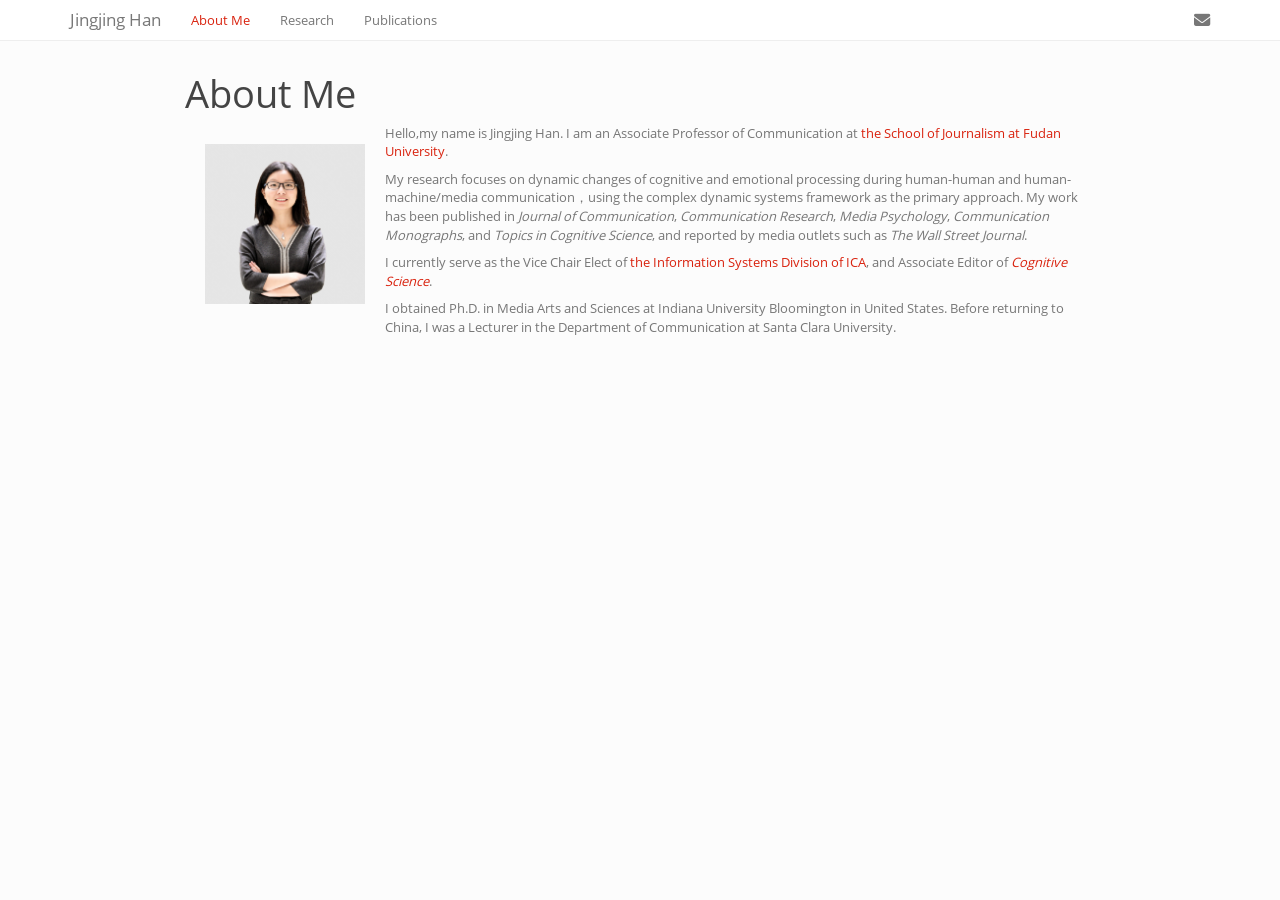
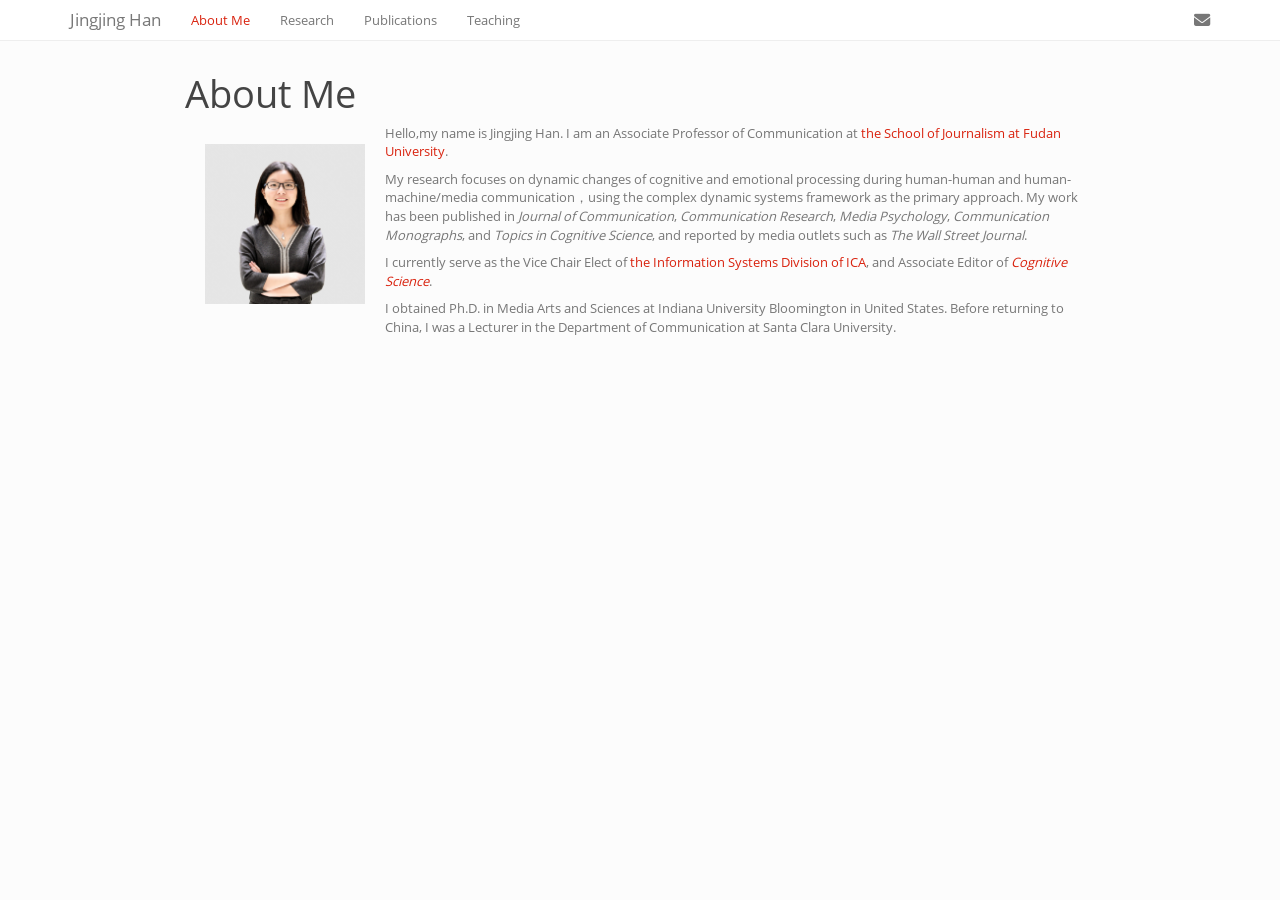
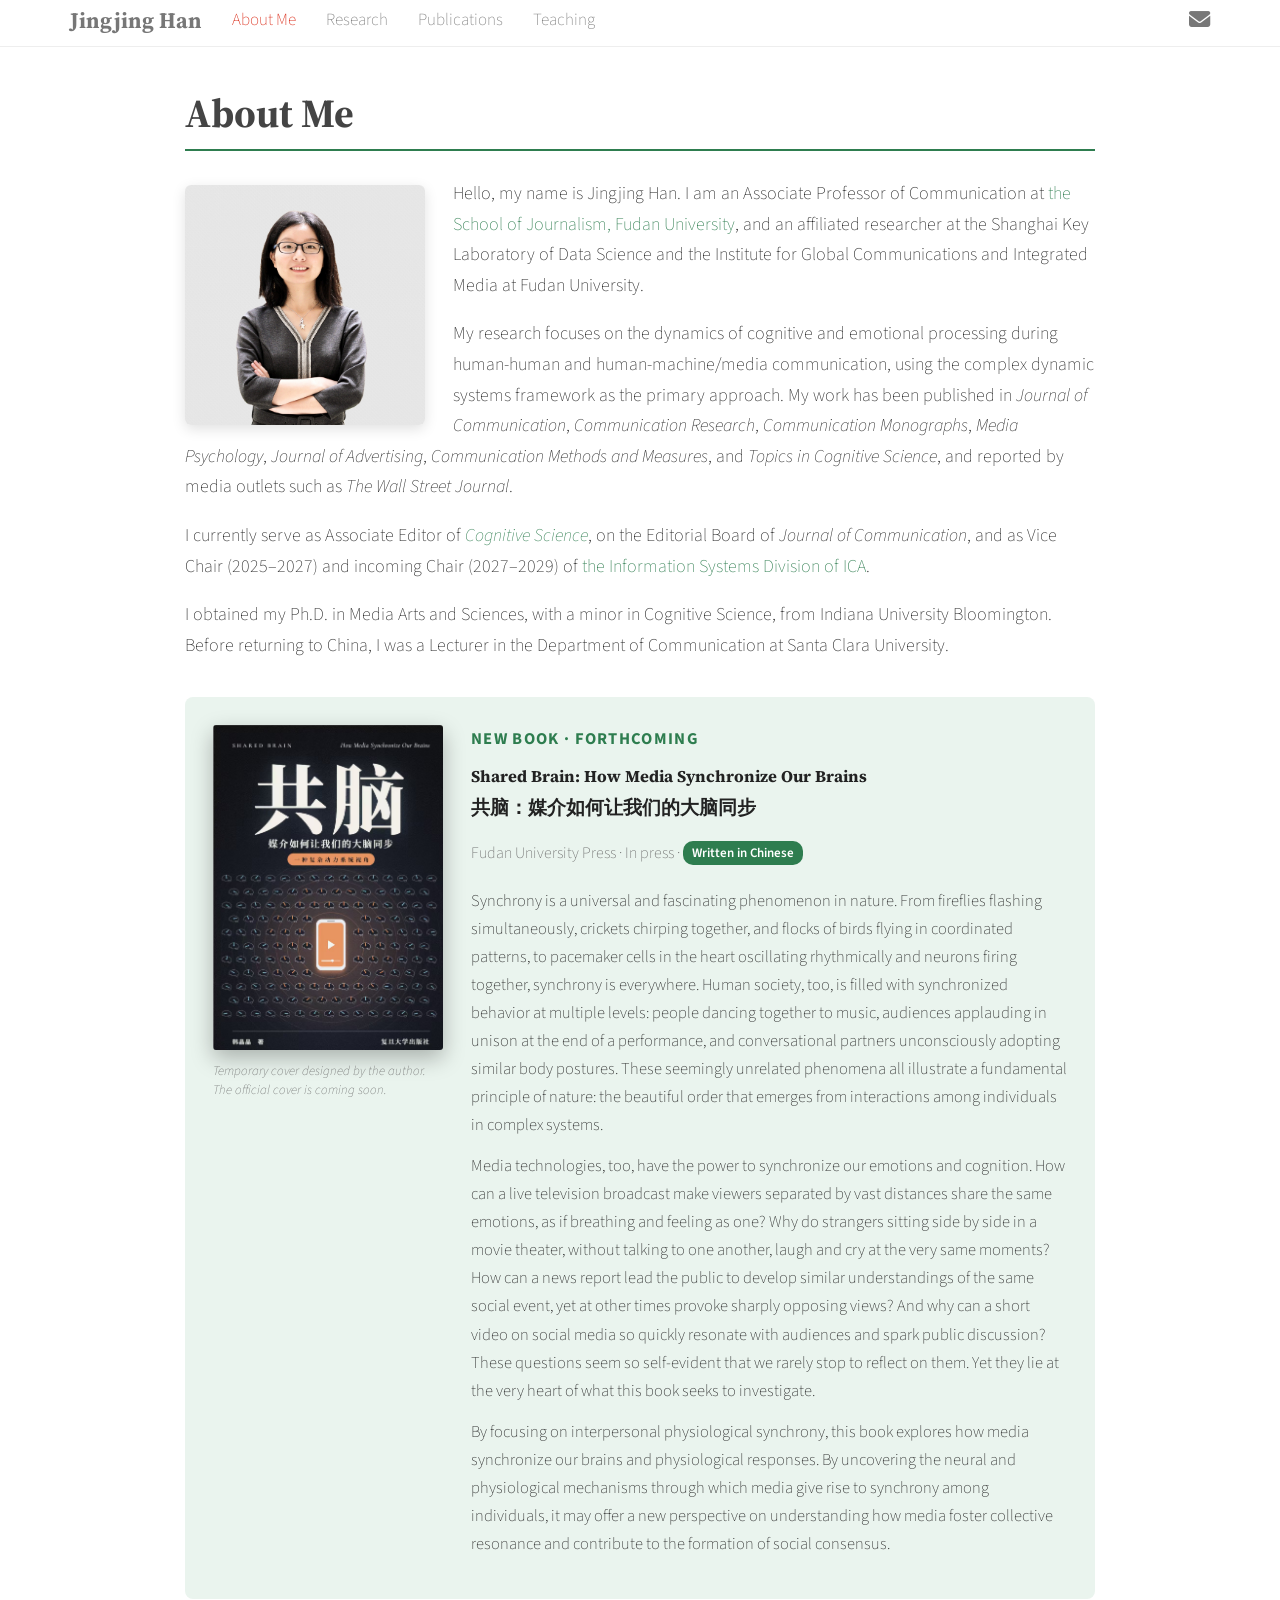
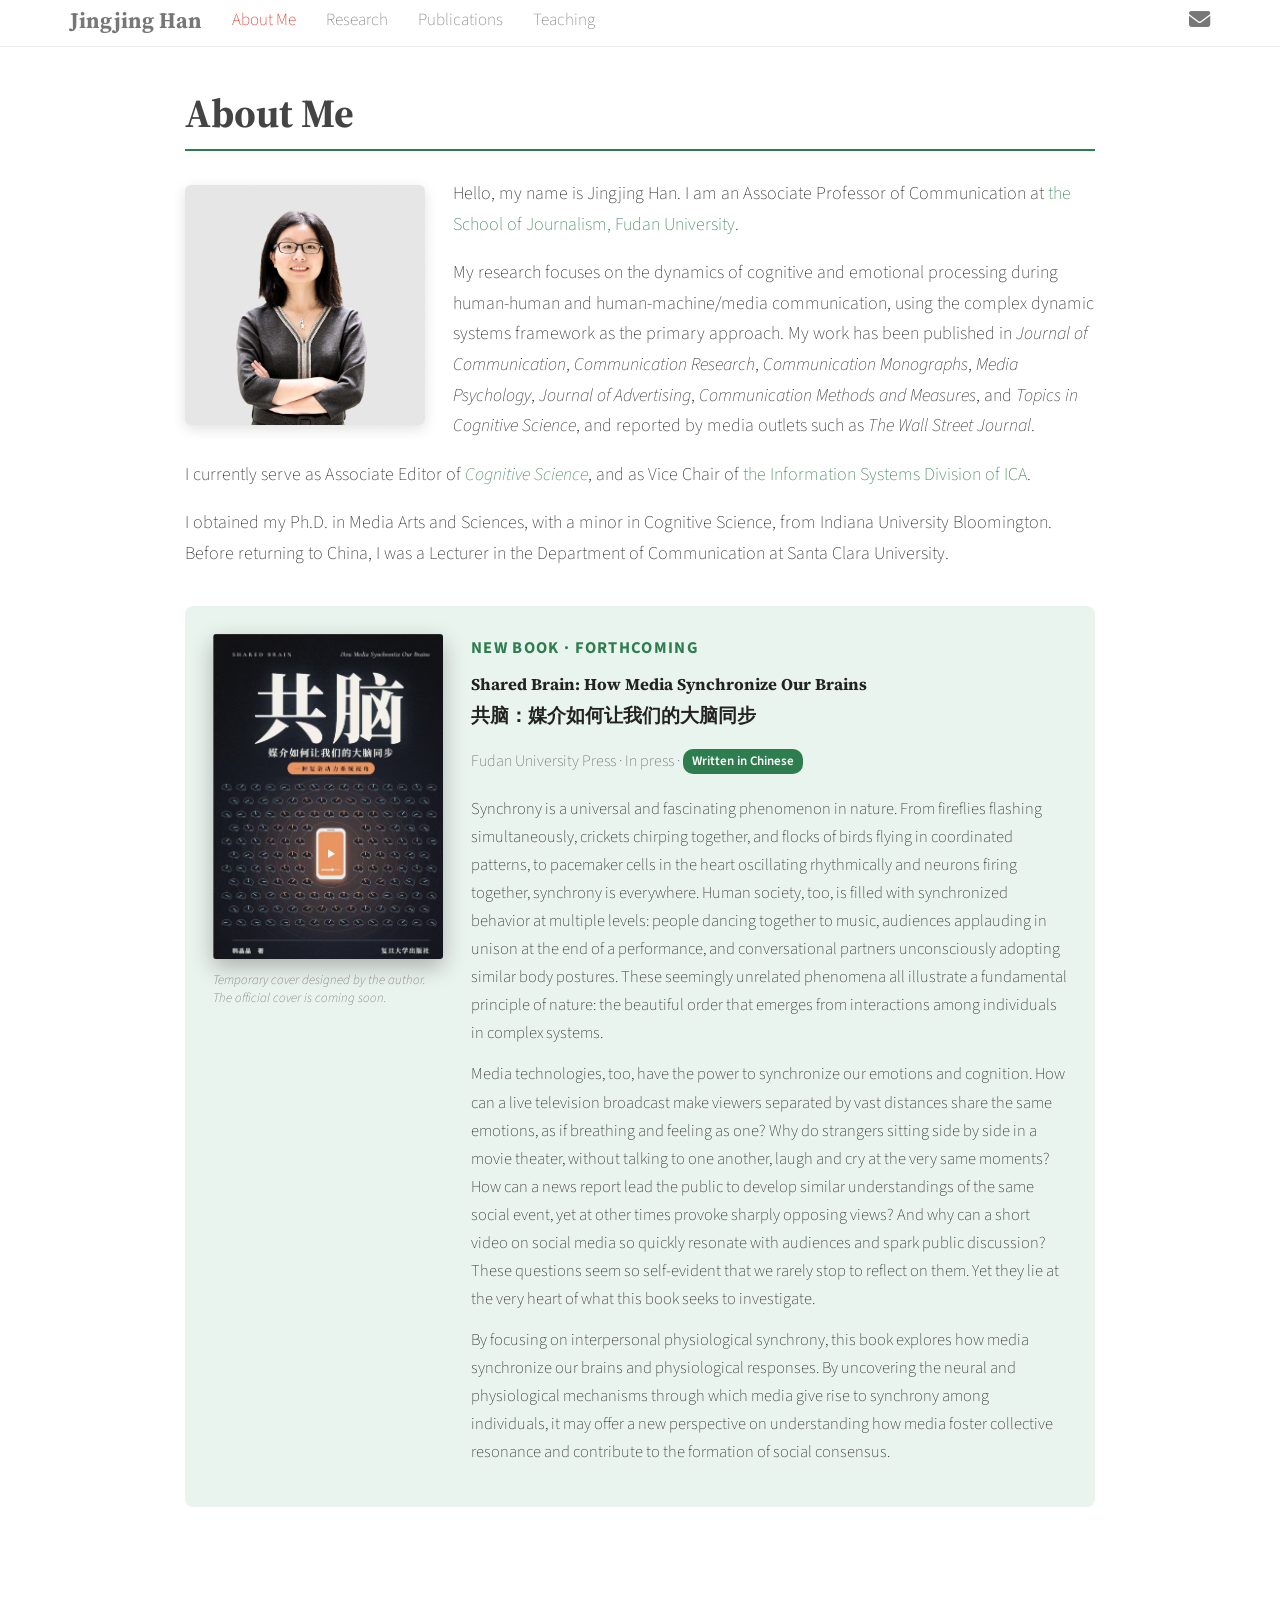
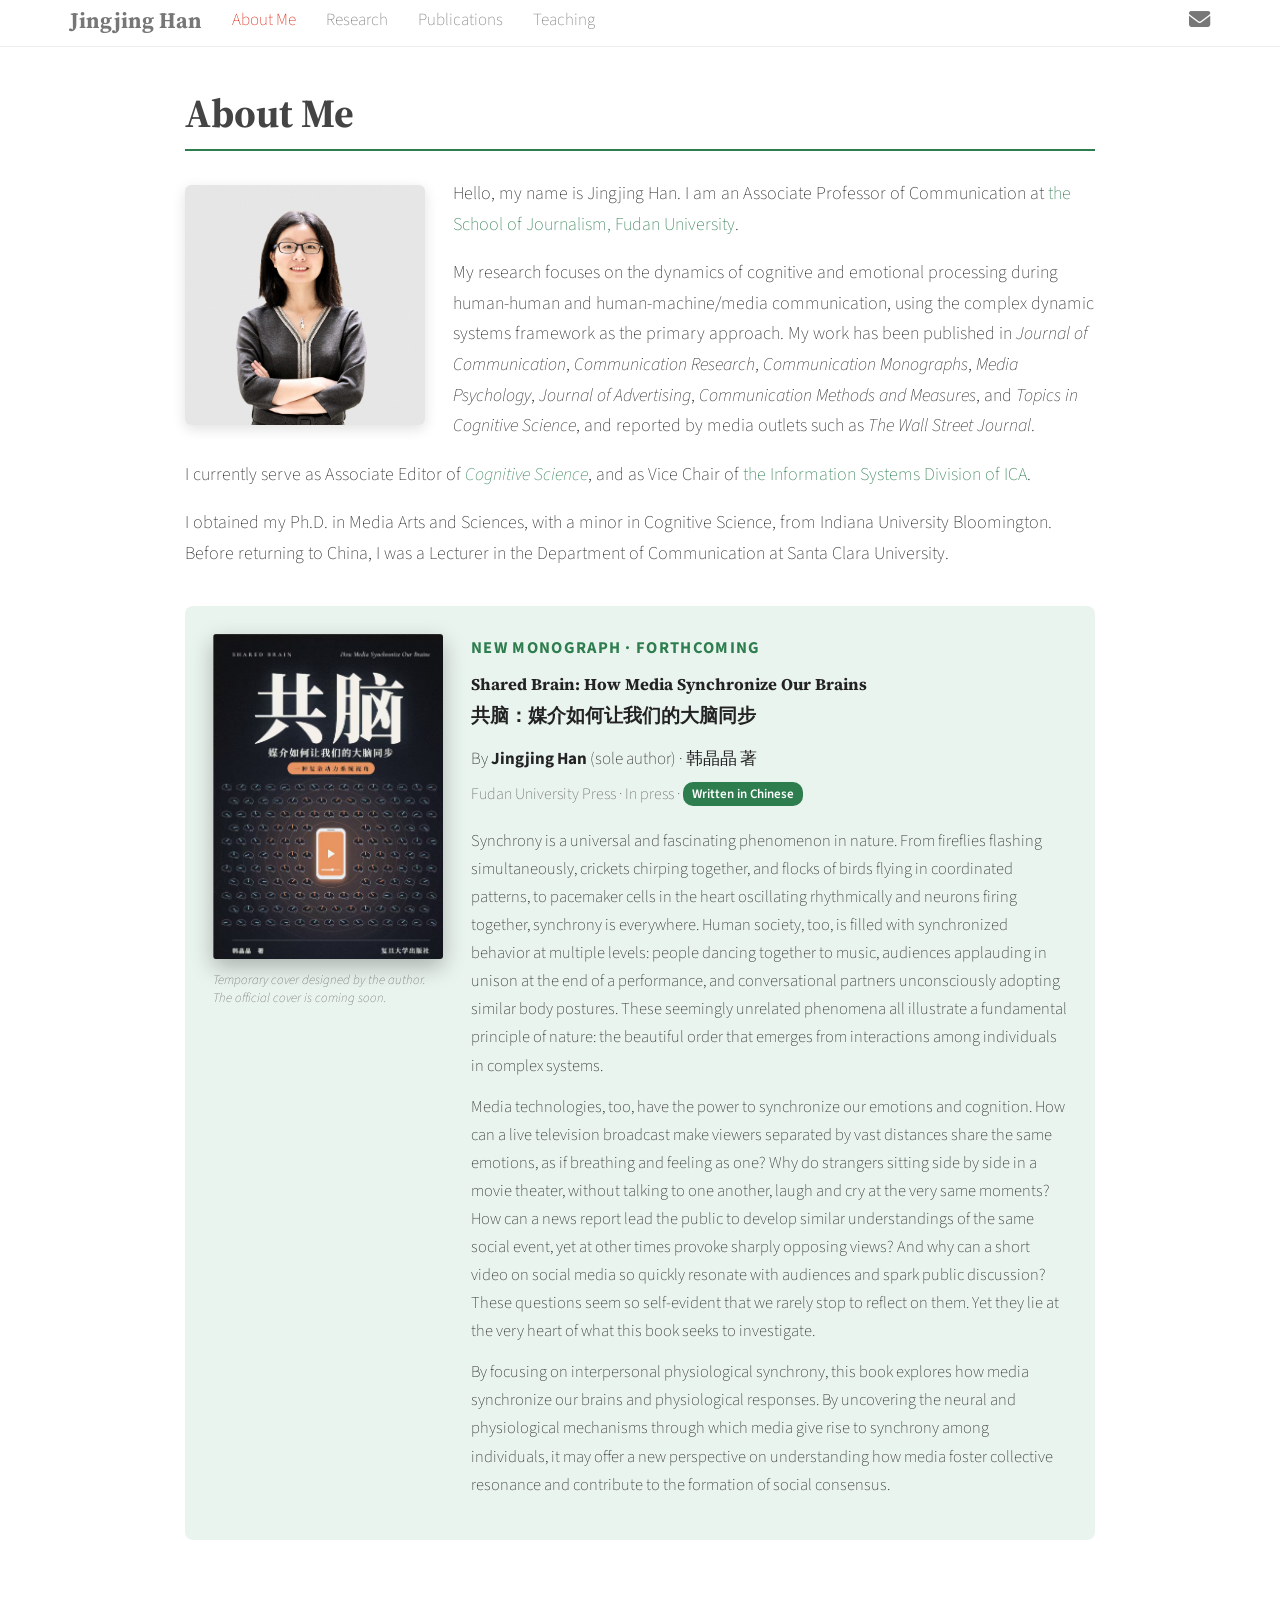
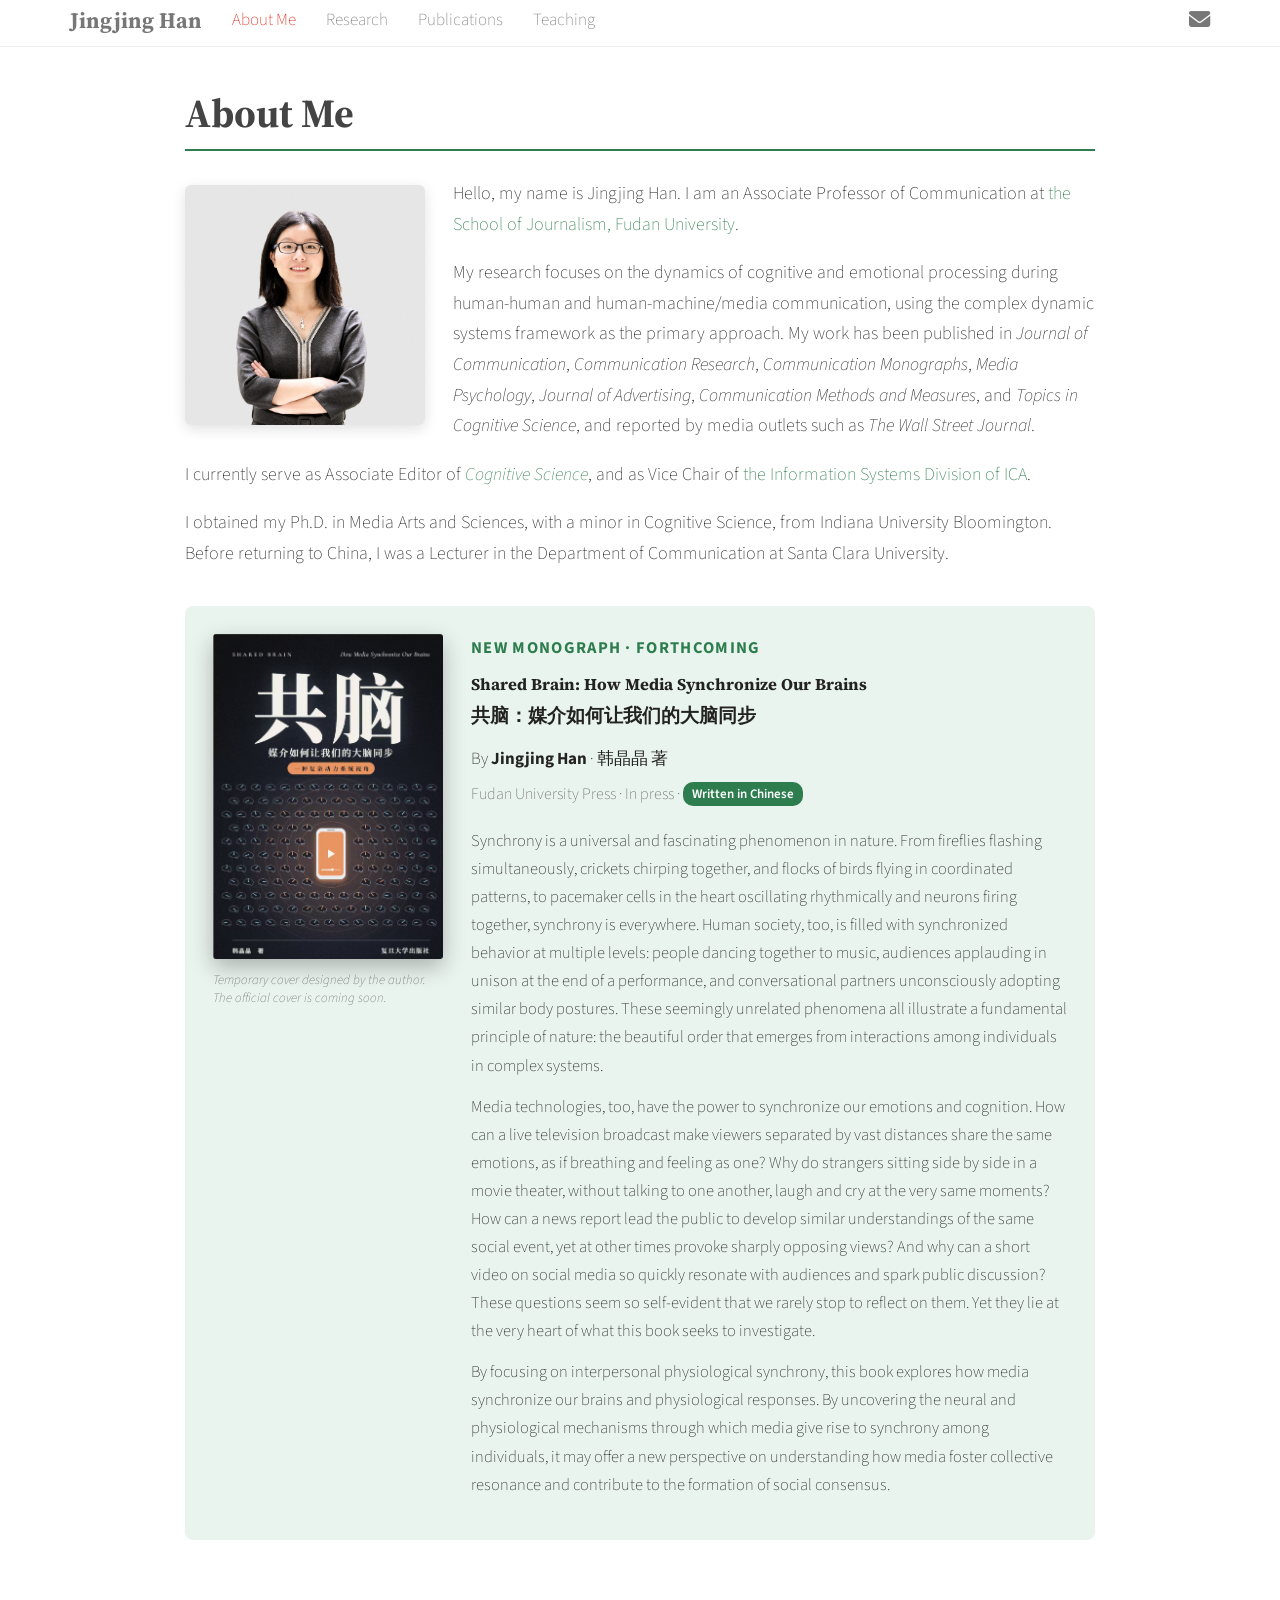
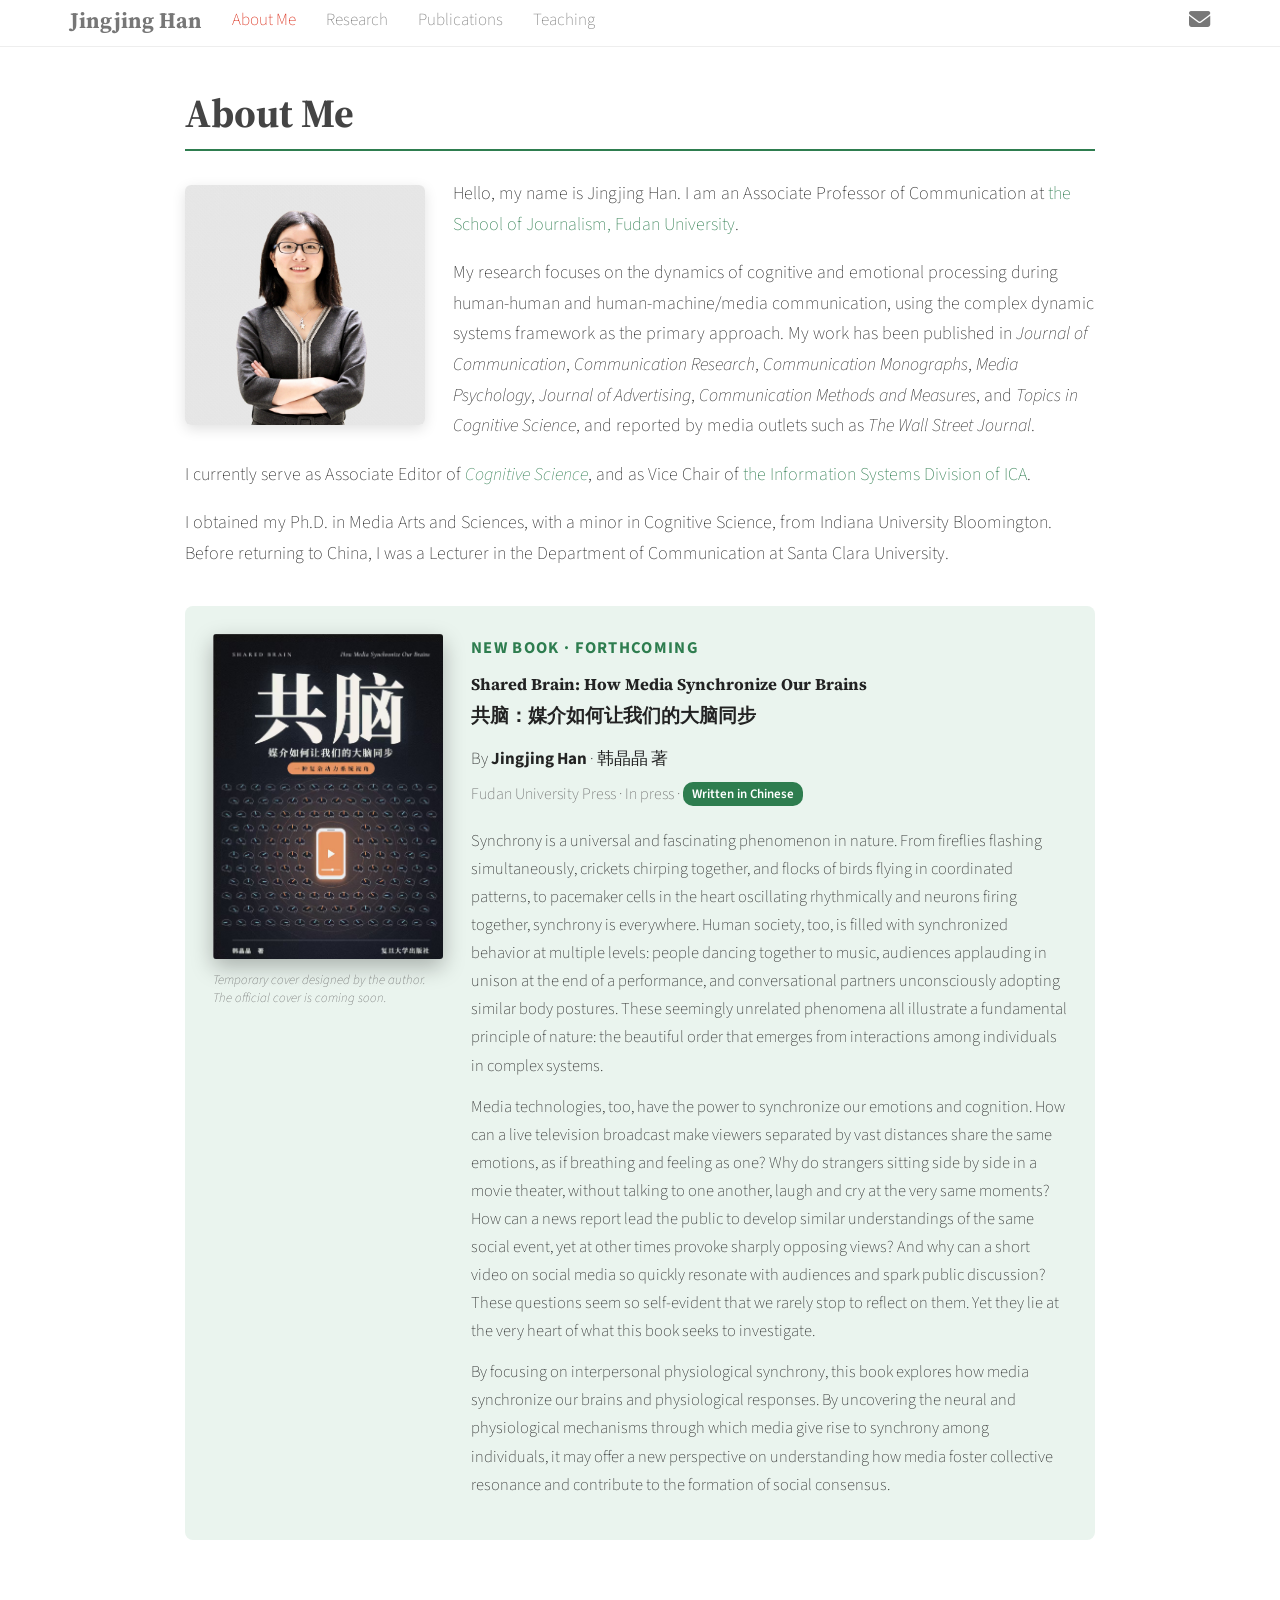
